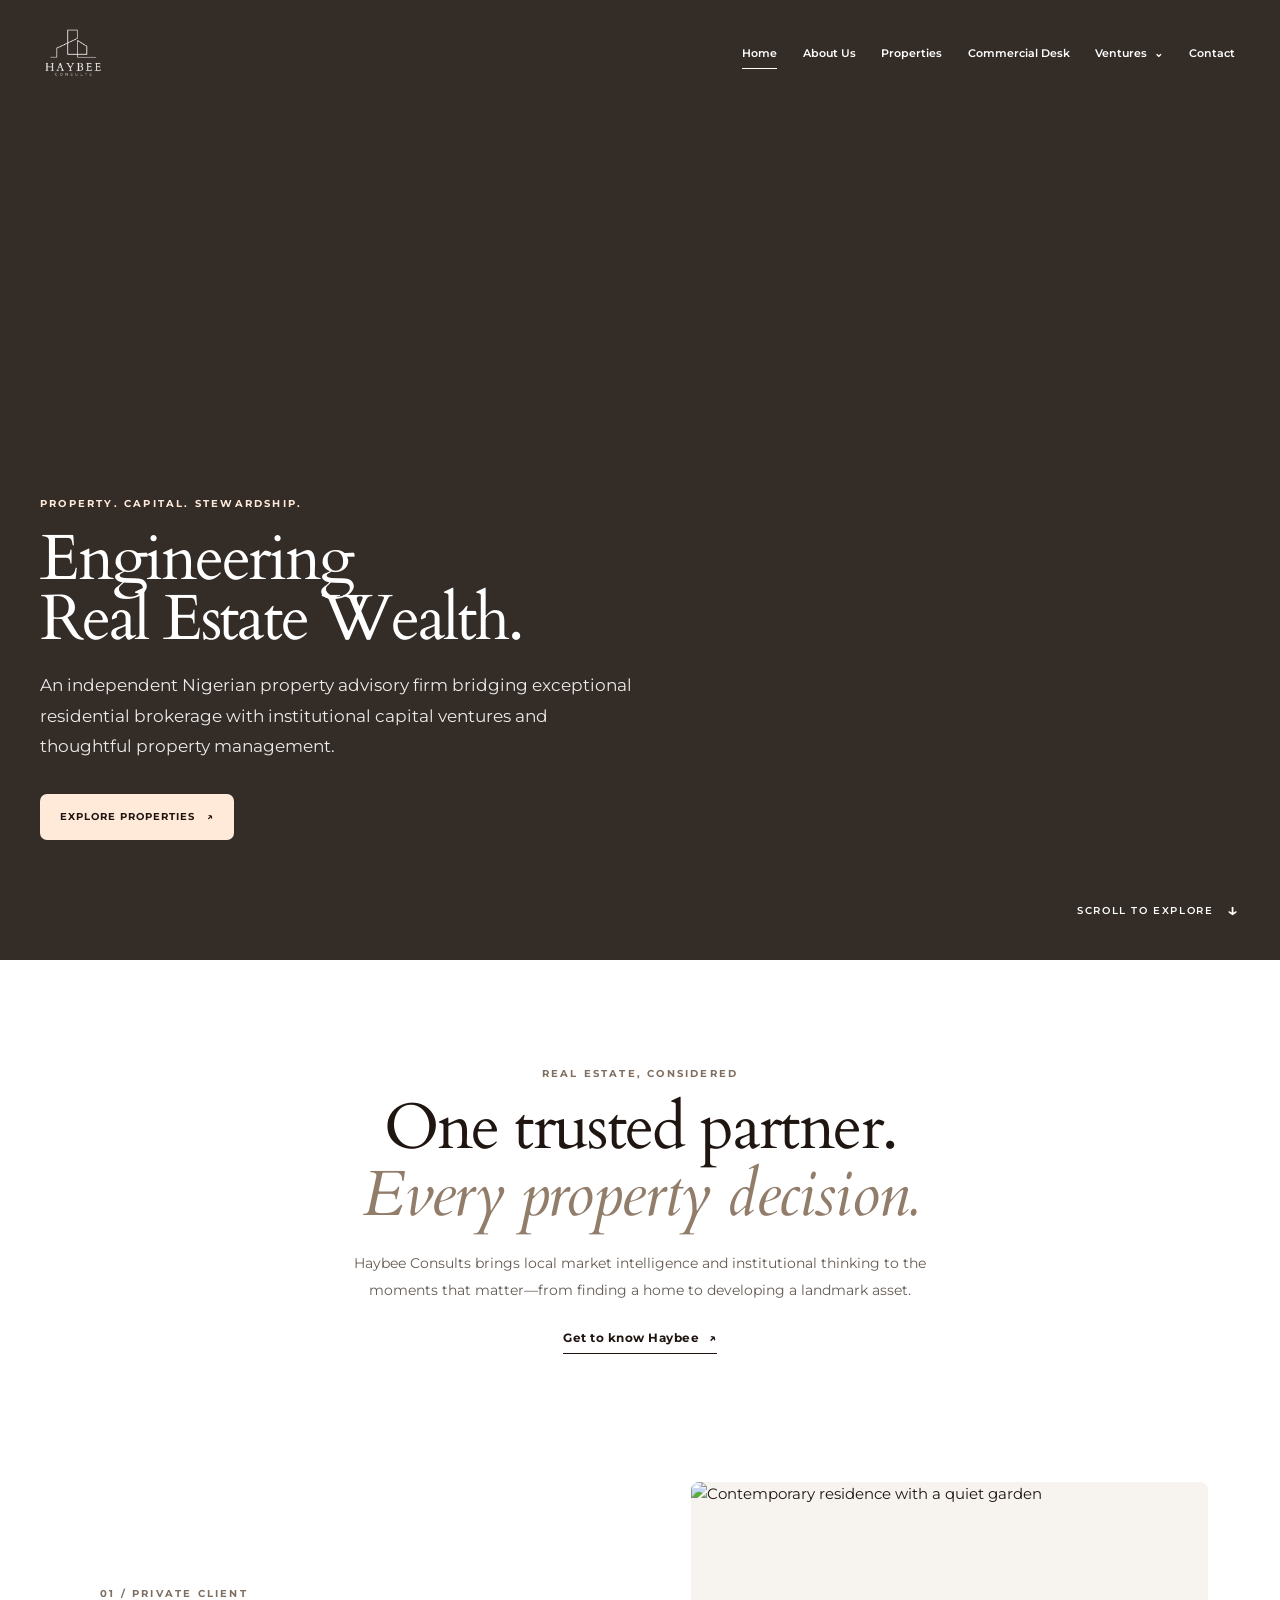
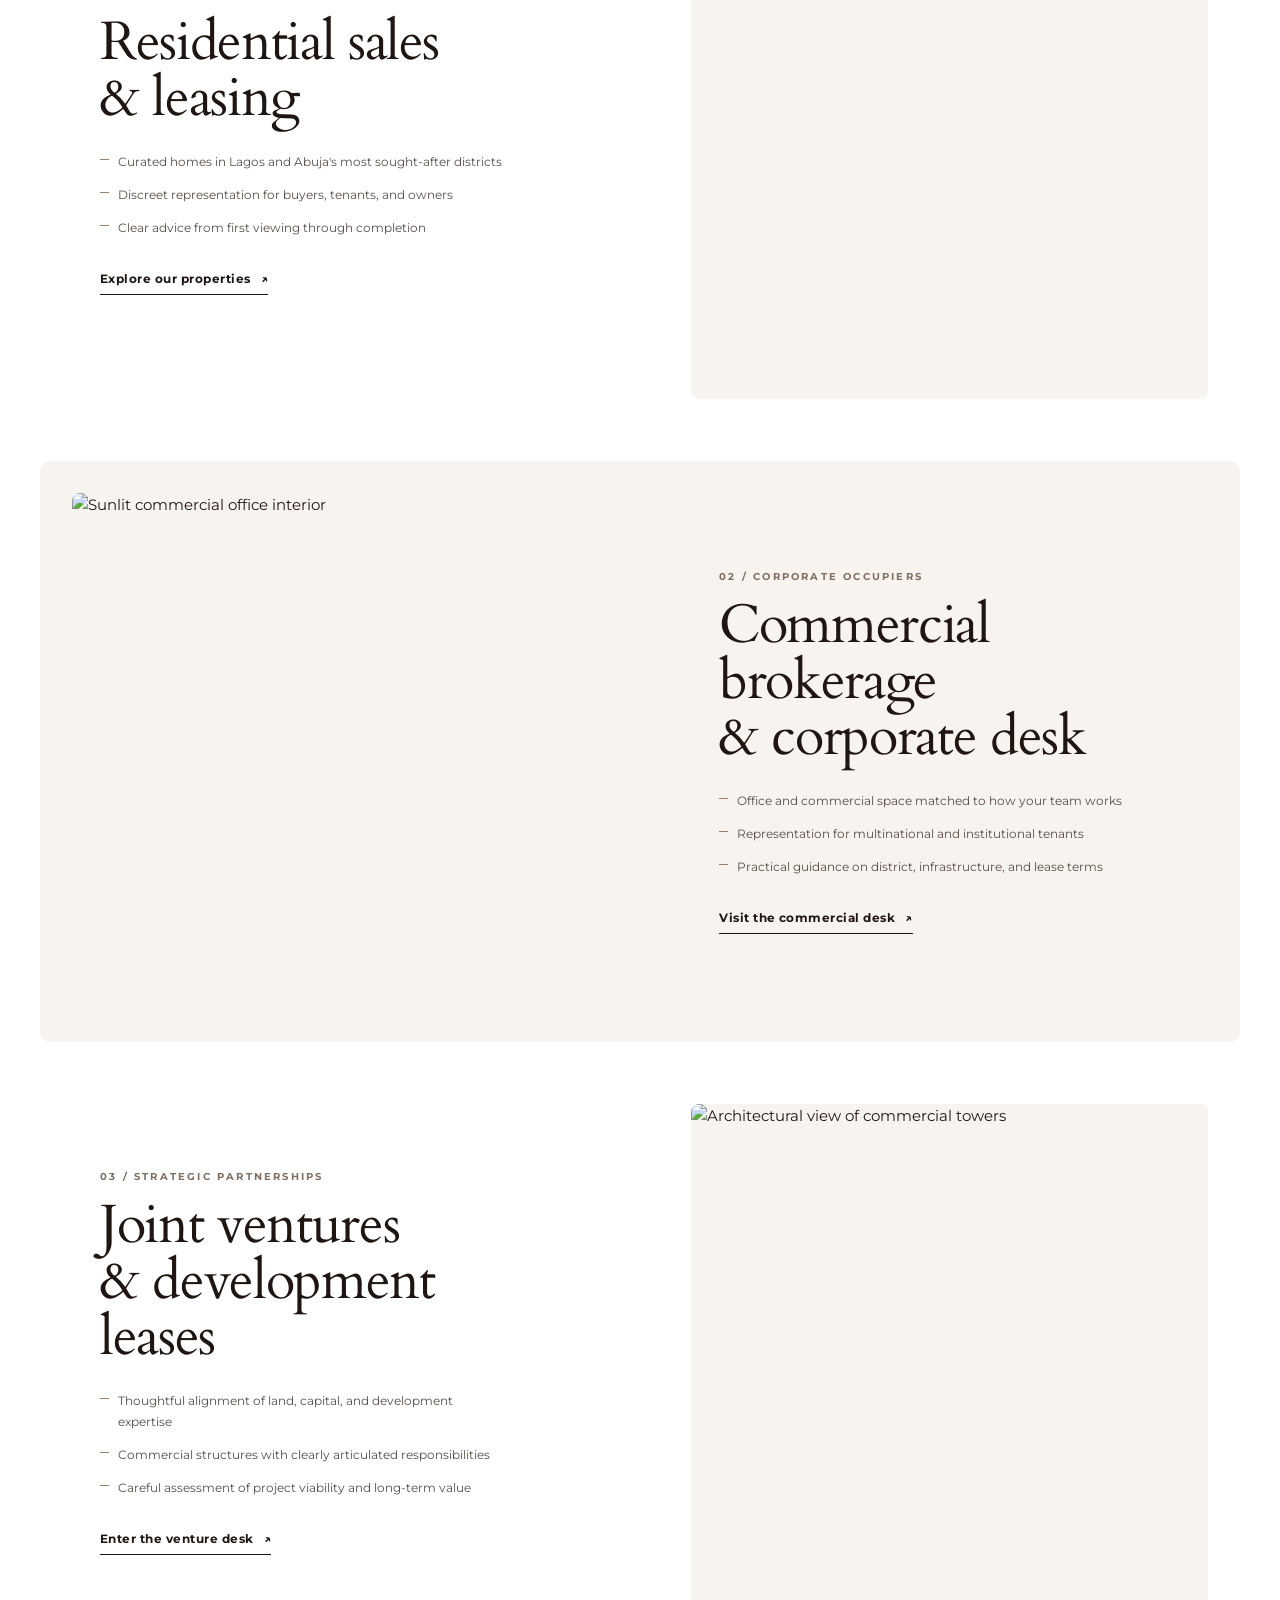
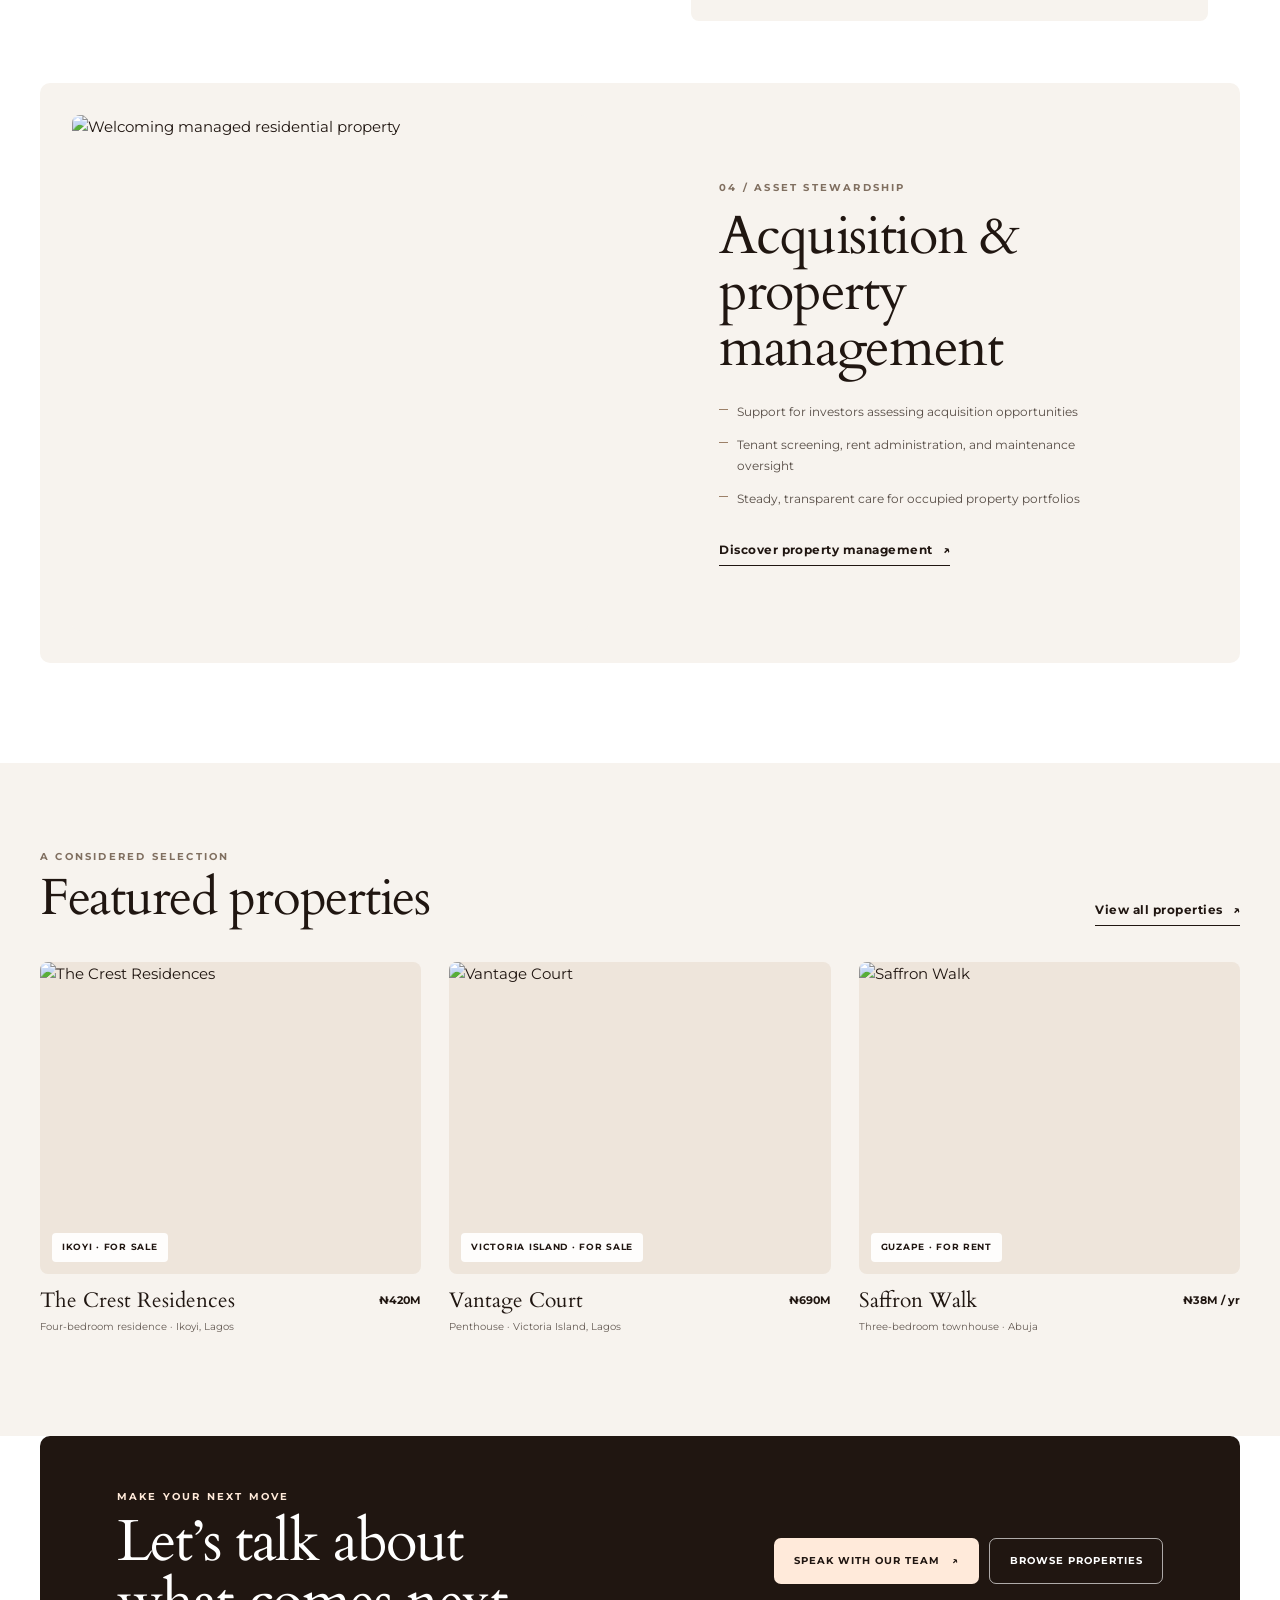
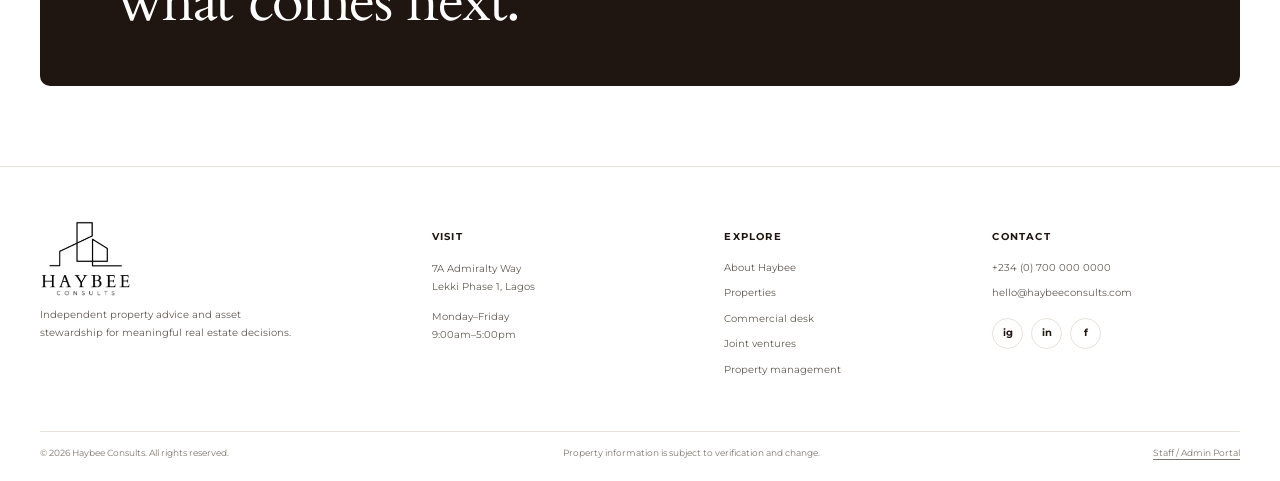
==== index.html @ 66739ade "first commit" ====
<!doctype html>
<html lang="en">
<head>
  <meta charset="utf-8">
  <meta name="viewport" content="width=device-width, initial-scale=1">
  <meta name="description" content="Haybee Consults connects premium Nigerian property with expert brokerage, investment partnerships and asset management.">
  <title>Haybee Consults | Engineering Real Estate Wealth</title>
  <link rel="preconnect" href="https://fonts.googleapis.com">
  <link rel="preconnect" href="https://fonts.gstatic.com" crossorigin>
  <link href="https://fonts.googleapis.com/css2?family=Cardo:wght@400;700&family=Montserrat:wght@400;500;600;700&display=swap" rel="stylesheet">
  <link rel="stylesheet" href="styles.css">
  <script defer src="app.js"></script>
</head>
<body>
  <header class="site-header">
    <a class="brand" href="index.html" aria-label="Haybee Consults home">
      <img src="assets/logo.png" alt="Haybee Consults">
    </a>
    <button class="menu-toggle" type="button" aria-expanded="false" aria-label="Open navigation"><span></span><span></span></button>
    <nav class="site-nav" aria-label="Main navigation">
      <a class="nav-link active" href="index.html">Home</a>
      <a class="nav-link" href="about.html">About Us</a>
      <a class="nav-link" href="properties.html">Properties</a>
      <a class="nav-link" href="commercial.html">Commercial Desk</a>
      <div class="nav-dropdown">
        <button class="dropdown-toggle" type="button" aria-expanded="false">Ventures <span aria-hidden="true">⌄</span></button>
        <div class="dropdown-menu">
          <a href="joint-ventures.html">Joint Ventures</a>
          <a href="property-management.html">Property Management</a>
        </div>
      </div>
      <a class="nav-link" href="contact.html">Contact</a>
    </nav>
  </header>

  <main>
    <section class="hero hero-home">
      <video class="hero-video" autoplay muted loop playsinline poster="https://images.unsplash.com/photo-1600607687939-ce8a6c25118c?auto=format&fit=crop&w=2000&q=85" aria-label="Modern architectural residence">
        <source src="https://www.pexels.com/download/video/31617700/" type="video/mp4">
      </video>
      <div class="hero-shade"></div>
      <div class="hero-content">
        <p class="eyebrow light">Property. Capital. Stewardship.</p>
        <h1>Engineering<br>Real Estate Wealth.</h1>
        <p class="hero-copy">An independent Nigerian property advisory firm bridging exceptional residential brokerage with institutional capital ventures and thoughtful property management.</p>
        <a class="button button-light" href="properties.html">Explore properties <span aria-hidden="true">↗</span></a>
      </div>
      <a class="scroll-cue" href="#intro">Scroll to explore <span aria-hidden="true">↓</span></a>
    </section>

    <section class="intro section-wrap reveal" id="intro">
      <p class="eyebrow">Real estate, considered</p>
      <h2>One trusted partner.<br><em>Every property decision.</em></h2>
      <p>Haybee Consults brings local market intelligence and institutional thinking to the moments that matter—from finding a home to developing a landmark asset.</p>
      <a class="text-link" href="about.html">Get to know Haybee <span aria-hidden="true">↗</span></a>
    </section>

    <section class="service-section section-wrap reveal">
      <div class="service-row">
        <div class="service-copy">
          <p class="eyebrow">01 / Private client</p>
          <h2>Residential sales<br>&amp; leasing</h2>
          <ul class="dash-list">
            <li>Curated homes in Lagos and Abuja's most sought-after districts</li>
            <li>Discreet representation for buyers, tenants, and owners</li>
            <li>Clear advice from first viewing through completion</li>
          </ul>
          <a class="text-link" href="properties.html">Explore our properties <span aria-hidden="true">↗</span></a>
        </div>
        <a class="service-photo" href="properties.html" aria-label="Explore residential properties"><img src="https://images.unsplash.com/photo-1600607687939-ce8a6c25118c?auto=format&fit=crop&w=1200&q=85" alt="Contemporary residence with a quiet garden" loading="lazy"></a>
      </div>
      <div class="service-row service-row-reverse">
        <div class="service-copy">
          <p class="eyebrow">02 / Corporate occupiers</p>
          <h2>Commercial brokerage<br>&amp; corporate desk</h2>
          <ul class="dash-list">
            <li>Office and commercial space matched to how your team works</li>
            <li>Representation for multinational and institutional tenants</li>
            <li>Practical guidance on district, infrastructure, and lease terms</li>
          </ul>
          <a class="text-link" href="commercial.html">Visit the commercial desk <span aria-hidden="true">↗</span></a>
        </div>
        <a class="service-photo" href="commercial.html" aria-label="Visit the commercial desk"><img src="https://images.unsplash.com/photo-1497366754035-f200968a6e72?auto=format&fit=crop&w=1200&q=85" alt="Sunlit commercial office interior" loading="lazy"></a>
      </div>
      <div class="service-row">
        <div class="service-copy">
          <p class="eyebrow">03 / Strategic partnerships</p>
          <h2>Joint ventures<br>&amp; development leases</h2>
          <ul class="dash-list">
            <li>Thoughtful alignment of land, capital, and development expertise</li>
            <li>Commercial structures with clearly articulated responsibilities</li>
            <li>Careful assessment of project viability and long-term value</li>
          </ul>
          <a class="text-link" href="joint-ventures.html">Enter the venture desk <span aria-hidden="true">↗</span></a>
        </div>
        <a class="service-photo" href="joint-ventures.html" aria-label="Explore joint ventures"><img src="https://images.unsplash.com/photo-1486406146926-c627a92ad1ab?auto=format&fit=crop&w=1200&q=85" alt="Architectural view of commercial towers" loading="lazy"></a>
      </div>
      <div class="service-row service-row-reverse">
        <div class="service-copy">
          <p class="eyebrow">04 / Asset stewardship</p>
          <h2>Acquisition &amp;<br>property management</h2>
          <ul class="dash-list">
            <li>Support for investors assessing acquisition opportunities</li>
            <li>Tenant screening, rent administration, and maintenance oversight</li>
            <li>Steady, transparent care for occupied property portfolios</li>
          </ul>
          <a class="text-link" href="property-management.html">Discover property management <span aria-hidden="true">↗</span></a>
        </div>
        <a class="service-photo" href="property-management.html" aria-label="Discover property management"><img src="https://images.unsplash.com/photo-1554469384-e58fac16e23a?auto=format&fit=crop&w=1200&q=85" alt="Welcoming managed residential property" loading="lazy"></a>
      </div>
    </section>

    <section class="featured-section reveal">
      <div class="section-wrap">
        <div class="section-heading">
          <div><p class="eyebrow">A considered selection</p><h2>Featured properties</h2></div>
          <a class="text-link" href="properties.html">View all properties <span aria-hidden="true">↗</span></a>
        </div>
        <div class="property-grid">
          <a class="property-card" href="property.html?id=crest">
            <div class="property-image"><img src="https://images.unsplash.com/photo-1502672260266-1c1ef2d93688?auto=format&fit=crop&w=1000&q=85" alt="The Crest Residences" loading="lazy"><span class="property-tag">Ikoyi · For sale</span></div>
            <div class="property-info"><div><h3>The Crest Residences</h3><p>Four-bedroom residence · Ikoyi, Lagos</p></div><strong>₦420M</strong></div>
          </a>
          <a class="property-card" href="property.html?id=vantage">
            <div class="property-image"><img src="https://images.unsplash.com/photo-1494526585095-c41746248156?auto=format&fit=crop&w=1000&q=85" alt="Vantage Court" loading="lazy"><span class="property-tag">Victoria Island · For sale</span></div>
            <div class="property-info"><div><h3>Vantage Court</h3><p>Penthouse · Victoria Island, Lagos</p></div><strong>₦690M</strong></div>
          </a>
          <a class="property-card" href="property.html?id=saffron">
            <div class="property-image"><img src="https://images.unsplash.com/photo-1484154218962-a197022b5858?auto=format&fit=crop&w=1000&q=85" alt="Saffron Walk" loading="lazy"><span class="property-tag">Guzape · For rent</span></div>
            <div class="property-info"><div><h3>Saffron Walk</h3><p>Three-bedroom townhouse · Abuja</p></div><strong>₦38M / yr</strong></div>
          </a>
        </div>
      </div>
    </section>

    <section class="cta-band section-wrap">
      <div><p class="eyebrow light">Make your next move</p><h2>Let’s talk about<br>what comes next.</h2></div>
      <div class="cta-actions"><a class="button button-light" href="contact.html">Speak with our team <span aria-hidden="true">↗</span></a><a class="button button-outline-light" href="properties.html">Browse properties</a></div>
    </section>
  </main>

  <footer class="site-footer">
    <div class="footer-grid section-wrap">
      <div class="footer-about"><a class="footer-brand" href="index.html"><img src="assets/logo2.png" alt="Haybee Consults"></a><p>Independent property advice and asset stewardship for meaningful real estate decisions.</p></div>
      <div><h2 class="footer-heading">Visit</h2><p>7A Admiralty Way<br>Lekki Phase 1, Lagos</p><p>Monday–Friday<br>9:00am–5:00pm</p></div>
      <div><h2 class="footer-heading">Explore</h2><a href="about.html">About Haybee</a><a href="properties.html">Properties</a><a href="commercial.html">Commercial desk</a><a href="joint-ventures.html">Joint ventures</a><a href="property-management.html">Property management</a></div>
      <div><h2 class="footer-heading">Contact</h2><a href="tel:+2347000000000">+234 (0) 700 000 0000</a><a href="mailto:hello@haybeeconsults.com">hello@haybeeconsults.com</a><div class="social-links"><a href="https://www.instagram.com/" aria-label="Instagram"><span>ig</span></a><a href="https://www.linkedin.com/" aria-label="LinkedIn"><span>in</span></a><a href="https://www.facebook.com/" aria-label="Facebook"><span>f</span></a></div></div>
    </div>
    <div class="footer-bottom section-wrap"><p>© <span data-year></span> Haybee Consults. All rights reserved.</p><p>Property information is subject to verification and change.</p><a href="staff-portal.html">Staff / Admin Portal</a></div>
  </footer>
</body>
</html>
---- styles.css ----
:root {
  --walnut: #201611;
  --charcoal: #212121;
  --cream: #ffeada;
  --paper: #fff;
  --sand: #f7f3ee;
  --sand-deep: #eee5db;
  --ink-soft: #655b54;
  --line: #e8e1da;
  --serif: "Cardo", Georgia, serif;
  --sans:
    "Montserrat", -apple-system, BlinkMacSystemFont, "Segoe UI", sans-serif;
  --content-width: 1200px;
}

* {
  box-sizing: border-box;
}
[hidden] {
  display: none !important;
}
html {
  scroll-behavior: smooth;
  scroll-padding-top: 100px;
}
body {
  margin: 0;
  color: var(--walnut);
  background: var(--paper);
  font-family: var(--sans);
  font-size: 15px;
  line-height: 1.65;
  -webkit-font-smoothing: antialiased;
}
body,
input,
select,
textarea,
button {
  font-family: var(--sans);
}
img,
video {
  display: block;
  max-width: 100%;
}
a {
  color: inherit;
  text-decoration: none;
}
button,
input,
select,
textarea {
  font: inherit;
}
button,
a {
  -webkit-tap-highlight-color: transparent;
}
::selection {
  color: var(--walnut);
  background: var(--cream);
}

.section-wrap {
  width: min(100% - 48px, var(--content-width));
  margin-inline: auto;
}
.section-heading {
  display: flex;
  align-items: end;
  justify-content: space-between;
  gap: 32px;
  margin-bottom: 36px;
}
.section-heading h2,
.intro h2,
.service-copy h2,
.form-layout h2,
.about-intro h2,
.governance-copy h2,
.contact-panel h2,
.deal-copy h2,
.cta-band h2 {
  margin: 8px 0 0;
  font: 400 clamp(2.45rem, 5vw, 4.3rem)/1.04 var(--serif);
  letter-spacing: -0.025em;
}
.section-heading h2 {
  font-size: clamp(2.2rem, 4vw, 3.4rem);
}
.eyebrow {
  margin: 0;
  color: #806f60;
  font-size: 10px;
  font-weight: 700;
  letter-spacing: 0.22em;
  line-height: 1.5;
  text-transform: uppercase;
}
.eyebrow.light {
  color: var(--cream);
}
.section-intro {
  max-width: 390px;
  margin: 0;
  color: var(--ink-soft);
  font-size: 13px;
}
.text-link {
  display: inline-flex;
  width: fit-content;
  align-items: center;
  gap: 10px;
  border-bottom: 1px solid currentColor;
  padding: 0 0 5px;
  font-size: 12px;
  font-weight: 700;
  letter-spacing: 0.04em;
  transition:
    color 0.2s ease,
    gap 0.2s ease;
}
.text-link:hover {
  gap: 15px;
  color: #866c56;
}

/* Floating navigation */
.site-header {
  position: fixed;
  z-index: 20;
  top: 18px;
  left: 50%;
  display: flex;
  width: min(calc(100% - 40px), 1260px);
  min-height: 70px;
  align-items: center;
  justify-content: space-between;
  gap: 24px;
  padding: 10px 24px;
  border: 1px solid transparent;
  border-radius: 12px;
  color: #fff;
  transform: translateX(-50%);
  transition:
    color 0.25s ease,
    background-color 0.25s ease,
    border-color 0.25s ease,
    box-shadow 0.25s ease,
    backdrop-filter 0.25s ease;
}
.site-header.scrolled {
  border-color: rgba(32, 22, 17, 0.08);
  color: var(--walnut);
  background: rgba(255, 255, 255, 0.86);
  box-shadow: 0 8px 30px rgba(32, 22, 17, 0.09);
  backdrop-filter: blur(18px);
  -webkit-backdrop-filter: blur(18px);
}
.brand {
  display: inline-flex;
  flex: 0 0 auto;
  align-items: center;
}
.brand img {
  width: 100%;
  height: 48px;
  object-fit: contain;
}
.site-header:not(.scrolled) .brand img {
  filter: brightness(0) invert(1);
}
.site-nav {
  display: flex;
  align-items: center;
  gap: clamp(12px, 2vw, 28px);
}
.nav-link,
.dropdown-toggle {
  position: relative;
  border: 0;
  padding: 8px 0;
  color: inherit;
  background: transparent;
  font-size: 11px;
  font-weight: 600;
  white-space: nowrap;
  transition: opacity 0.2s ease;
}
.nav-link::after,
.dropdown-toggle::after {
  position: absolute;
  right: 0;
  bottom: 1px;
  left: 0;
  height: 1px;
  background: currentColor;
  content: "";
  transform: scaleX(0);
  transform-origin: left;
  transition: transform 0.2s ease;
}
.nav-link:hover::after,
.nav-link.active::after,
.dropdown-toggle:hover::after {
  transform: scaleX(1);
}
.nav-dropdown {
  position: relative;
}
.dropdown-toggle {
  cursor: pointer;
}
.dropdown-toggle span {
  display: inline-block;
  margin-left: 4px;
  transition: transform 0.2s ease;
}
.nav-dropdown.open .dropdown-toggle span {
  transform: rotate(180deg);
}
.dropdown-menu {
  position: absolute;
  top: calc(100% + 15px);
  left: -18px;
  display: grid;
  min-width: 200px;
  gap: 2px;
  padding: 8px;
  border: 1px solid var(--line);
  border-radius: 10px;
  background: rgba(255, 255, 255, 0.98);
  box-shadow: 0 16px 36px rgba(32, 22, 17, 0.12);
  opacity: 0;
  pointer-events: none;
  transform: translateY(7px);
  transition:
    opacity 0.18s ease,
    transform 0.18s ease;
}
.nav-dropdown.open .dropdown-menu,
.nav-dropdown:hover .dropdown-menu,
.nav-dropdown:focus-within .dropdown-menu {
  opacity: 1;
  pointer-events: auto;
  transform: translateY(0);
}
.dropdown-menu a {
  padding: 10px 12px;
  border-radius: 6px;
  color: var(--walnut);
  font-size: 11px;
  transition: background 0.2s ease;
}
.dropdown-menu a:hover,
.dropdown-menu a.active {
  background: var(--sand);
}
.menu-toggle {
  display: none;
}
.portal-return {
  font-size: 12px;
  font-weight: 600;
}
.portal-page .site-header {
  border-color: var(--line);
  color: var(--walnut);
  background: rgba(255, 255, 255, 0.9);
  box-shadow: 0 8px 30px rgba(32, 22, 17, 0.08);
}
.portal-page .brand img {
  filter: none;
}
.property-page .site-header {
  border-color: var(--line);
  color: var(--walnut);
  background: rgba(255, 255, 255, 0.9);
  box-shadow: 0 8px 30px rgba(32, 22, 17, 0.08);
}
.property-page .brand img {
  filter: none;
}

/* Full-viewport page headers */
.hero {
  position: relative;
  display: flex;
  min-height: 100vh;
  min-height: 100svh;
  align-items: center;
  overflow: hidden;
  color: #fff;
  background-color: #51463c;
  background-position: center;
  background-size: cover;
}
.hero-image {
  background-image: var(--hero-image);
}
.hero-home {
  background: #4a423b;
}
.hero-video,
.hero-image::before {
  position: absolute;
  inset: 0;
  width: 100%;
  height: 100%;
  object-fit: cover;
}
.hero-image::before {
  background-image: var(--hero-image);
  background-position: center;
  background-size: cover;
  content: "";
}
.hero-shade {
  position: absolute;
  inset: 0;
  background: rgba(22, 16, 13, 0.43);
}
.hero-content {
  position: relative;
  z-index: 1;
  width: min(100% - 48px, var(--content-width));
  margin: 60px auto 0;
  padding: 60px 0 120px;
  animation: rise-in 0.8s both;
  position: relative;
  min-height: 100vh; /* or your desired full-screen height */
  display: flex;
  flex-direction: column;
  justify-content: flex-end; /* pushes content down to bottom */
  align-items: flex-start;
}
.hero-content h1 {
  max-width: 850px;
  margin: 18px 0 20px;
  font: 400 clamp(3rem, 5vw, 4rem)/0.95 var(--serif);
  letter-spacing: -0.035em;
}
.hero-copy {
  max-width: 600px;
  margin: 0 0 32px;
  color: rgba(255, 255, 255, 0.9);
  font-size: clamp(14px, 1.5vw, 17px);
  line-height: 1.8;
}
.scroll-cue {
  position: absolute;
  right: max(24px, calc((100vw - var(--content-width)) / 2));
  bottom: 34px;
  display: flex;
  align-items: center;
  gap: 14px;
  color: white;
  font-size: 10px;
  font-weight: 600;
  letter-spacing: 0.16em;
  text-transform: uppercase;
}
.scroll-cue span {
  font-size: 18px;
}
.button {
  display: inline-flex;
  min-height: 46px;
  align-items: center;
  justify-content: center;
  gap: 12px;
  border: 1px solid transparent;
  border-radius: 7px;
  padding: 12px 19px;
  cursor: pointer;
  font-size: 10px;
  font-weight: 700;
  letter-spacing: 0.1em;
  line-height: 1.35;
  text-align: center;
  text-transform: uppercase;
  transition:
    color 0.2s ease,
    background-color 0.2s ease,
    border-color 0.2s ease,
    transform 0.2s ease;
}
.button:hover {
  transform: translateY(-2px);
}
.button-light {
  color: var(--walnut);
  background: var(--cream);
}
.button-light:hover {
  background: #fff;
}
.button-dark {
  color: #fff;
  background: var(--walnut);
}
.button-dark:hover {
  background: #49372c;
}
.button-outline-light {
  border-color: rgba(255, 255, 255, 0.64);
  color: #fff;
  background: transparent;
}
.button-outline-light:hover {
  border-color: #fff;
  background: rgba(255, 255, 255, 0.1);
}
.button-outline-dark {
  border-color: var(--walnut);
  color: var(--walnut);
  background: transparent;
}
.button-outline-dark:hover {
  color: #fff;
  background: var(--walnut);
}

/* Homepage narrative and image panels */
.intro {
  max-width: 810px;
  padding-top: 106px;
  padding-bottom: 96px;
  text-align: center;
}
.intro h2 {
  margin-top: 14px;
}
.intro h2 em {
  color: #927d6b;
  font-weight: 400;
}
.intro > p:not(.eyebrow) {
  max-width: 620px;
  margin: 22px auto 0;
  color: var(--ink-soft);
  font-size: 14px;
  line-height: 1.9;
}
.intro .text-link {
  margin-top: 25px;
}
.service-section {
  display: grid;
  gap: 30px;
  padding-bottom: 100px;
}
.service-row {
  display: grid;
  min-height: 470px;
  grid-template-columns: 1fr 1fr;
  align-items: center;
  gap: clamp(36px, 8vw, 120px);
  padding: 32px;
  border-radius: 10px;
  background: var(--paper);
}
.service-row-reverse {
  background: var(--sand);
}
.service-row-reverse .service-copy {
  order: 2;
}
.service-row-reverse .service-photo {
  order: 1;
}
.service-copy {
  max-width: 460px;
  padding: 28px;
}
.service-copy h2 {
  margin-top: 14px;
  font-size: clamp(2.35rem, 4.2vw, 3.75rem);
}
.dash-list {
  display: grid;
  gap: 12px;
  margin: 24px 0 28px;
  padding: 0;
  color: #574d46;
  font-size: 12px;
  line-height: 1.75;
  list-style: none;
}
.dash-list li {
  position: relative;
  padding-left: 18px;
}
.dash-list li::before {
  position: absolute;
  top: 0.68em;
  left: 0;
  width: 9px;
  height: 1px;
  background: #9c8068;
  content: "";
}
.service-photo {
  display: block;
  width: 100%;
  aspect-ratio: 1;
  overflow: hidden;
  border-radius: 8px;
  background: var(--sand);
}
.service-photo img {
  width: 100%;
  height: 100%;
  object-fit: cover;
  transition: transform 0.7s cubic-bezier(0.2, 0.7, 0.2, 1);
}
.service-photo:hover img {
  transform: scale(1.035);
}
.featured-section {
  padding: 86px 0 100px;
  background: var(--sand);
}
.property-grid {
  display: grid;
  grid-template-columns: repeat(3, minmax(0, 1fr));
  gap: 28px;
}
.property-card {
  display: block;
  min-width: 0;
  transition: transform 0.25s ease;
}
.property-card:hover {
  transform: translateY(-4px);
}
.property-image {
  position: relative;
  overflow: hidden;
  aspect-ratio: 1 / 0.82;
  border-radius: 8px;
  background: var(--sand-deep);
}
.property-image img {
  width: 100%;
  height: 100%;
  object-fit: cover;
  transition: transform 0.6s ease;
}
.property-card:hover .property-image img {
  transform: scale(1.035);
}
.property-tag {
  position: absolute;
  bottom: 12px;
  left: 12px;
  max-width: calc(100% - 24px);
  border-radius: 4px;
  padding: 7px 10px;
  color: var(--walnut);
  background: rgba(255, 255, 255, 0.93);
  font-size: 9px;
  font-weight: 700;
  letter-spacing: 0.08em;
  text-transform: uppercase;
}
.property-info {
  display: flex;
  align-items: start;
  justify-content: space-between;
  gap: 12px;
  padding-top: 14px;
}
.property-info h3 {
  margin: 0;
  font: 400 21px/1.2 var(--serif);
}
.property-info p {
  margin: 6px 0 0;
  color: var(--ink-soft);
  font-size: 10px;
}
.property-info strong {
  flex: 0 0 auto;
  padding-top: 3px;
  font-size: 11px;
}
.featured-section .section-heading {
  align-items: end;
}

/* Inner pages */
.listing-section,
.content-section,
.contact-directory {
  padding-top: 90px;
  padding-bottom: 95px;
}
.filter-bar {
  display: flex;
  flex-wrap: wrap;
  align-items: end;
  gap: 14px;
  margin-bottom: 30px;
  padding: 17px;
  border: 1px solid var(--line);
  border-radius: 8px;
  background: #fff;
}
.filter-bar label {
  display: grid;
  min-width: 170px;
  gap: 6px;
  color: #75685d;
  font-size: 9px;
  font-weight: 700;
  letter-spacing: 0.13em;
  text-transform: uppercase;
}
.filter-bar select,
.contact-form input,
.contact-form select,
.contact-form textarea,
.inline-form input {
  width: 100%;
  min-height: 43px;
  border: 1px solid #ded5cc;
  border-radius: 5px;
  padding: 10px 12px;
  color: var(--walnut);
  background: #fff;
  font-size: 12px;
  outline: none;
  transition:
    border-color 0.2s ease,
    box-shadow 0.2s ease;
}
.price-filter input[type="range"] {
  min-height: 18px;
  margin: 4px 0;
  padding: 0;
  accent-color: var(--walnut);
}
.price-filter span {
  color: var(--ink-soft);
  font-size: 9px;
  font-weight: 500;
  letter-spacing: normal;
  text-transform: none;
}
.filter-bar select:focus,
.contact-form input:focus,
.contact-form select:focus,
.contact-form textarea:focus,
.inline-form input:focus {
  border-color: #967d68;
  box-shadow: 0 0 0 3px rgba(150, 125, 104, 0.12);
}
.filter-count {
  margin: 0 0 10px auto;
  color: var(--ink-soft);
  font-size: 10px;
}
.catalog-grid {
  row-gap: 36px;
}
.empty-state {
  margin: 30px 0;
  padding: 30px;
  border-radius: 8px;
  background: var(--sand);
  color: var(--ink-soft);
  text-align: center;
}
.commercial-grid {
  display: grid;
  grid-template-columns: repeat(2, minmax(0, 1fr));
  gap: 20px;
}
.commercial-card {
  padding: 30px;
  border: 1px solid var(--line);
  border-radius: 8px;
  background: #fff;
  transition:
    border-color 0.2s ease,
    transform 0.2s ease;
}
.commercial-card:hover {
  border-color: #c9b9a7;
  transform: translateY(-3px);
}
.commercial-card h3,
.directory-grid h3 {
  margin: 8px 0 20px;
  font: 400 30px/1.15 var(--serif);
}
.commercial-card dl {
  margin: 0 0 24px;
}
.commercial-card dl div {
  display: flex;
  justify-content: space-between;
  gap: 16px;
  padding: 12px 0;
  border-top: 1px solid var(--line);
  font-size: 11px;
}
.commercial-card dt {
  color: var(--ink-soft);
}
.commercial-card dd {
  margin: 0;
  font-weight: 600;
  text-align: right;
}
.content-section {
  padding-top: 85px;
}
.form-section {
  padding: 90px 0;
  background: var(--sand);
}
.form-layout {
  display: grid;
  grid-template-columns: 0.8fr 1.2fr;
  align-items: start;
  gap: 80px;
}
.form-layout > div {
  position: sticky;
  top: 120px;
}
.form-layout > div > p:not(.eyebrow) {
  max-width: 370px;
  margin-top: 20px;
  color: var(--ink-soft);
  font-size: 13px;
  line-height: 1.9;
}
.contact-form {
  display: grid;
  grid-template-columns: repeat(2, minmax(0, 1fr));
  gap: 17px;
  padding: 28px;
  border: 1px solid var(--line);
  border-radius: 8px;
  background: #fff;
}
.contact-form label,
.inline-form label {
  display: grid;
  align-content: start;
  gap: 7px;
  color: var(--walnut);
  font-size: 10px;
  font-weight: 700;
  letter-spacing: 0.04em;
}
.contact-form input,
.contact-form select,
.contact-form textarea {
  font-weight: 400;
  letter-spacing: normal;
  resize: vertical;
}
.form-wide {
  grid-column: 1 / -1;
}
.form-message {
  margin: 0;
  color: #526b4c;
  font-size: 11px;
  line-height: 1.6;
}
.cta-band {
  display: flex;
  min-height: 250px;
  align-items: center;
  justify-content: space-between;
  gap: 35px;
  margin-top: 0;
  margin-bottom: 80px;
  border-radius: 10px;
  padding: 42px clamp(28px, 6vw, 80px);
  color: #fff;
  background: var(--walnut);
}
.cta-band h2 {
  margin-top: 9px;
  font-size: clamp(2.4rem, 4.5vw, 3.65rem);
}
.cta-actions {
  display: flex;
  flex-wrap: wrap;
  justify-content: flex-end;
  gap: 10px;
}
.cta-actions .button {
  min-width: 174px;
}

/* Joint ventures, landlord services, about and contact */
.deal-section {
  display: grid;
  grid-template-columns: 0.85fr 1.15fr;
  align-items: start;
  gap: 70px;
  padding-top: 75px;
  padding-bottom: 100px;
}
.deal-copy {
  position: sticky;
  top: 120px;
  padding-top: 15px;
}
.deal-copy h2 {
  font-size: clamp(2.5rem, 4.3vw, 3.8rem);
}
.deal-copy .dash-list {
  margin-top: 27px;
}
.deal-form {
  grid-template-columns: 1fr;
}
.deal-form h3 {
  grid-column: 1 / -1;
  margin: 0 0 4px;
  font: 400 29px var(--serif);
}
.investment-section {
  padding: 90px 0;
  background: var(--sand);
}
.metric-grid {
  display: grid;
  grid-template-columns: repeat(3, minmax(0, 1fr));
  gap: 14px;
}
.metric-grid article {
  display: grid;
  min-height: 180px;
  align-content: space-between;
  padding: 24px;
  border: 1px solid var(--line);
  border-radius: 8px;
  background: #fff;
}
.metric-grid p {
  margin: 0;
  color: var(--ink-soft);
  font-size: 10px;
  font-weight: 600;
  letter-spacing: 0.08em;
  text-transform: uppercase;
}
.metric-grid strong {
  font: 400 clamp(2.4rem, 4vw, 3.7rem)/1 var(--serif);
}
.metric-grid span {
  color: #897b70;
  font-size: 9px;
}
.deal-structure {
  display: grid;
  grid-template-columns: 0.8fr 1fr 1.1fr;
  align-items: start;
  gap: 36px;
  margin-top: 34px;
  padding: 30px;
  border: 1px solid var(--line);
  border-radius: 8px;
  background: #fff;
}
.deal-structure h3 {
  margin: 8px 0;
  font: 400 30px/1.1 var(--serif);
}
.deal-structure .dash-list {
  margin-top: 0;
}
.inline-form {
  display: grid;
  gap: 10px;
}
.pillar-section {
  display: grid;
  grid-template-columns: repeat(3, minmax(0, 1fr));
  gap: 20px;
  padding-top: 25px;
  padding-bottom: 100px;
}
.pillar-card {
  position: relative;
  min-height: 330px;
  padding: 30px 26px;
  border: 1px solid var(--line);
  border-radius: 8px;
  background: #fff;
}
.pillar-card:nth-child(2) {
  background: var(--sand);
}
.pillar-card > span {
  display: inline-grid;
  width: 39px;
  height: 39px;
  place-items: center;
  border: 1px solid var(--sand-deep);
  border-radius: 50%;
  color: #8e7560;
  font: 16px var(--serif);
}
.pillar-card .eyebrow {
  margin-top: 28px;
}
.pillar-card h2 {
  margin: 8px 0 14px;
  font: 400 28px/1.15 var(--serif);
}
.pillar-card p:not(.eyebrow) {
  color: var(--ink-soft);
  font-size: 12px;
  line-height: 1.8;
}
.pillar-card .dash-list {
  gap: 7px;
  margin: 14px 0 0;
  font-size: 11px;
}
.about-intro {
  display: grid;
  grid-template-columns: 1fr 1fr;
  gap: 90px;
  padding-top: 105px;
  padding-bottom: 80px;
}
.about-intro h2 {
  font-size: clamp(2.6rem, 5vw, 4rem);
}
.about-intro h2 em {
  color: #927d6b;
}
.about-intro > div:nth-child(2) > p {
  margin: 0 0 18px;
  color: var(--ink-soft);
  font-size: 13px;
  line-height: 1.9;
}
.about-intro .text-link {
  margin-top: 8px;
}
.track-record {
  padding: 80px 0 90px;
  background: var(--sand);
}
.governance-section {
  display: grid;
  grid-template-columns: 1fr 1fr;
  gap: 80px;
  padding-top: 90px;
  padding-bottom: 95px;
}
.governance-copy h2 {
  font-size: clamp(2.6rem, 5vw, 4rem);
}
.governance-section .dash-list {
  margin-top: 0;
}
.directory-grid {
  display: grid;
  grid-template-columns: repeat(3, minmax(0, 1fr));
  gap: 18px;
}
.directory-grid article {
  display: flex;
  min-height: 220px;
  flex-direction: column;
  align-items: flex-start;
  padding: 25px;
  border: 1px solid var(--line);
  border-radius: 8px;
}
.directory-grid h3 {
  margin: 8px 0 14px;
}
.directory-grid > article > a {
  margin-top: 7px;
  color: var(--ink-soft);
  font-size: 11px;
}
.directory-grid > article > a:hover {
  color: var(--walnut);
  text-decoration: underline;
}
.contact-lower {
  display: grid;
  grid-template-columns: 1fr 1fr;
  align-items: start;
  gap: 30px;
  padding-top: 0;
  padding-bottom: 100px;
}
.map-card {
  overflow: hidden;
  border: 1px solid var(--line);
  border-radius: 8px;
}
.map-art {
  position: relative;
  display: grid;
  min-height: 390px;
  place-items: center;
  overflow: hidden;
  background: #eeeae2;
}
.map-art::before,
.map-art::after {
  position: absolute;
  width: 120%;
  height: 1px;
  background: #d3c9bd;
  content: "";
  transform: rotate(-24deg);
}
.map-art::after {
  transform: rotate(48deg);
}
.map-pin {
  position: relative;
  z-index: 1;
  display: grid;
  width: 45px;
  height: 45px;
  place-items: center;
  border: 1px solid rgba(32, 22, 17, 0.2);
  border-radius: 50%;
  color: #fff;
  background: var(--walnut);
  box-shadow: 0 0 0 9px rgba(32, 22, 17, 0.08);
  font-size: 12px;
}
.map-label {
  position: absolute;
  z-index: 1;
  bottom: 20px;
  left: 20px;
  min-width: 220px;
  padding: 15px 18px;
  border: 1px solid rgba(32, 22, 17, 0.08);
  border-radius: 6px;
  background: rgba(255, 255, 255, 0.95);
}
.map-label h3 {
  margin: 5px 0;
  font: 400 22px var(--serif);
}
.map-label p:last-child {
  margin: 0;
  color: var(--ink-soft);
  font-size: 10px;
}
.map-caption {
  display: flex;
  justify-content: space-between;
  gap: 14px;
  padding: 13px 15px;
  font-size: 10px;
}
.map-caption span {
  color: var(--ink-soft);
}
.contact-panel {
  padding: 18px;
}
.contact-panel h2 {
  margin-bottom: 22px;
  font-size: 38px;
}
.contact-panel .contact-form {
  padding: 0;
  border: 0;
}

/* Individual property detail */
.property-detail-page {
  padding-top: 100px;
}
.detail-back {
  margin-bottom: 22px;
}
.detail-layout {
  display: grid;
  grid-template-columns: 1.15fr 0.85fr;
  align-items: start;
  gap: 50px;
  padding-bottom: 85px;
}
.detail-image {
  overflow: hidden;
  aspect-ratio: 1 / 0.78;
  border-radius: 8px;
  background: var(--sand);
}
.detail-image img {
  width: 100%;
  height: 100%;
  object-fit: cover;
}
.detail-copy {
  padding-top: 12px;
}
.detail-copy h1 {
  margin: 10px 0;
  font: 400 clamp(2.7rem, 5vw, 4.4rem)/1.02 var(--serif);
}
.detail-price {
  display: block;
  margin: 18px 0;
  font: 400 30px var(--serif);
}
.detail-description {
  color: var(--ink-soft);
  font-size: 13px;
  line-height: 1.9;
}
.detail-facts {
  display: grid;
  grid-template-columns: repeat(2, minmax(0, 1fr));
  margin: 24px 0;
  border-top: 1px solid var(--line);
}
.detail-facts div {
  padding: 13px 8px 13px 0;
  border-bottom: 1px solid var(--line);
}
.detail-facts dt {
  color: var(--ink-soft);
  font-size: 9px;
  letter-spacing: 0.1em;
  text-transform: uppercase;
}
.detail-facts dd {
  margin: 4px 0 0;
  font-size: 12px;
  font-weight: 600;
}
.detail-features {
  margin: 22px 0 27px;
}
.detail-loading,
.detail-not-found {
  min-height: 320px;
  padding: 60px 0;
  color: var(--ink-soft);
}
.detail-cta-row {
  display: flex;
  flex-wrap: wrap;
  gap: 10px;
}
.detail-cta-row .button {
  min-width: 180px;
}

/* Footer */
.site-footer {
  padding-top: 54px;
  border-top: 1px solid var(--line);
  background: #fff;
}
.footer-grid {
  display: grid;
  grid-template-columns: 1.4fr 1fr 0.9fr 1fr;
  gap: 45px;
  padding-bottom: 44px;
}
.footer-brand img {
  width: 100%;
  height: 76px;
  object-fit: contain;
  object-position: left center;
  filter: brightness(0);
}
.footer-about p,
.footer-grid > div > p {
  max-width: 260px;
  margin: 9px 0 0;
  color: var(--ink-soft);
  font-size: 10px;
  line-height: 1.8;
}
.footer-grid > div > p + p {
  margin-top: 12px;
}
.footer-heading {
  margin: 9px 0 17px;
  font: 700 10px var(--sans);
  letter-spacing: 0.12em;
  text-transform: uppercase;
}
.footer-grid > div:not(.footer-about) > a:not(.footer-brand) {
  display: block;
  width: fit-content;
  margin: 0 0 9px;
  color: var(--ink-soft);
  font-size: 10px;
}
.footer-grid > div > a:hover {
  color: var(--walnut);
  text-decoration: underline;
  text-underline-offset: 3px;
}
.social-links {
  display: flex;
  gap: 8px;
  margin-top: 16px;
}
.social-links a {
  display: grid;
  width: 31px;
  height: 31px;
  place-items: center;
  border: 1px solid var(--line);
  border-radius: 50%;
  color: var(--walnut);
  font-size: 10px;
  font-weight: 700;
  transition:
    color 0.2s ease,
    background 0.2s ease;
}
.social-links a:hover {
  color: #fff;
  background: var(--walnut);
}
.footer-bottom {
  display: flex;
  flex-wrap: wrap;
  align-items: center;
  justify-content: space-between;
  gap: 12px;
  padding-top: 14px;
  padding-bottom: 20px;
  border-top: 1px solid var(--line);
  color: #81776e;
  font-size: 9px;
}
.footer-bottom p {
  margin: 0;
}
.footer-bottom a {
  text-decoration: underline;
  text-underline-offset: 3px;
}
.portal-content {
  min-height: 100vh;
  display: flex;
  flex-direction: column;
  align-items: flex-start;
  justify-content: center;
  padding-top: 90px;
  padding-bottom: 80px;
}
.portal-content h1 {
  max-width: 760px;
  margin: 12px 0;
  font: 400 clamp(3rem, 7vw, 6rem)/1 var(--serif);
}
.portal-content > p:not(.eyebrow) {
  max-width: 620px;
  margin: 0 0 25px;
  color: var(--ink-soft);
}

/* Entrance and scroll animations */
.reveal {
  opacity: 0;
  transform: translateY(22px);
  transition:
    opacity 0.7s ease,
    transform 0.7s cubic-bezier(0.2, 0.7, 0.2, 1);
}
.reveal.is-visible {
  opacity: 1;
  transform: translateY(0);
}
@keyframes rise-in {
  from {
    opacity: 0;
    transform: translateY(18px);
  }
  to {
    opacity: 1;
    transform: translateY(0);
  }
}
@media (prefers-reduced-motion: reduce) {
  *,
  *::before,
  *::after {
    scroll-behavior: auto !important;
    animation-duration: 0.01ms !important;
    animation-iteration-count: 1 !important;
    transition-duration: 0.01ms !important;
  }
  .reveal {
    opacity: 1;
    transform: none;
  }
}

@media (min-width: 1500px) {
  .hero-content {
    padding-top: 70px;
  }
}

@media (max-width: 1050px) {
  .site-header {
    width: min(calc(100% - 28px), 900px);
    min-height: 64px;
    padding-inline: 18px;
  }
  .brand img {
    width: 100%;
  }
  .site-nav {
    gap: 15px;
  }
  .nav-link,
  .dropdown-toggle {
    font-size: 10px;
  }
  .deal-section {
    gap: 35px;
  }
  .deal-structure {
    grid-template-columns: 1fr 1fr;
  }
  .deal-structure .inline-form {
    grid-column: 1 / -1;
    grid-template-columns: 1fr auto;
    align-items: end;
  }
  .deal-structure .inline-form .form-message {
    grid-column: 1 / -1;
  }
}
@media (max-width: 780px) {
  .section-wrap {
    width: min(100% - 36px, var(--content-width));
  }
  .site-header {
    top: 10px;
    width: calc(100% - 24px);
    min-height: 58px;
    padding: 7px 12px 7px 15px;
  }
  .brand img {
    width: 100%;
    height: 42px;
  }
  .menu-toggle {
    display: grid;
    width: 38px;
    height: 38px;
    align-content: center;
    justify-items: center;
    gap: 5px;
    border: 1px solid currentColor;
    border-radius: 6px;
    color: inherit;
    background: transparent;
    cursor: pointer;
  }
  .menu-toggle span {
    width: 16px;
    height: 1px;
    background: currentColor;
    transition: transform 0.2s ease;
  }
  .menu-toggle[aria-expanded="true"] span:first-child {
    transform: translateY(3px) rotate(45deg);
  }
  .menu-toggle[aria-expanded="true"] span:last-child {
    transform: translateY(-3px) rotate(-45deg);
  }
  .site-nav {
    position: absolute;
    top: calc(100% + 8px);
    right: 0;
    left: 0;
    display: none;
    align-items: stretch;
    gap: 0;
    padding: 10px 15px 15px;
    border: 1px solid rgba(32, 22, 17, 0.08);
    border-radius: 8px;
    color: var(--walnut);
    background: rgba(255, 255, 255, 0.97);
    box-shadow: 0 14px 32px rgba(32, 22, 17, 0.12);
  }
  .site-header.menu-open .site-nav {
    display: grid;
    animation: rise-in 0.2s both;
  }
  .nav-link,
  .dropdown-toggle {
    display: block;
    width: 100%;
    padding: 12px 4px;
    border-bottom: 1px solid var(--line);
    font-size: 12px;
    text-align: left;
  }
  .nav-link::after,
  .dropdown-toggle::after {
    display: none;
  }
  .dropdown-menu {
    position: static;
    display: none;
    min-width: 0;
    gap: 0;
    margin: 0 0 5px 10px;
    padding: 0 0 0 8px;
    border: 0;
    border-left: 1px solid var(--line);
    border-radius: 0;
    box-shadow: none;
    opacity: 1;
    pointer-events: auto;
    transform: none;
  }
  .nav-dropdown.open .dropdown-menu {
    display: grid;
  }
  .dropdown-menu a {
    padding: 10px;
  }
  .hero-content {
    width: min(100% - 40px, var(--content-width));
    margin-top: 45px;
    padding: 55px 0 85px;
  }
  .hero-content h1 {
    max-width: 650px;
    font-size: clamp(3rem, 5vw, 5rem);
  }
  .hero-copy {
    max-width: 500px;
  }
  .section-heading {
    align-items: flex-start;
    flex-direction: column;
    gap: 12px;
    margin-bottom: 26px;
  }
  .intro {
    padding-top: 78px;
    padding-bottom: 70px;
  }
  .service-section {
    gap: 20px;
    padding-bottom: 70px;
  }
  .service-row {
    min-height: 0;
    grid-template-columns: 1fr 1fr;
    gap: 20px;
    padding: 16px;
  }
  .service-copy {
    padding: 12px;
  }
  .service-copy h2 {
    font-size: clamp(2rem, 5vw, 2.8rem);
  }
  .service-copy .dash-list {
    gap: 8px;
    margin: 15px 0 19px;
    font-size: 10px;
  }
  .service-copy .text-link {
    font-size: 10px;
  }
  .featured-section {
    padding: 68px 0 72px;
  }
  .property-grid {
    grid-template-columns: repeat(2, minmax(0, 1fr));
    gap: 22px 16px;
  }
  .property-info {
    display: block;
  }
  .property-info strong {
    display: inline-block;
    margin-top: 8px;
  }
  .filter-bar {
    align-items: stretch;
  }
  .filter-bar label {
    flex: 1 1 42%;
    min-width: 140px;
  }
  .filter-count {
    flex: 1 0 100%;
    margin: 0;
  }
  .commercial-grid {
    gap: 14px;
  }
  .form-layout {
    grid-template-columns: 1fr;
    gap: 30px;
  }
  .form-layout > div,
  .deal-copy {
    position: static;
  }
  .deal-section {
    grid-template-columns: 1fr;
    gap: 28px;
    padding-top: 60px;
    padding-bottom: 70px;
  }
  .deal-copy {
    max-width: 620px;
  }
  .deal-structure {
    grid-template-columns: 1fr 1fr;
    gap: 22px;
    padding: 22px;
  }
  .deal-structure .inline-form {
    grid-column: 1 / -1;
  }
  .about-intro {
    grid-template-columns: 1fr;
    gap: 24px;
    padding-top: 76px;
    padding-bottom: 65px;
  }
  .governance-section {
    grid-template-columns: 1fr;
    gap: 25px;
    padding-top: 70px;
    padding-bottom: 70px;
  }
  .contact-lower {
    grid-template-columns: 1fr;
    gap: 28px;
    padding-bottom: 70px;
  }
  .contact-directory {
    padding-top: 70px;
    padding-bottom: 70px;
  }
  .directory-grid {
    grid-template-columns: repeat(2, minmax(0, 1fr));
  }
  .detail-layout {
    grid-template-columns: 1fr;
    gap: 25px;
  }
  .detail-image {
    aspect-ratio: 1 / 0.74;
  }
  .cta-band {
    min-height: 0;
    margin-bottom: 55px;
    padding: 32px;
  }
  .cta-actions {
    align-items: flex-start;
    flex-direction: column;
  }
  .cta-actions .button {
    min-width: 190px;
  }
  .footer-grid {
    grid-template-columns: repeat(2, minmax(0, 1fr));
    gap: 28px 24px;
  }
}
@media (max-width: 540px) {
  .section-wrap {
    width: min(100% - 32px, var(--content-width));
  }
  .hero {
    min-height: 100vh;
    min-height: 100svh;
  }
  .hero-content {
    width: min(100% - 34px, var(--content-width));
    margin-top: 45px;
    padding: 60px 0 120px;
  }
  .hero-content h1 {
    font-size: clamp(2.5rem, 5vw, 3rem);
  }
  .hero-copy {
    font-size: 13px;
  }
  .scroll-cue {
    right: 18px;
    bottom: 24px;
    font-size: 8px;
  }
  .intro {
    padding-top: 68px;
    padding-bottom: 60px;
  }
  .intro h2,
  .section-heading h2 {
    font-size: 2.45rem;
  }
  .service-section {
    gap: 15px;
  }
  .service-row,
  .service-row-reverse {
    grid-template-columns: 1fr;
    gap: 14px;
    padding: 14px;
  }
  .service-row-reverse .service-copy,
  .service-row-reverse .service-photo {
    order: initial;
  }
  .service-copy {
    padding: 11px 6px 12px;
  }
  .service-copy h2 {
    font-size: 2.45rem;
  }
  .service-copy .dash-list {
    font-size: 11px;
  }
  .service-photo {
    aspect-ratio: 1;
  }
  .property-grid {
    grid-template-columns: 1fr;
    gap: 24px;
  }
  .property-info {
    display: flex;
  }
  .property-info strong {
    margin-top: 0;
  }
  .property-image {
    aspect-ratio: 1 / 0.8;
  }
  .listing-section,
  .content-section {
    padding-top: 62px;
    padding-bottom: 65px;
  }
  .filter-bar {
    gap: 12px;
  }
  .filter-bar label {
    flex-basis: 100%;
  }
  .commercial-grid {
    grid-template-columns: 1fr;
  }
  .commercial-card {
    padding: 23px;
  }
  .form-section {
    padding: 65px 0;
  }
  .contact-form {
    grid-template-columns: 1fr;
    gap: 14px;
    padding: 20px;
  }
  .form-wide {
    grid-column: auto;
  }
  .deal-structure {
    grid-template-columns: 1fr;
  }
  .deal-structure .inline-form {
    grid-column: auto;
    grid-template-columns: 1fr;
  }
  .deal-structure .inline-form .form-message {
    grid-column: auto;
  }
  .metric-grid {
    grid-template-columns: 1fr;
  }
  .metric-grid article {
    min-height: 150px;
  }
  .pillar-section {
    grid-template-columns: 1fr;
    gap: 13px;
    padding-bottom: 65px;
  }
  .pillar-card {
    min-height: 0;
    padding: 23px;
  }
  .pillar-card .eyebrow {
    margin-top: 19px;
  }
  .track-record,
  .investment-section {
    padding: 65px 0;
  }
  .directory-grid {
    grid-template-columns: 1fr;
  }
  .directory-grid article {
    min-height: 0;
  }
  .map-art {
    min-height: 300px;
  }
  .map-caption {
    align-items: flex-start;
    flex-direction: column;
    gap: 4px;
  }
  .contact-panel {
    padding: 4px 0;
  }
  .contact-panel .contact-form {
    padding: 0;
  }
  .cta-band {
    align-items: stretch;
    flex-direction: column;
    gap: 25px;
    margin-bottom: 42px;
    padding: 27px 22px;
  }
  .cta-band h2 {
    font-size: 2.55rem;
  }
  .cta-actions {
    flex-direction: column;
    justify-content: flex-start;
  }
  .cta-actions .button {
    flex: 1 1 100%;
  }
  .footer-grid {
    grid-template-columns: 1fr 1fr;
    gap: 25px 18px;
    padding-bottom: 32px;
  }
  .footer-about {
    grid-column: 1 / -1;
  }
  .footer-bottom {
    align-items: flex-start;
    flex-direction: column;
    padding-top: 13px;
  }
  .footer-brand img {
    height: 64px;
  }
  .property-detail-page {
    padding-top: 83px;
  }
  .detail-layout {
    padding-bottom: 60px;
  }
  .detail-cta-row {
    align-items: stretch;
    flex-direction: column;
  }
  .portal-content {
    padding-top: 85px;
  }
}
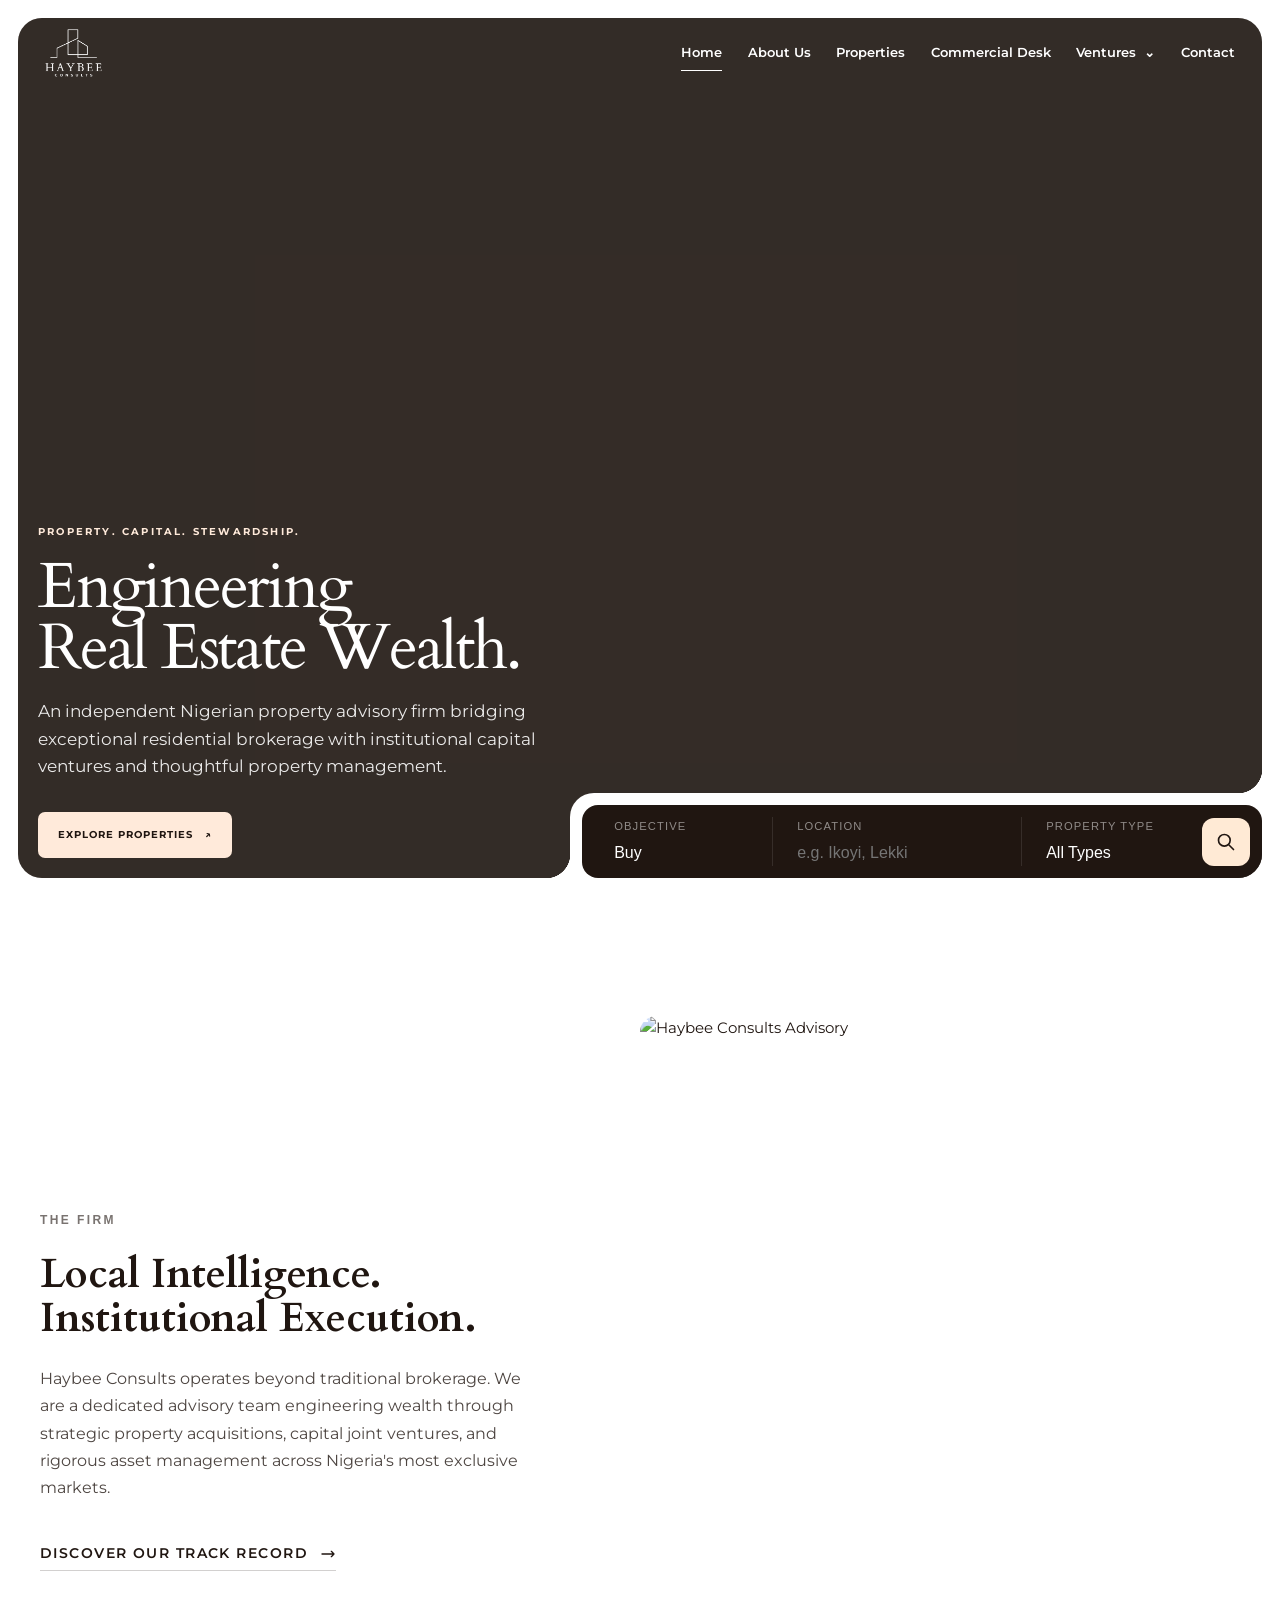
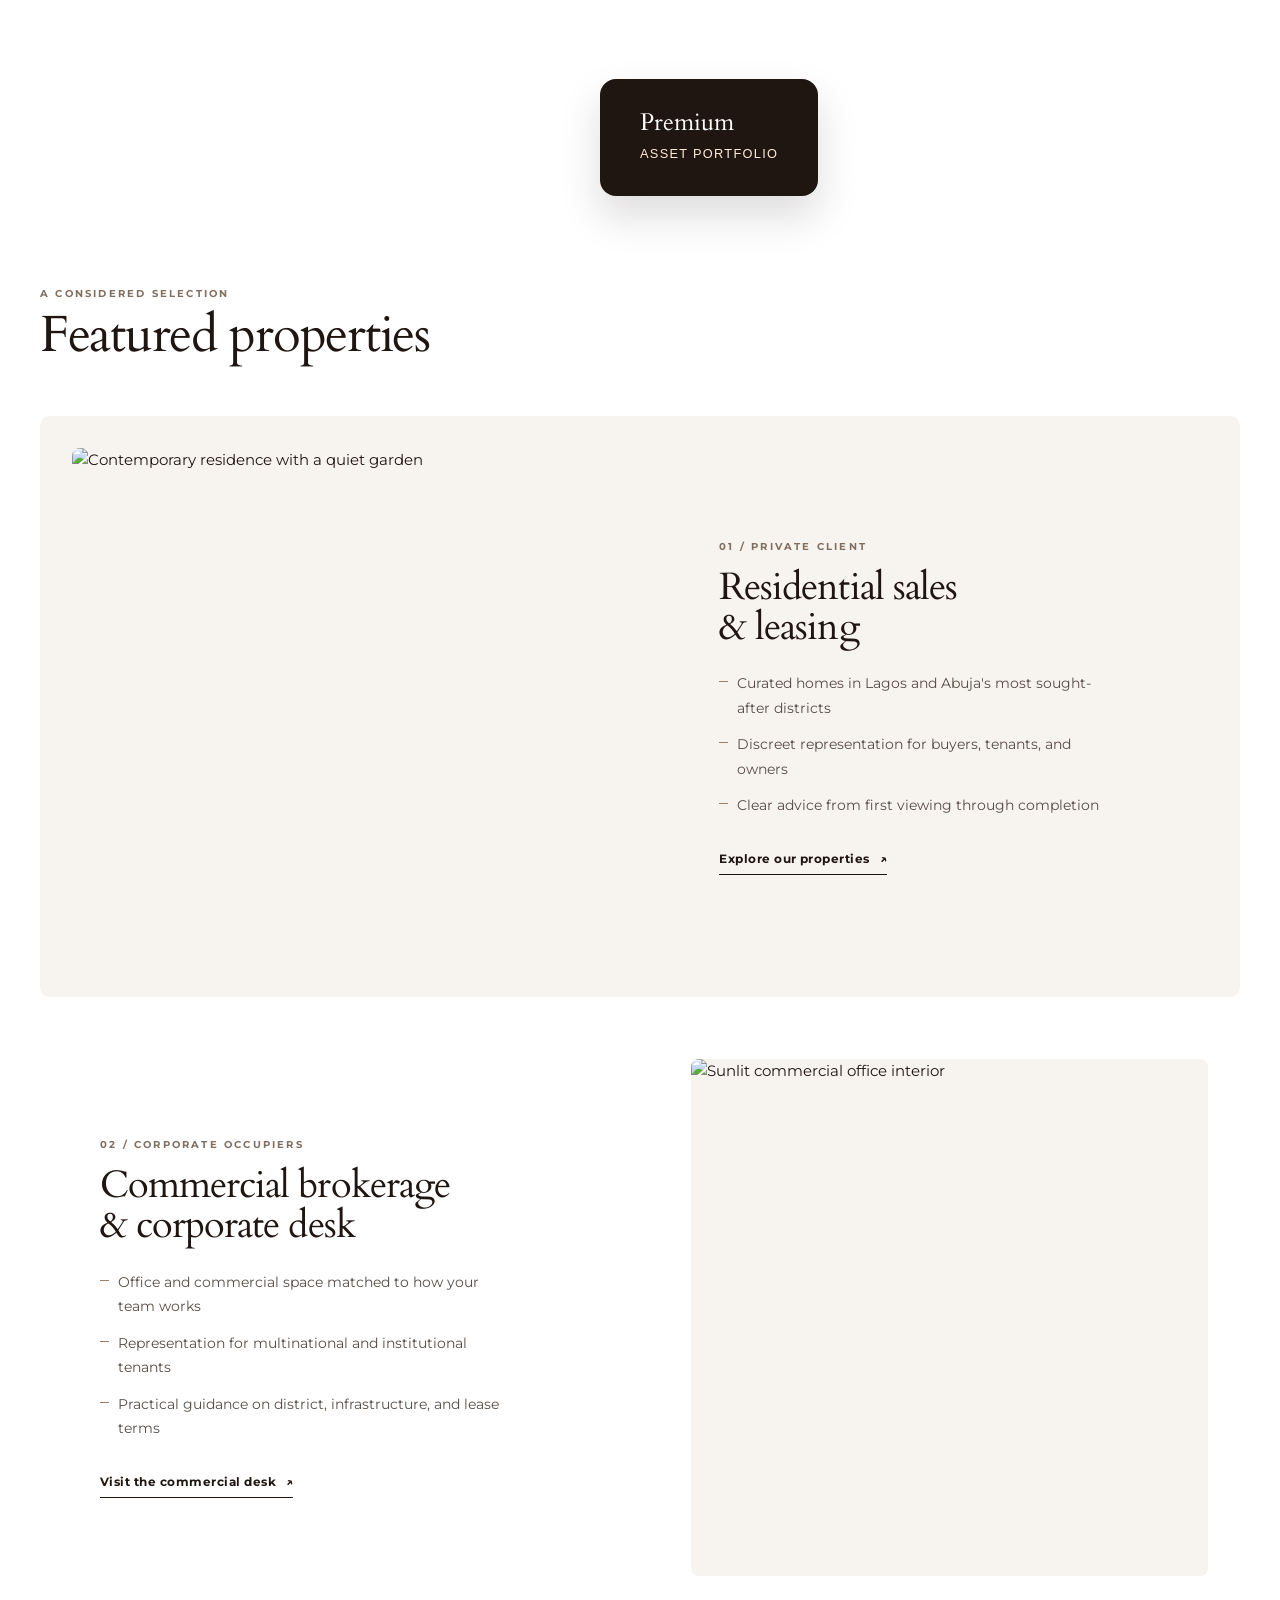
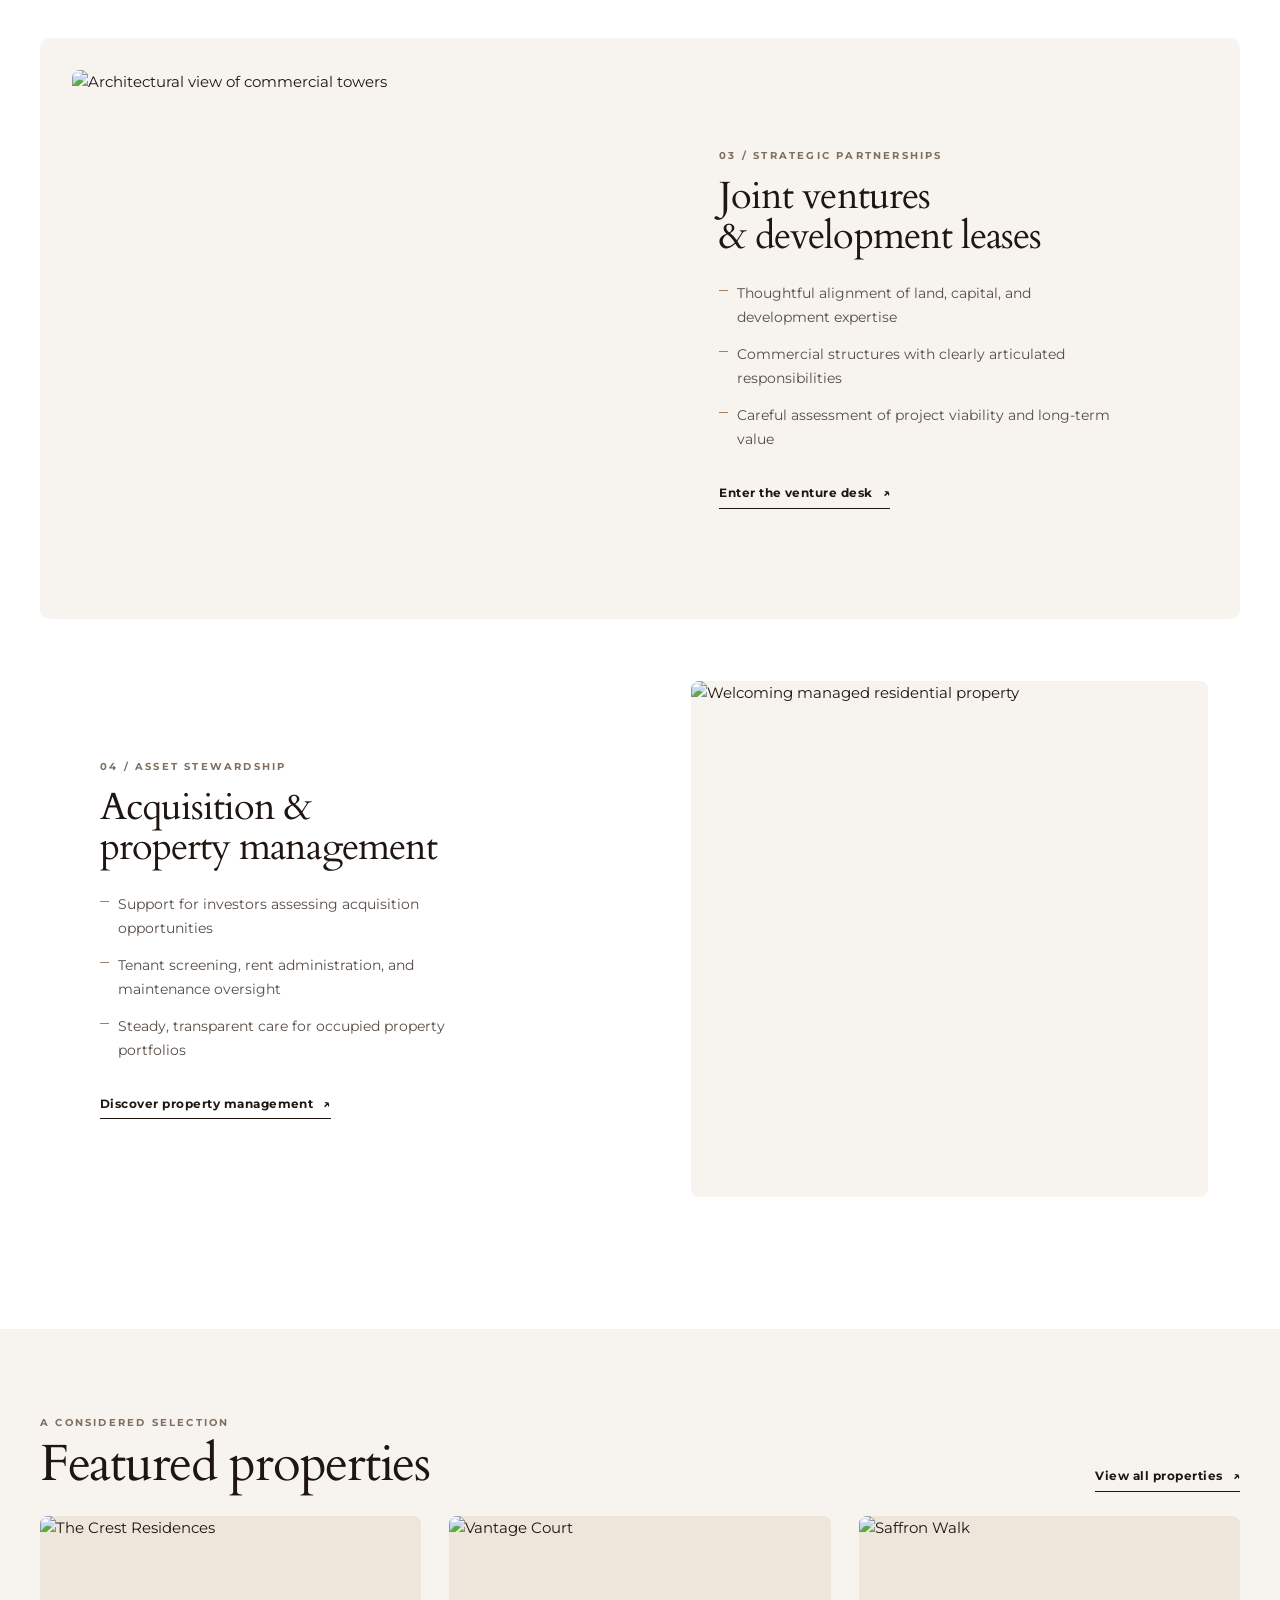
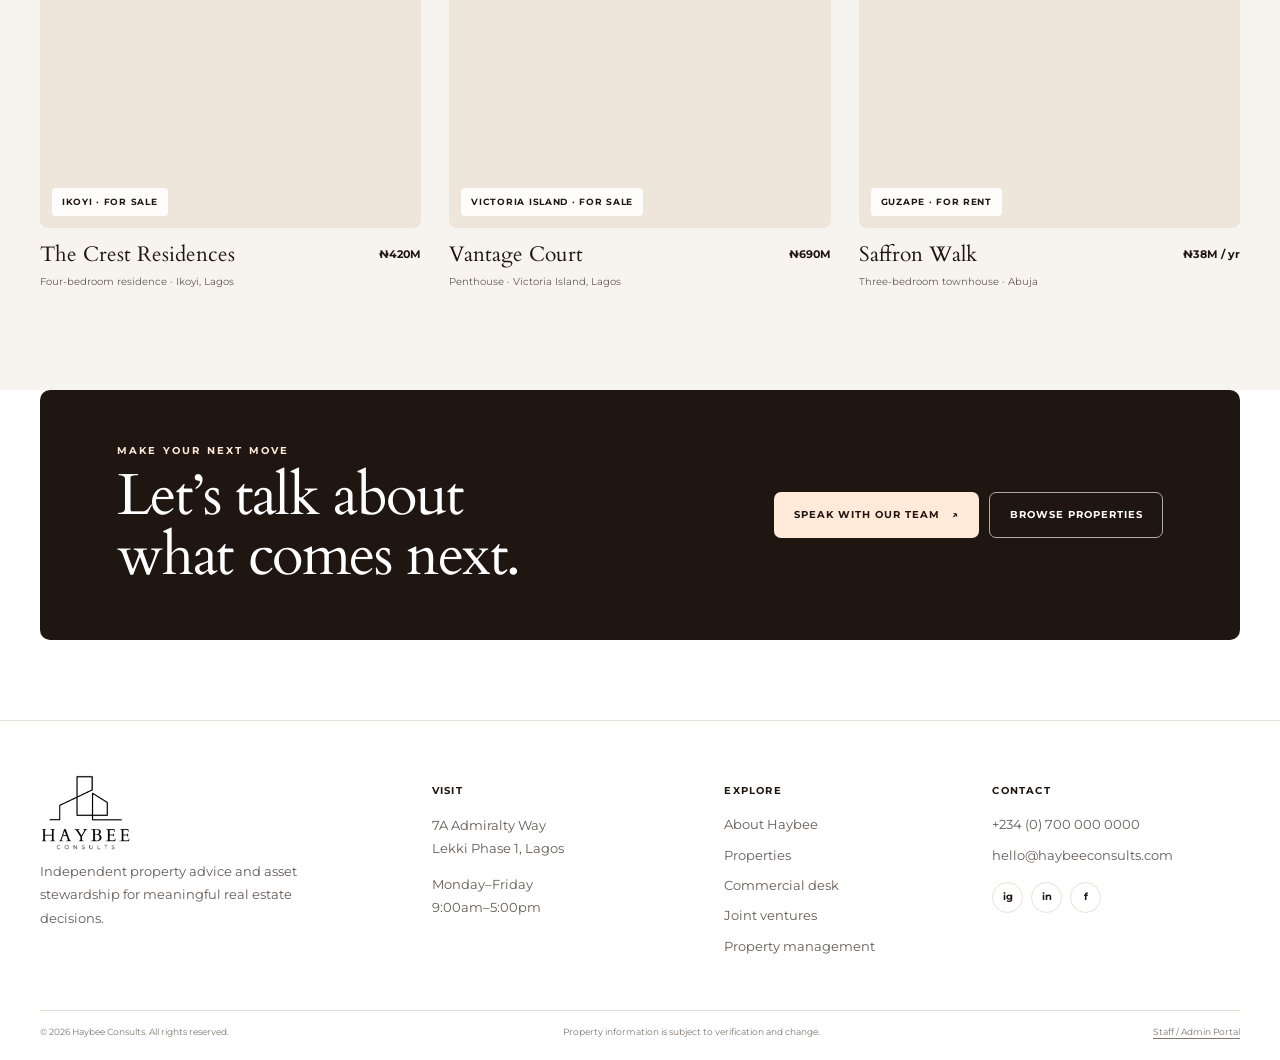
==== commit 432e7a3b: "Refactor styles for improved layout and responsiveness; adjust margins, font sizes, and add new sear" ====
--- a/index.html
+++ b/index.html
@@ -1,29 +1,36 @@
 <!doctype html>
 <html lang="en">
+
 <head>
   <meta charset="utf-8">
   <meta name="viewport" content="width=device-width, initial-scale=1">
-  <meta name="description" content="Haybee Consults connects premium Nigerian property with expert brokerage, investment partnerships and asset management.">
+  <meta name="description"
+    content="Haybee Consults connects premium Nigerian property with expert brokerage, investment partnerships and asset management.">
   <title>Haybee Consults | Engineering Real Estate Wealth</title>
   <link rel="preconnect" href="https://fonts.googleapis.com">
   <link rel="preconnect" href="https://fonts.gstatic.com" crossorigin>
-  <link href="https://fonts.googleapis.com/css2?family=Cardo:wght@400;700&family=Montserrat:wght@400;500;600;700&display=swap" rel="stylesheet">
+  <link
+    href="https://fonts.googleapis.com/css2?family=Cardo:wght@400;700&family=Montserrat:wght@400;500;600;700&display=swap"
+    rel="stylesheet">
   <link rel="stylesheet" href="styles.css">
   <script defer src="app.js"></script>
 </head>
+
 <body>
   <header class="site-header">
     <a class="brand" href="index.html" aria-label="Haybee Consults home">
       <img src="assets/logo.png" alt="Haybee Consults">
     </a>
-    <button class="menu-toggle" type="button" aria-expanded="false" aria-label="Open navigation"><span></span><span></span></button>
+    <button class="menu-toggle" type="button" aria-expanded="false"
+      aria-label="Open navigation"><span></span><span></span></button>
     <nav class="site-nav" aria-label="Main navigation">
       <a class="nav-link active" href="index.html">Home</a>
       <a class="nav-link" href="about.html">About Us</a>
       <a class="nav-link" href="properties.html">Properties</a>
       <a class="nav-link" href="commercial.html">Commercial Desk</a>
       <div class="nav-dropdown">
-        <button class="dropdown-toggle" type="button" aria-expanded="false">Ventures <span aria-hidden="true">⌄</span></button>
+        <button class="dropdown-toggle" type="button" aria-expanded="false">Ventures <span
+            aria-hidden="true">⌄</span></button>
         <div class="dropdown-menu">
           <a href="joint-ventures.html">Joint Ventures</a>
           <a href="property-management.html">Property Management</a>
@@ -35,28 +42,195 @@
 
   <main>
     <section class="hero hero-home">
-      <video class="hero-video" autoplay muted loop playsinline poster="https://images.unsplash.com/photo-1600607687939-ce8a6c25118c?auto=format&fit=crop&w=2000&q=85" aria-label="Modern architectural residence">
+      <video class="hero-video" autoplay muted loop playsinline
+        poster="https://images.unsplash.com/photo-1600607687939-ce8a6c25118c?auto=format&fit=crop&w=2000&q=85"
+        aria-label="Modern architectural residence">
         <source src="https://www.pexels.com/download/video/31617700/" type="video/mp4">
       </video>
       <div class="hero-shade"></div>
       <div class="hero-content">
         <p class="eyebrow light">Property. Capital. Stewardship.</p>
         <h1>Engineering<br>Real Estate Wealth.</h1>
-        <p class="hero-copy">An independent Nigerian property advisory firm bridging exceptional residential brokerage with institutional capital ventures and thoughtful property management.</p>
+        <p class="hero-copy">An independent Nigerian property advisory firm bridging exceptional residential brokerage
+          with institutional capital ventures and thoughtful property management.</p>
         <a class="button button-light" href="properties.html">Explore properties <span aria-hidden="true">↗</span></a>
       </div>
-      <a class="scroll-cue" href="#intro">Scroll to explore <span aria-hidden="true">↓</span></a>
+      <!-- The White Cutout Wrapper -->
+    <!-- Mobile Search Trigger (Hidden on Desktop) -->
+<button id="mobileSearchBtn" class="mobile-search-trigger" type="button" aria-label="Open Search">
+  <svg width="20" height="20" fill="none" stroke="currentColor" stroke-width="2" viewBox="0 0 24 24">
+    <path stroke-linecap="round" stroke-linejoin="round" d="M21 21l-6-6m2-5a7 7 0 11-14 0 7 7 0 0114 0z"></path>
+  </svg>
+  <!-- <span>Find Property</span> -->
+</button>
+
+<!-- The Cutout (Desktop) / Modal Overlay (Mobile) -->
+<div class="search-cutout" id="searchModal">
+  <!-- Dark blur backdrop (Hidden on Desktop) -->
+  <div class="modal-backdrop" id="searchBackdrop"></div>
+  
+  <form class="hero-search-bar" action="catalog.html" method="GET">
+    <!-- Mobile Close Button (Hidden on Desktop) -->
+    <button type="button" id="closeSearchBtn" class="mobile-close-btn" aria-label="Close">
+      <svg width="20" height="20" fill="none" stroke="currentColor" stroke-width="2" viewBox="0 0 24 24"><path stroke-linecap="round" stroke-linejoin="round" d="M6 18L18 6M6 6l12 12"></path></svg>
+    </button>
+
+    <div class="search-field">
+      <label>Objective</label>
+      <select class="search-input" name="objective">
+        <option value="buy">Buy</option>
+        <option value="rent">Rent</option>
+        <option value="commercial">Commercial Lease</option>
+        <option value="jv">Joint Venture</option>
+      </select>
+    </div>
+    
+    <div class="search-field">
+      <label>Location</label>
+      <input type="text" class="search-input" name="location" placeholder="e.g. Ikoyi, Lekki">
+    </div>
+    
+    <div class="search-field">
+      <label>Property Type</label>
+      <select class="search-input" name="type">
+        <option value="all">All Types</option>
+        <option value="duplex">Duplex</option>
+        <option value="terrace">Terrace</option>
+        <option value="land">Land</option>
+      </select>
+    </div>
+    
+    <button type="submit" class="search-action-btn" aria-label="Search properties">
+      <svg width="20" height="20" fill="none" stroke="currentColor" stroke-width="2" viewBox="0 0 24 24">
+        <path stroke-linecap="round" stroke-linejoin="round" d="M21 21l-6-6m2-5a7 7 0 11-14 0 7 7 0 0114 0z"></path>
+      </svg>
+    </button>
+  </form>
+</div>
+  </section>
     </section>
 
-    <section class="intro section-wrap reveal" id="intro">
+    <!-- <section class="intro section-wrap reveal" id="intro">
       <p class="eyebrow">Real estate, considered</p>
       <h2>One trusted partner.<br><em>Every property decision.</em></h2>
       <p>Haybee Consults brings local market intelligence and institutional thinking to the moments that matter—from finding a home to developing a landmark asset.</p>
       <a class="text-link" href="about.html">Get to know Haybee <span aria-hidden="true">↗</span></a>
-    </section>
+    </section> -->
+
+    <!-- <section class="intro section-wrap reveal" id="intro">
+      <!-- Left Column: Text --
+      <div class="intro-content">
+        <p class="eyebrow">Real estate, considered</p>
+        <h2>One trusted partner.<br>Every property decision.</h2>
+        <p>Haybee Consults brings local market intelligence and institutional thinking to the moments that matter from
+          finding a home to developing a landmark asset.</p>
+        <a class="text-link" href="about.html">Get to know Haybee <span aria-hidden="true">↗</span></a>
+      </div>
+
+      <!-- Right Column: Image --
+      <div class="intro-image">
+        <img src="https://images.pexels.com/photos/3786322/pexels-photo-3786322.jpeg"
+          alt="Haybee Consults Property Strategy">
+      </div>
+    </section> -->
+
+    <section class="firm-bio-section" id="intro">
+  <div class="bio-container">
+    <!-- Left: Editorial Text -->
+    <div class="bio-text">
+      <span class="eyebrow">The Firm</span>
+      <h2>Local Intelligence.<br>Institutional Execution.</h2>
+      <p>Haybee Consults operates beyond traditional brokerage. We are a dedicated advisory team engineering wealth through strategic property acquisitions, capital joint ventures, and rigorous asset management across Nigeria's most exclusive markets.</p>
+      
+      <!-- Clean, high-end text link instead of a bulky button -->
+      <a href="about.html" class="editorial-link">
+        Discover our track record 
+        <svg width="16" height="16" fill="none" stroke="currentColor" stroke-width="2" viewBox="0 0 24 24"><path stroke-linecap="round" stroke-linejoin="round" d="M17 8l4 4m0 0l-4 4m4-4H3"></path></svg>
+      </a>
+    </div>
+
+    <!-- Right: Offset Image with Floating Card -->
+    <div class="bio-visual">
+      <div class="image-wrapper">
+        <!-- Use a tall, portrait-oriented architectural image here -->
+        <img src="https://images.unsplash.com/photo-1600596542815-ffad4c1539a9?auto=format&fit=crop&w=800&q=80" alt="Haybee Consults Advisory">
+      </div>
+      
+      <!-- The sharp overlap element -->
+      <div class="floating-stat">
+        <span class="stat-number">Premium</span>
+        <span class="stat-label">Asset Portfolio</span>
+      </div>
+    </div>
+  </div>
+</section>
+
+
+<!-- <section class="bio-bento-section" id="intro">
+  <!-- Left Side: Sticky Bio --
+  <div class="bio-sticky-left">
+    <p class="eyebrow">The Firm</p>
+    <h2>Local Intelligence.<br>Institutional Execution.</h2>
+    <p class="bio-copy">Haybee Consults operates beyond traditional brokerage. We are a dedicated advisory team engineering wealth through strategic property acquisitions, capital joint ventures, and rigorous asset management across Nigeria's most exclusive markets.</p>
+    
+    <a class="button button-dark" href="about.html">Read our history <span aria-hidden="true">↗</span></a>
+  </div>
+
+  <!-- Right Side: Scrolling Image & Bento Grid --
+  <div class="scrolling-right">
+    <!-- The Side-by-Side Image --
+    <img class="lead-image" src="https://images.unsplash.com/photo-1600607687939-ce8a6c25118c?auto=format&fit=crop&w=1200&q=80" alt="Haybee Consults Institutional Real Estate">
+    
+    <!-- The Bento Grid --
+    <div class="bento-grid">
+      <!-- Card 1: Residential (Tall) --
+      <a href="catalog.html" class="bento-card card-tall">
+        <div class="card-overlay"></div>
+        <div class="card-content">
+          <h3>Residential Sales</h3>
+          <p>Premium acquisitions and luxury rentals.</p>
+        </div>
+      </a>
+      
+      <!-- Card 2: Commercial (Square) --
+      <a href="commercial.html" class="bento-card card-square">
+        <div class="card-overlay"></div>
+        <div class="card-content">
+          <h3>Commercial</h3>
+          <p>Corporate brokerage & leases.</p>
+        </div>
+      </a>
+      
+      <!-- Card 3: JV (Square) --
+      <a href="jv.html" class="bento-card card-square">
+        <div class="card-overlay"></div>
+        <div class="card-content">
+          <h3>Joint Ventures</h3>
+          <p>Capital partnerships.</p>
+        </div>
+      </a>
+      
+      <!-- Card 4: Asset Management (Wide) --
+      <a href="landlords.html" class="bento-card card-wide">
+        <div class="card-overlay"></div>
+        <div class="card-content">
+          <h3>Asset Management</h3>
+          <p>Protecting your yield.</p>
+        </div>
+      </a>
+    </div>
+  </div>
+</section> -->
 
     <section class="service-section section-wrap reveal">
-      <div class="service-row">
+      <div class="section-heading" style="border-bottom: 1px;">
+        <div>
+          <p class="eyebrow">A considered selection</p>
+          <h2>Featured properties</h2>
+        </div>
+
+      </div>
+      <div class="service-row service-row-reverse">
         <div class="service-copy">
           <p class="eyebrow">01 / Private client</p>
           <h2>Residential sales<br>&amp; leasing</h2>
@@ -67,9 +241,11 @@
           </ul>
           <a class="text-link" href="properties.html">Explore our properties <span aria-hidden="true">↗</span></a>
         </div>
-        <a class="service-photo" href="properties.html" aria-label="Explore residential properties"><img src="https://images.unsplash.com/photo-1600607687939-ce8a6c25118c?auto=format&fit=crop&w=1200&q=85" alt="Contemporary residence with a quiet garden" loading="lazy"></a>
-      </div>
-      <div class="service-row service-row-reverse">
+        <a class="service-photo" href="properties.html" aria-label="Explore residential properties"><img
+            src="https://images.unsplash.com/photo-1600607687939-ce8a6c25118c?auto=format&fit=crop&w=1200&q=85"
+            alt="Contemporary residence with a quiet garden" loading="lazy"></a>
+      </div>
+      <div class="service-row ">
         <div class="service-copy">
           <p class="eyebrow">02 / Corporate occupiers</p>
           <h2>Commercial brokerage<br>&amp; corporate desk</h2>
@@ -80,9 +256,11 @@
           </ul>
           <a class="text-link" href="commercial.html">Visit the commercial desk <span aria-hidden="true">↗</span></a>
         </div>
-        <a class="service-photo" href="commercial.html" aria-label="Visit the commercial desk"><img src="https://images.unsplash.com/photo-1497366754035-f200968a6e72?auto=format&fit=crop&w=1200&q=85" alt="Sunlit commercial office interior" loading="lazy"></a>
-      </div>
-      <div class="service-row">
+        <a class="service-photo" href="commercial.html" aria-label="Visit the commercial desk"><img
+            src="https://images.unsplash.com/photo-1497366754035-f200968a6e72?auto=format&fit=crop&w=1200&q=85"
+            alt="Sunlit commercial office interior" loading="lazy"></a>
+      </div>
+      <div class="service-row service-row-reverse">
         <div class="service-copy">
           <p class="eyebrow">03 / Strategic partnerships</p>
           <h2>Joint ventures<br>&amp; development leases</h2>
@@ -93,9 +271,11 @@
           </ul>
           <a class="text-link" href="joint-ventures.html">Enter the venture desk <span aria-hidden="true">↗</span></a>
         </div>
-        <a class="service-photo" href="joint-ventures.html" aria-label="Explore joint ventures"><img src="https://images.unsplash.com/photo-1486406146926-c627a92ad1ab?auto=format&fit=crop&w=1200&q=85" alt="Architectural view of commercial towers" loading="lazy"></a>
-      </div>
-      <div class="service-row service-row-reverse">
+        <a class="service-photo" href="joint-ventures.html" aria-label="Explore joint ventures"><img
+            src="https://images.unsplash.com/photo-1486406146926-c627a92ad1ab?auto=format&fit=crop&w=1200&q=85"
+            alt="Architectural view of commercial towers" loading="lazy"></a>
+      </div>
+      <div class="service-row">
         <div class="service-copy">
           <p class="eyebrow">04 / Asset stewardship</p>
           <h2>Acquisition &amp;<br>property management</h2>
@@ -104,49 +284,103 @@
             <li>Tenant screening, rent administration, and maintenance oversight</li>
             <li>Steady, transparent care for occupied property portfolios</li>
           </ul>
-          <a class="text-link" href="property-management.html">Discover property management <span aria-hidden="true">↗</span></a>
-        </div>
-        <a class="service-photo" href="property-management.html" aria-label="Discover property management"><img src="https://images.unsplash.com/photo-1554469384-e58fac16e23a?auto=format&fit=crop&w=1200&q=85" alt="Welcoming managed residential property" loading="lazy"></a>
+          <a class="text-link" href="property-management.html">Discover property management <span
+              aria-hidden="true">↗</span></a>
+        </div>
+        <a class="service-photo" href="property-management.html" aria-label="Discover property management"><img
+            src="https://images.unsplash.com/photo-1554469384-e58fac16e23a?auto=format&fit=crop&w=1200&q=85"
+            alt="Welcoming managed residential property" loading="lazy"></a>
       </div>
     </section>
 
     <section class="featured-section reveal">
       <div class="section-wrap">
         <div class="section-heading">
-          <div><p class="eyebrow">A considered selection</p><h2>Featured properties</h2></div>
+          <div>
+            <p class="eyebrow">A considered selection</p>
+            <h2>Featured properties</h2>
+          </div>
           <a class="text-link" href="properties.html">View all properties <span aria-hidden="true">↗</span></a>
         </div>
         <div class="property-grid">
           <a class="property-card" href="property.html?id=crest">
-            <div class="property-image"><img src="https://images.unsplash.com/photo-1502672260266-1c1ef2d93688?auto=format&fit=crop&w=1000&q=85" alt="The Crest Residences" loading="lazy"><span class="property-tag">Ikoyi · For sale</span></div>
-            <div class="property-info"><div><h3>The Crest Residences</h3><p>Four-bedroom residence · Ikoyi, Lagos</p></div><strong>₦420M</strong></div>
+            <div class="property-image"><img
+                src="https://images.unsplash.com/photo-1502672260266-1c1ef2d93688?auto=format&fit=crop&w=1000&q=85"
+                alt="The Crest Residences" loading="lazy"><span class="property-tag">Ikoyi · For sale</span></div>
+            <div class="property-info">
+              <div>
+                <h3>The Crest Residences</h3>
+                <p>Four-bedroom residence · Ikoyi, Lagos</p>
+              </div><strong>₦420M</strong>
+            </div>
           </a>
           <a class="property-card" href="property.html?id=vantage">
-            <div class="property-image"><img src="https://images.unsplash.com/photo-1494526585095-c41746248156?auto=format&fit=crop&w=1000&q=85" alt="Vantage Court" loading="lazy"><span class="property-tag">Victoria Island · For sale</span></div>
-            <div class="property-info"><div><h3>Vantage Court</h3><p>Penthouse · Victoria Island, Lagos</p></div><strong>₦690M</strong></div>
+            <div class="property-image"><img
+                src="https://images.unsplash.com/photo-1494526585095-c41746248156?auto=format&fit=crop&w=1000&q=85"
+                alt="Vantage Court" loading="lazy"><span class="property-tag">Victoria Island · For sale</span></div>
+            <div class="property-info">
+              <div>
+                <h3>Vantage Court</h3>
+                <p>Penthouse · Victoria Island, Lagos</p>
+              </div><strong>₦690M</strong>
+            </div>
           </a>
           <a class="property-card" href="property.html?id=saffron">
-            <div class="property-image"><img src="https://images.unsplash.com/photo-1484154218962-a197022b5858?auto=format&fit=crop&w=1000&q=85" alt="Saffron Walk" loading="lazy"><span class="property-tag">Guzape · For rent</span></div>
-            <div class="property-info"><div><h3>Saffron Walk</h3><p>Three-bedroom townhouse · Abuja</p></div><strong>₦38M / yr</strong></div>
+            <div class="property-image"><img
+                src="https://images.unsplash.com/photo-1484154218962-a197022b5858?auto=format&fit=crop&w=1000&q=85"
+                alt="Saffron Walk" loading="lazy"><span class="property-tag">Guzape · For rent</span></div>
+            <div class="property-info">
+              <div>
+                <h3>Saffron Walk</h3>
+                <p>Three-bedroom townhouse · Abuja</p>
+              </div><strong>₦38M / yr</strong>
+            </div>
           </a>
         </div>
       </div>
     </section>
 
     <section class="cta-band section-wrap">
-      <div><p class="eyebrow light">Make your next move</p><h2>Let’s talk about<br>what comes next.</h2></div>
-      <div class="cta-actions"><a class="button button-light" href="contact.html">Speak with our team <span aria-hidden="true">↗</span></a><a class="button button-outline-light" href="properties.html">Browse properties</a></div>
+      <div>
+        <p class="eyebrow light">Make your next move</p>
+        <h2>Let’s talk about<br>what comes next.</h2>
+      </div>
+      <div class="cta-actions"><a class="button button-light" href="contact.html">Speak with our team <span
+            aria-hidden="true">↗</span></a><a class="button button-outline-light" href="properties.html">Browse
+          properties</a></div>
     </section>
   </main>
 
   <footer class="site-footer">
     <div class="footer-grid section-wrap">
-      <div class="footer-about"><a class="footer-brand" href="index.html"><img src="assets/logo2.png" alt="Haybee Consults"></a><p>Independent property advice and asset stewardship for meaningful real estate decisions.</p></div>
-      <div><h2 class="footer-heading">Visit</h2><p>7A Admiralty Way<br>Lekki Phase 1, Lagos</p><p>Monday–Friday<br>9:00am–5:00pm</p></div>
-      <div><h2 class="footer-heading">Explore</h2><a href="about.html">About Haybee</a><a href="properties.html">Properties</a><a href="commercial.html">Commercial desk</a><a href="joint-ventures.html">Joint ventures</a><a href="property-management.html">Property management</a></div>
-      <div><h2 class="footer-heading">Contact</h2><a href="tel:+2347000000000">+234 (0) 700 000 0000</a><a href="mailto:hello@haybeeconsults.com">hello@haybeeconsults.com</a><div class="social-links"><a href="https://www.instagram.com/" aria-label="Instagram"><span>ig</span></a><a href="https://www.linkedin.com/" aria-label="LinkedIn"><span>in</span></a><a href="https://www.facebook.com/" aria-label="Facebook"><span>f</span></a></div></div>
-    </div>
-    <div class="footer-bottom section-wrap"><p>© <span data-year></span> Haybee Consults. All rights reserved.</p><p>Property information is subject to verification and change.</p><a href="staff-portal.html">Staff / Admin Portal</a></div>
+      <div class="footer-about"><a class="footer-brand" href="index.html"><img src="assets/logo2.png"
+            alt="Haybee Consults"></a>
+        <p>Independent property advice and asset stewardship for meaningful real estate decisions.</p>
+      </div>
+      <div>
+        <h2 class="footer-heading">Visit</h2>
+        <p>7A Admiralty Way<br>Lekki Phase 1, Lagos</p>
+        <p>Monday–Friday<br>9:00am–5:00pm</p>
+      </div>
+      <div>
+        <h2 class="footer-heading">Explore</h2><a href="about.html">About Haybee</a><a
+          href="properties.html">Properties</a><a href="commercial.html">Commercial desk</a><a
+          href="joint-ventures.html">Joint ventures</a><a href="property-management.html">Property management</a>
+      </div>
+      <div>
+        <h2 class="footer-heading">Contact</h2><a href="tel:+2347000000000">+234 (0) 700 000 0000</a><a
+          href="mailto:hello@haybeeconsults.com">hello@haybeeconsults.com</a>
+        <div class="social-links"><a href="https://www.instagram.com/" aria-label="Instagram"><span>ig</span></a><a
+            href="https://www.linkedin.com/" aria-label="LinkedIn"><span>in</span></a><a
+            href="https://www.facebook.com/" aria-label="Facebook"><span>f</span></a></div>
+      </div>
+    </div>
+    <div class="footer-bottom section-wrap">
+      <p>© <span data-year></span> Haybee Consults. All rights reserved.</p>
+      <p>Property information is subject to verification and change.</p><a href="staff-portal.html">Staff / Admin
+        Portal</a>
+    </div>
   </footer>
 </body>
-</html>
+
+</html>
--- a/styles.css
+++ b/styles.css
@@ -72,7 +72,7 @@
   align-items: end;
   justify-content: space-between;
   gap: 32px;
-  margin-bottom: 36px;
+  margin-bottom: 24px;
 }
 .section-heading h2,
 .intro h2,
@@ -84,7 +84,7 @@
 .deal-copy h2,
 .cta-band h2 {
   margin: 8px 0 0;
-  font: 400 clamp(2.45rem, 5vw, 4.3rem)/1.04 var(--serif);
+  font: 400 clamp(2rem, 3vw, 2.5rem)/1.04 var(--serif);
   letter-spacing: -0.025em;
 }
 .section-heading h2 {
@@ -152,12 +152,13 @@
     backdrop-filter 0.25s ease;
 }
 .site-header.scrolled {
-  border-color: rgba(32, 22, 17, 0.08);
-  color: var(--walnut);
-  background: rgba(255, 255, 255, 0.86);
-  box-shadow: 0 8px 30px rgba(32, 22, 17, 0.09);
+background: rgba(255, 255, 255, 0.3);
   backdrop-filter: blur(18px);
   -webkit-backdrop-filter: blur(18px);
+  border: 1px solid rgba(32, 22, 17, 0.08);
+  box-shadow: 0 8px 30px rgba(32, 22, 17, 0.09);
+  color: var(--walnut, #201611);
+  border-radius: 12px;
 }
 .brand {
   display: inline-flex;
@@ -184,7 +185,7 @@
   padding: 8px 0;
   color: inherit;
   background: transparent;
-  font-size: 11px;
+  font-size: 13px;
   font-weight: 600;
   white-space: nowrap;
   transition: opacity 0.2s ease;
@@ -288,14 +289,14 @@
 .hero {
   position: relative;
   display: flex;
-  min-height: 100vh;
-  min-height: 100svh;
-  align-items: center;
-  overflow: hidden;
+  /* Subtract the top/bottom margins so it fits the screen perfectly */
+  min-height: calc(100vh - 40px);
+  min-height: calc(100svh - 40px);
+  margin: 18px; /* Pulls it away from the edges */
+  border-radius: 24px; /* The heavy curve from the reference */
+  overflow: hidden; /* Clips the video and overlay to the curved corners */
   color: #fff;
   background-color: #51463c;
-  background-position: center;
-  background-size: cover;
 }
 .hero-image {
   background-image: var(--hero-image);
@@ -311,6 +312,13 @@
   height: 100%;
   object-fit: cover;
 }
+
+.hero-shade {
+  position: absolute;
+  inset: 0;
+  background: rgba(22, 16, 13, 0.43);
+}
+
 .hero-image::before {
   background-image: var(--hero-image);
   background-position: center;
@@ -326,11 +334,10 @@
   position: relative;
   z-index: 1;
   width: min(100% - 48px, var(--content-width));
-  margin: 60px auto 0;
-  padding: 60px 0 120px;
+  margin: 20px 20px 0;
+  padding: 20px 0 20px;
   animation: rise-in 0.8s both;
   position: relative;
-  min-height: 100vh; /* or your desired full-screen height */
   display: flex;
   flex-direction: column;
   justify-content: flex-end; /* pushes content down to bottom */
@@ -343,16 +350,16 @@
   letter-spacing: -0.035em;
 }
 .hero-copy {
-  max-width: 600px;
+  max-width: 500px; /* Slightly tighter so it reads elegantly */
   margin: 0 0 32px;
   color: rgba(255, 255, 255, 0.9);
   font-size: clamp(14px, 1.5vw, 17px);
-  line-height: 1.8;
+  line-height: 1.6;
 }
 .scroll-cue {
   position: absolute;
-  right: max(24px, calc((100vw - var(--content-width)) / 2));
-  bottom: 34px;
+  right: 40px;
+  bottom: 60px;
   display: flex;
   align-items: center;
   gap: 14px;
@@ -361,6 +368,7 @@
   font-weight: 600;
   letter-spacing: 0.16em;
   text-transform: uppercase;
+  z-index: 2;
 }
 .scroll-cue span {
   font-size: 18px;
@@ -423,9 +431,578 @@
   background: var(--walnut);
 }
 
+
+/* ========================================= */
+/* THE CUTOUT EFFECT                         */
+/* ========================================= */
+
+.search-cutout {
+  position: absolute;
+  bottom: 0;
+  right: 0;
+  background: #ffffff; /* Must match your site's body background */
+  padding: 12px 0 0 12px; /* Creates the white gap */
+  border-top-left-radius: 24px; /* Matches your hero border-radius */
+  z-index: 5;
+}
+
+/* Top-left inverted curve */
+/* Top-left inverted curve */
+.search-cutout::before {
+  content: "";
+  position: absolute;
+  bottom: 100%; 
+  right: 0;
+  width: 24px; 
+  height: 24px;
+  /* Draws a transparent circle from the top-left, filling the rest with white */
+  background: radial-gradient(circle at top left, transparent 24px, #ffffff 24.5px);
+}
+
+/* Bottom-left inverted curve */
+.search-cutout::after {
+  content: "";
+  position: absolute;
+  bottom: 0; 
+  right: 100%;
+  width: 24px; 
+  height: 24px;
+  background: radial-gradient(circle at top left, transparent 24px, #ffffff 24.5px);
+}
+
+/* ========================================= */
+/* THE DARK SEARCH BAR (Inside the Cutout)   */
+/* ========================================= */
+
+.hero-search-bar {
+  display: flex;
+  align-items: center;
+  gap: 24px;
+  background: var(--walnut, #201611); /* Solid dark color instead of glass */
+  padding: 12px 12px 12px 32px;
+  border-radius: 16px; /* Pill shape for the dark bar */
+}
+
+.search-field {
+  display: flex;
+  flex-direction: column;
+  gap: 4px;
+  border-right: 1px solid rgba(255, 255, 255, 0.1);
+  padding-right: 24px;
+}
+.search-field:nth-last-of-type(1) {
+  border-right: none;
+}
+
+.search-field label {
+  font-family: 'Urbanist', sans-serif;
+  font-size: 0.7rem;
+  text-transform: uppercase;
+  letter-spacing: 0.1em;
+  color: rgba(255, 255, 255, 0.5);
+}
+
+.search-input {
+  background: transparent;
+  border: none;
+  font-family: 'Urbanist', sans-serif;
+  font-size: 1rem;
+  color: #ffffff;
+  outline: none;
+  padding: 0;
+  cursor: pointer;
+  appearance: none;
+}
+
+.search-input option {
+  background: var(--walnut, #201611);
+}
+
+.search-action-btn {
+  background: #FFEAD5; 
+  color: #201611;
+  width: 48px;
+  height: 48px;
+  border-radius: 12px;
+  border: none;
+  display: flex;
+  justify-content: center;
+  align-items: center;
+  cursor: pointer;
+  transition: transform 0.2s ease;
+}
+
+.search-action-btn:hover {
+  transform: scale(1.05);
+}
+
+/* Desktop default states for mobile elements */
+.mobile-search-trigger,
+.modal-backdrop,
+.mobile-close-btn {
+  display: none;
+}
+
+@media (max-width: 1024px) {
+  /* Return hero padding to normal since the form is now hidden */
+  .hero-content {
+    padding: 0 24px 100px 24px; 
+  }
+
+  /* 1. The Glass Trigger Button at Bottom Left */
+  .mobile-search-trigger {
+    /* display: flex;
+    align-items: center;
+    gap: 10px;
+    position: absolute;
+    bottom: 24px;
+    left: 24px;
+    z-index: 10;
+    padding: 14px 24px;
+    border-radius: 100px;
+    background: rgba(255, 255, 255, 0.15);
+    backdrop-filter: blur(16px);
+    -webkit-backdrop-filter: blur(16px);
+    border: 1px solid rgba(255, 255, 255, 0.2);
+    color: #fff;
+    font-family: 'Urbanist', sans-serif;
+    font-size: 1rem;
+    cursor: pointer; */
+    z-index: 10;
+    background: #FFEAD5;
+    color: #201611;
+    width: 48px;
+    height: 48px;
+    border-radius: 12px;
+    border: none;
+    display: flex;
+    justify-content: center;
+    align-items: center;
+    cursor: pointer;
+    transition: transform 0.2s ease;
+      position: absolute;
+    bottom: 24px;
+    right: 24px;
+  }
+
+  /* 2. Convert Cutout into the Full-Screen Modal Overlay */
+  .search-cutout {
+    position: fixed;
+    inset: 0;
+    width: 100vw;
+    height: 100vh;
+    background: transparent;
+    padding: 24px;
+    display: flex;
+    align-items: flex-end; /* Drops the form to the bottom of the screen */
+    justify-content: center;
+    z-index: 100;
+    border-radius: 0;
+    
+    /* Hidden state */
+    opacity: 0;
+    pointer-events: none;
+    visibility: hidden;
+    transition: opacity 0.3s ease, visibility 0.3s ease;
+  }
+
+  /* Active state triggered by JS */
+  .search-cutout.active {
+    opacity: 1;
+    pointer-events: auto;
+    visibility: visible;
+  }
+
+  /* Hide the white webbed corners */
+  .search-cutout::before,
+  .search-cutout::after {
+    display: none;
+  }
+
+  /* 3. The Dark Blur Backdrop */
+  .modal-backdrop {
+    display: block;
+    position: absolute;
+    inset: 0;
+    background: rgba(10, 10, 10, 0.7);
+    backdrop-filter: blur(12px);
+    -webkit-backdrop-filter: blur(12px);
+    z-index: -1;
+  }
+
+  /* 4. The Stacked Form Card (Slides up from bottom) */
+  .hero-search-bar {
+    width: 100%;
+    flex-direction: column;
+    align-items: stretch;
+    gap: 16px;
+    padding: 48px 24px 32px 24px;
+    border-radius: 24px;
+    background: var(--walnut, #201611);
+    position: relative;
+    
+    /* Slide Animation Setup */
+    transform: translateY(100%); 
+    transition: transform 0.4s cubic-bezier(0.16, 1, 0.3, 1);
+  }
+
+  .search-cutout.active .hero-search-bar {
+    transform: translateY(0);
+  }
+
+  /* 5. Mobile Close Button */
+  .mobile-close-btn {
+    display: flex;
+    position: absolute;
+    top: 16px;
+    right: 16px;
+    background: rgba(255, 255, 255, 0.05);
+    border: 1px solid rgba(255, 255, 255, 0.1);
+    color: #fff;
+    width: 40px;
+    height: 40px;
+    border-radius: 50%;
+    align-items: center;
+    justify-content: center;
+    cursor: pointer;
+  }
+
+  /* Mobile Input Stacking */
+  .search-field {
+    border-right: none;
+    padding-right: 0;
+    padding-bottom: 16px;
+    border-bottom: 1px solid rgba(255, 255, 255, 0.1);
+  }
+  
+  .search-field:nth-last-of-type(1) {
+    border-bottom: none;
+    padding-bottom: 0;
+  }
+
+  .search-action-btn {
+    width: 100%;
+    height: 56px;
+    border-radius: 12px;
+    margin-top: 8px;
+  }
+}
+
+.firm-bio-section {
+  padding: 120px 24px;
+  background-color: #ffffff;
+  color: var(--walnut, #201611);
+}
+
+.bio-container {
+  max-width: 1200px;
+  margin: 0 auto;
+  display: grid;
+  grid-template-columns: 5fr 1fr 6fr; /* Creates the asymmetrical gap */
+  align-items: center;
+}
+
+/* Typography & Left Column */
+.bio-text {
+  grid-column: 1 / 2;
+}
+
+.bio-text .eyebrow {
+  display: block;
+  font-family: 'Urbanist', sans-serif;
+  font-size: 0.75rem;
+  text-transform: uppercase;
+  letter-spacing: 0.2em;
+  margin-bottom: 24px;
+  color: rgba(32, 22, 17, 0.6);
+}
+
+.bio-text h2 {
+  font-family: var(--serif);
+  font-size: clamp(2rem, 4vw, 2.5rem);
+  line-height: 1.1;
+  margin: 0 0 24px 0;
+  color: var(--walnut);
+}
+
+.bio-text p {
+  font-family: var(--sans);
+  font-size: 1rem;
+  line-height: 1.7;
+  color: rgba(32, 22, 17, 0.8);
+  margin: 0 0 40px 0;
+}
+
+.editorial-link {
+  display: inline-flex;
+  align-items: center;
+  gap: 12px;
+  font-family: var(--sans);
+  font-weight: 600;
+  font-size: 0.9rem;
+  text-transform: uppercase;
+  letter-spacing: 0.1em;
+  color: var(--walnut, #201611);
+  text-decoration: none;
+  border-bottom: 1px solid rgba(32, 22, 17, 0.2);
+  padding-bottom: 4px;
+  transition: gap 0.3s ease, border-color 0.3s ease;
+}
+
+.editorial-link:hover {
+  gap: 20px; /* Arrow slides right on hover */
+  border-color: var(--walnut, #201611);
+}
+
+/* Right Column & Overlap Effects */
+.bio-visual {
+  grid-column: 3 / 4;
+  position: relative;
+}
+
+.image-wrapper {
+  border-radius: 16px;
+  overflow: hidden;
+  aspect-ratio: 4 / 5; /* Forces a tall, elegant portrait shape */
+}
+
+.image-wrapper img {
+  width: 100%;
+  height: 100%;
+  object-fit: cover;
+  transition: transform 0.7s ease;
+}
+
+.image-wrapper:hover img {
+  transform: scale(1.03);
+}
+
+/* The Floating Card */
+.floating-stat {
+  position: absolute;
+  bottom: -30px;
+  left: -40px;
+  background: var(--walnut, #201611);
+  color: #ffffff;
+  padding: 32px 40px;
+  border-radius: 16px;
+  display: flex;
+  flex-direction: column;
+  gap: 8px;
+  box-shadow: 0 20px 40px rgba(32, 22, 17, 0.15);
+}
+
+.floating-stat .stat-number {
+  font-family: var(--serif);
+  font-size: 1.5rem;
+  line-height: 1;
+}
+
+.floating-stat .stat-label {
+  font-family: 'Urbanist', sans-serif;
+  font-size: 0.8rem;
+  text-transform: uppercase;
+  letter-spacing: 0.1em;
+  color: var(--peach, #FFEAD5);
+}
+
+/* Mobile Responsive Stacking */
+@media (max-width: 1024px) {
+  .firm-bio-section {
+    padding: 60px 12px;
+  }
+  
+  .bio-container {
+    grid-template-columns: 1fr; /* Stacks everything into one column */
+    gap: 60px;
+  }
+  
+  .bio-text {
+    grid-column: 1 / -1;
+  }
+  
+  .bio-visual {
+    grid-column: 1 / -1;
+    margin-bottom: 30px; /* Space for the floating card */
+  }
+
+  .floating-stat {
+    bottom: -30px;
+    left: 24px; /* Pulls it inside the screen bounds */
+    padding: 24px;
+    text-align: center;
+  }
+}
+
+
+.bio-bento-section {
+  display: flex;
+  align-items: flex-start; /* Crucial: Allows the left side to stick relative to the section height */
+  gap: 80px;
+  max-width: 1400px;
+  margin: 0 auto;
+  padding: 120px 40px;
+  background-color: #ffffff;
+}
+
+/* ========================================= */
+/* LEFT COLUMN (STICKY TEXT)                 */
+/* ========================================= */
+
+.bio-sticky-left {
+  position: sticky;
+  top: 140px; /* How far from the top of the screen the text stops */
+  width: 40%;
+  color: var(--walnut, #201611);
+}
+
+.bio-sticky-left .eyebrow {
+  font-family: 'Urbanist', sans-serif;
+  font-size: 0.75rem;
+  text-transform: uppercase;
+  letter-spacing: 0.2em;
+  margin-bottom: 24px;
+  color: rgba(32, 22, 17, 0.6);
+}
+
+.bio-sticky-left h2 {
+  font-family: 'Cardo', serif;
+  font-size: clamp(2.5rem, 4vw, 3.5rem);
+  line-height: 1.1;
+  margin: 0 0 24px 0;
+}
+
+.bio-copy {
+  font-family: 'Urbanist', sans-serif;
+  font-size: 1.125rem;
+  line-height: 1.7;
+  color: rgba(32, 22, 17, 0.8);
+  margin-bottom: 40px;
+}
+
+/* ========================================= */
+/* RIGHT COLUMN (IMAGE + BENTO)              */
+/* ========================================= */
+
+.scrolling-right {
+  width: 60%;
+  display: flex;
+  flex-direction: column;
+  gap: 40px;
+}
+
+.lead-image {
+  width: 100%;
+  height: 65vh; /* Massive, elegant portrait height */
+  object-fit: cover;
+  border-radius: 24px;
+}
+
+.bento-grid {
+  display: grid;
+  grid-template-columns: repeat(2, 1fr);
+  grid-auto-rows: 300px;
+  gap: 24px;
+}
+
+.bento-card {
+  position: relative;
+  border-radius: 24px;
+  overflow: hidden;
+  text-decoration: none;
+  display: flex;
+  align-items: flex-end;
+  padding: 32px;
+  /* Add background images to these via inline styles or dedicated classes */
+  background-color: var(--walnut, #201611); 
+  color: #ffffff;
+  transition: transform 0.3s ease;
+}
+
+.bento-card:hover {
+  transform: translateY(-4px);
+}
+
+.card-overlay {
+  position: absolute;
+  inset: 0;
+  background: linear-gradient(to top, rgba(32, 22, 17, 0.9) 0%, rgba(32, 22, 17, 0.1) 60%);
+  z-index: 1;
+}
+
+.card-content {
+  position: relative;
+  z-index: 2;
+}
+
+.card-content h3 {
+  font-family: 'Cardo', serif;
+  font-size: 1.75rem;
+  margin: 0 0 8px 0;
+}
+
+.card-content p {
+  font-family: 'Urbanist', sans-serif;
+  font-size: 0.9rem;
+  opacity: 0.8;
+  margin: 0;
+}
+
+/* Asymmetric Grid Mapping */
+.card-tall {
+  grid-column: 1 / 2;
+  grid-row: span 2;
+}
+
+.card-square {
+  grid-column: 2 / 3;
+  grid-row: span 1;
+}
+
+.card-wide {
+  grid-column: 1 / -1;
+  grid-row: span 1;
+}
+
+/* ========================================= */
+/* MOBILE RESPONSIVE                         */
+/* ========================================= */
+
+@media (max-width: 1024px) {
+  .bio-bento-section {
+    flex-direction: column;
+    padding: 80px 24px;
+    gap: 40px;
+  }
+  
+  .bio-sticky-left {
+    position: relative; /* Disables sticky on mobile */
+    top: 0;
+    width: 100%;
+  }
+  
+  .scrolling-right {
+    width: 100%;
+  }
+
+  .lead-image {
+    height: 400px;
+  }
+
+  .bento-grid {
+    grid-template-columns: 1fr;
+    grid-auto-rows: 250px;
+  }
+  
+  .card-tall, .card-square, .card-wide {
+    grid-column: 1 / -1;
+    grid-row: span 1;
+  }
+}
+
 /* Homepage narrative and image panels */
 .intro {
-  max-width: 810px;
+  max-width: 1200px;
   padding-top: 106px;
   padding-bottom: 96px;
   text-align: center;
@@ -477,7 +1054,6 @@
 }
 .service-copy h2 {
   margin-top: 14px;
-  font-size: clamp(2.35rem, 4.2vw, 3.75rem);
 }
 .dash-list {
   display: grid;
@@ -485,7 +1061,7 @@
   margin: 24px 0 28px;
   padding: 0;
   color: #574d46;
-  font-size: 12px;
+  font-size: 14px;
   line-height: 1.75;
   list-style: none;
 }
@@ -1189,7 +1765,7 @@
   max-width: 260px;
   margin: 9px 0 0;
   color: var(--ink-soft);
-  font-size: 10px;
+  font-size: 13px;
   line-height: 1.8;
 }
 .footer-grid > div > p + p {
@@ -1206,7 +1782,7 @@
   width: fit-content;
   margin: 0 0 9px;
   color: var(--ink-soft);
-  font-size: 10px;
+  font-size: 13px;
 }
 .footer-grid > div > a:hover {
   color: var(--walnut);
@@ -1354,10 +1930,9 @@
     width: min(100% - 36px, var(--content-width));
   }
   .site-header {
-    top: 10px;
+
     width: calc(100% - 24px);
     min-height: 58px;
-    padding: 7px 12px 7px 15px;
   }
   .brand img {
     width: 100%;
@@ -1594,7 +2169,8 @@
   }
   .hero {
     min-height: 100vh;
-    min-height: 100svh;
+    min-height: calc(100svh - 24px) ;
+    margin: 8px;
   }
   .hero-content {
     width: min(100% - 34px, var(--content-width));
@@ -1618,7 +2194,7 @@
   }
   .intro h2,
   .section-heading h2 {
-    font-size: 2.45rem;
+    font-size: 2rem;
   }
   .service-section {
     gap: 15px;
@@ -1626,6 +2202,8 @@
   .service-row,
   .service-row-reverse {
     grid-template-columns: 1fr;
+    flex-direction: column-reverse;
+    display: flex;
     gap: 14px;
     padding: 14px;
   }
@@ -1785,3 +2363,88 @@
     padding-top: 85px;
   }
 }
+
+.intro.section-wrap {
+  display: flex;
+  flex-direction: column;
+  gap: 48px;
+  text-align: left;
+}
+
+.intro-content {
+  width: 100%;
+  max-width: 460px;
+}
+
+.intro-image {
+  width: 100%;
+}
+
+.intro-image img {
+  width: 100%;
+  object-fit: cover;
+  border-radius: 4px;
+  aspect-ratio: 1/1;
+}
+
+@media (min-width: 768px) {
+  .intro.section-wrap {
+    flex-direction: row;
+    align-items: center; /* Centers both columns vertically */
+  }
+
+  .intro-content {
+    flex: 1; /* Takes up 50% of the space */
+    padding-right: 40px; /* Gives breathing room between text and image */
+  }
+
+  .intro-image {
+    flex: 1; /* Takes up the other 50% */
+  }
+}
+
+.section-header {
+  text-align: left;
+  margin-bottom: 56px; /* Gives breathing room before the content starts */
+  max-width: 650px; /* Prevents the subtitle from getting too wide and hard to read */
+}
+
+.section-header .eyebrow {
+  display: block;
+  font-family: 'Urbanist', sans-serif;
+  font-size: 0.75rem; 
+  text-transform: uppercase;
+  letter-spacing: 0.25em; /* Wide spacing for the luxury aesthetic */
+  color: var(--walnut, #201611);
+  margin-bottom: 16px;
+  opacity: 0.7;
+}
+
+.section-header .section-title {
+  font-family: 'Cardo', serif;
+  font-size: 2.75rem;
+  color: var(--walnut, #201611);
+  margin: 0 0 20px 0;
+  line-height: 1.1;
+}
+
+.section-header .section-subtitle {
+  font-family: 'Urbanist', sans-serif;
+  font-size: 1.125rem;
+  color: #4a4a4a; /* Muted dark grey so it doesn't compete with the title */
+  line-height: 1.6;
+  margin: 0;
+}
+
+/* Mobile responsive scaling */
+@media (max-width: 768px) {
+  .section-header {
+    margin-bottom: 40px;
+  }
+  .section-header .section-title {
+    font-size: 2.25rem;
+  }
+  .section-header .section-subtitle {
+    font-size: 1rem;
+  }
+}
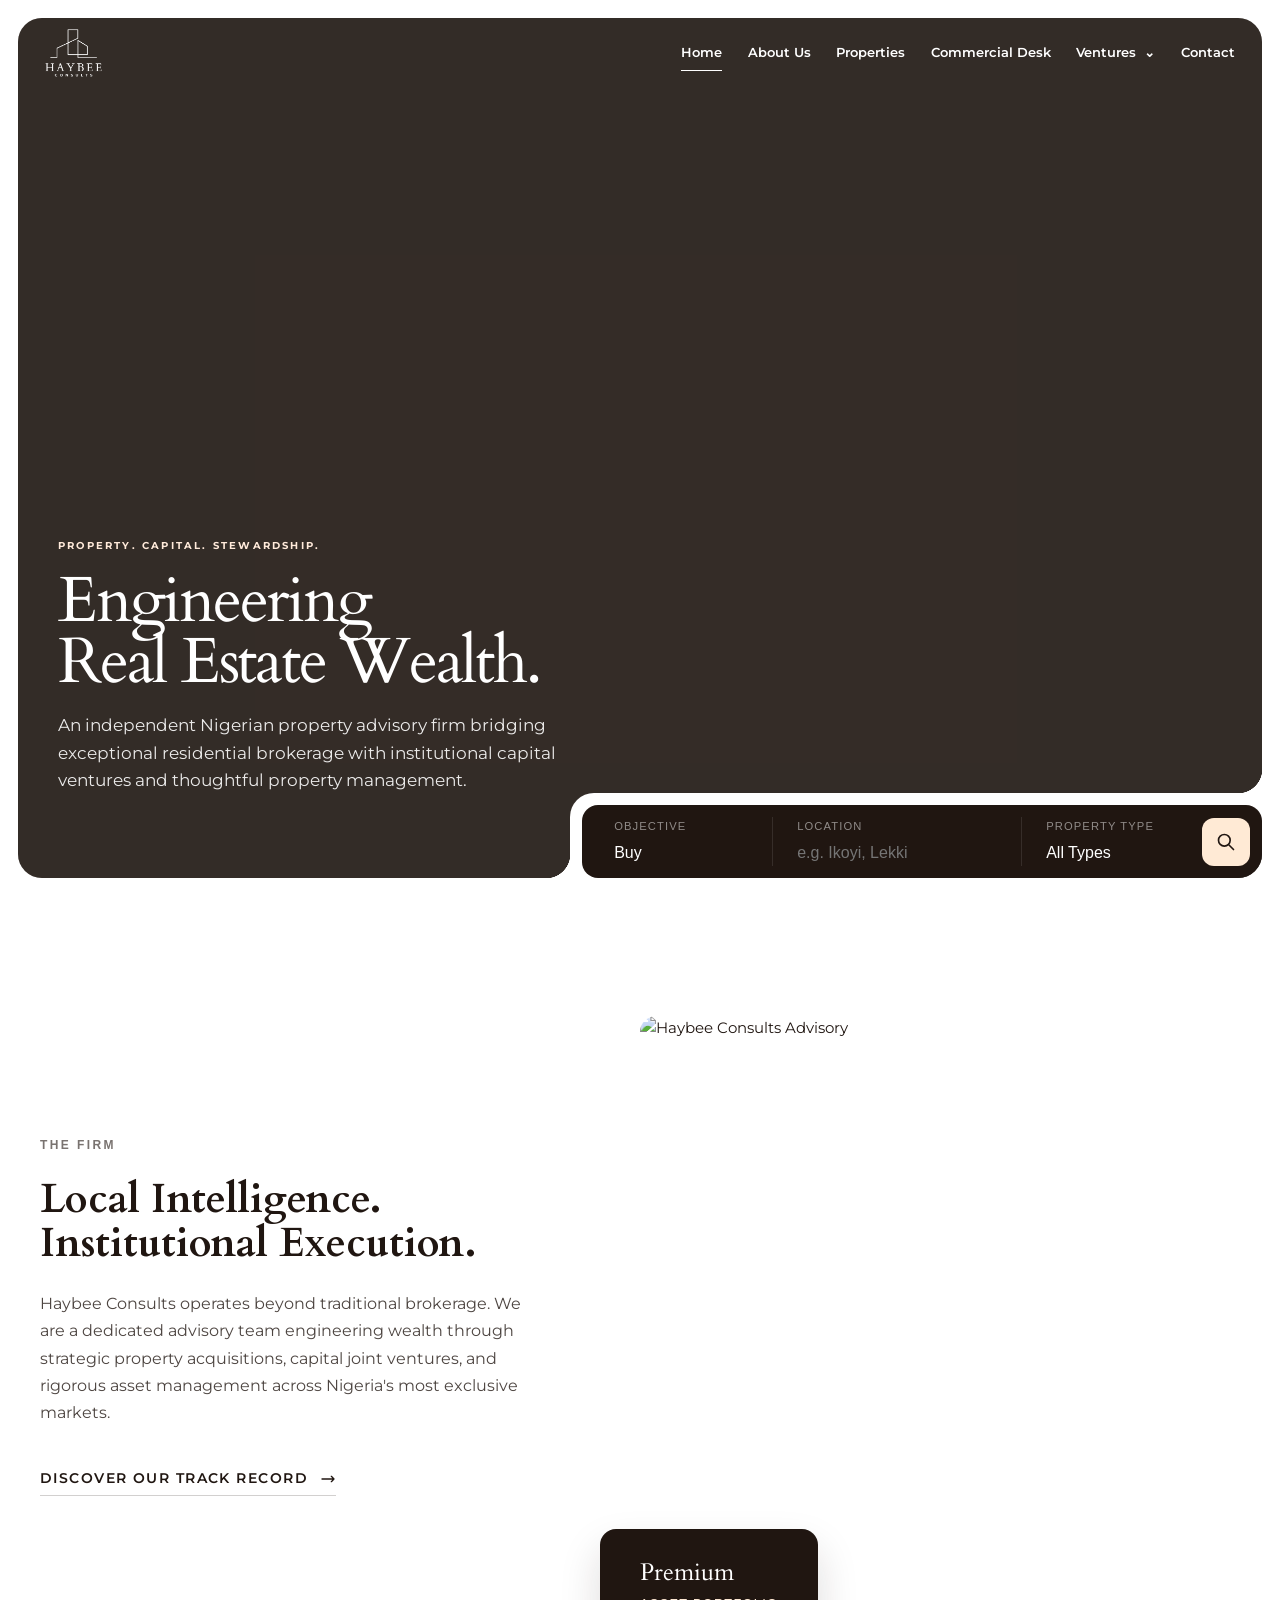
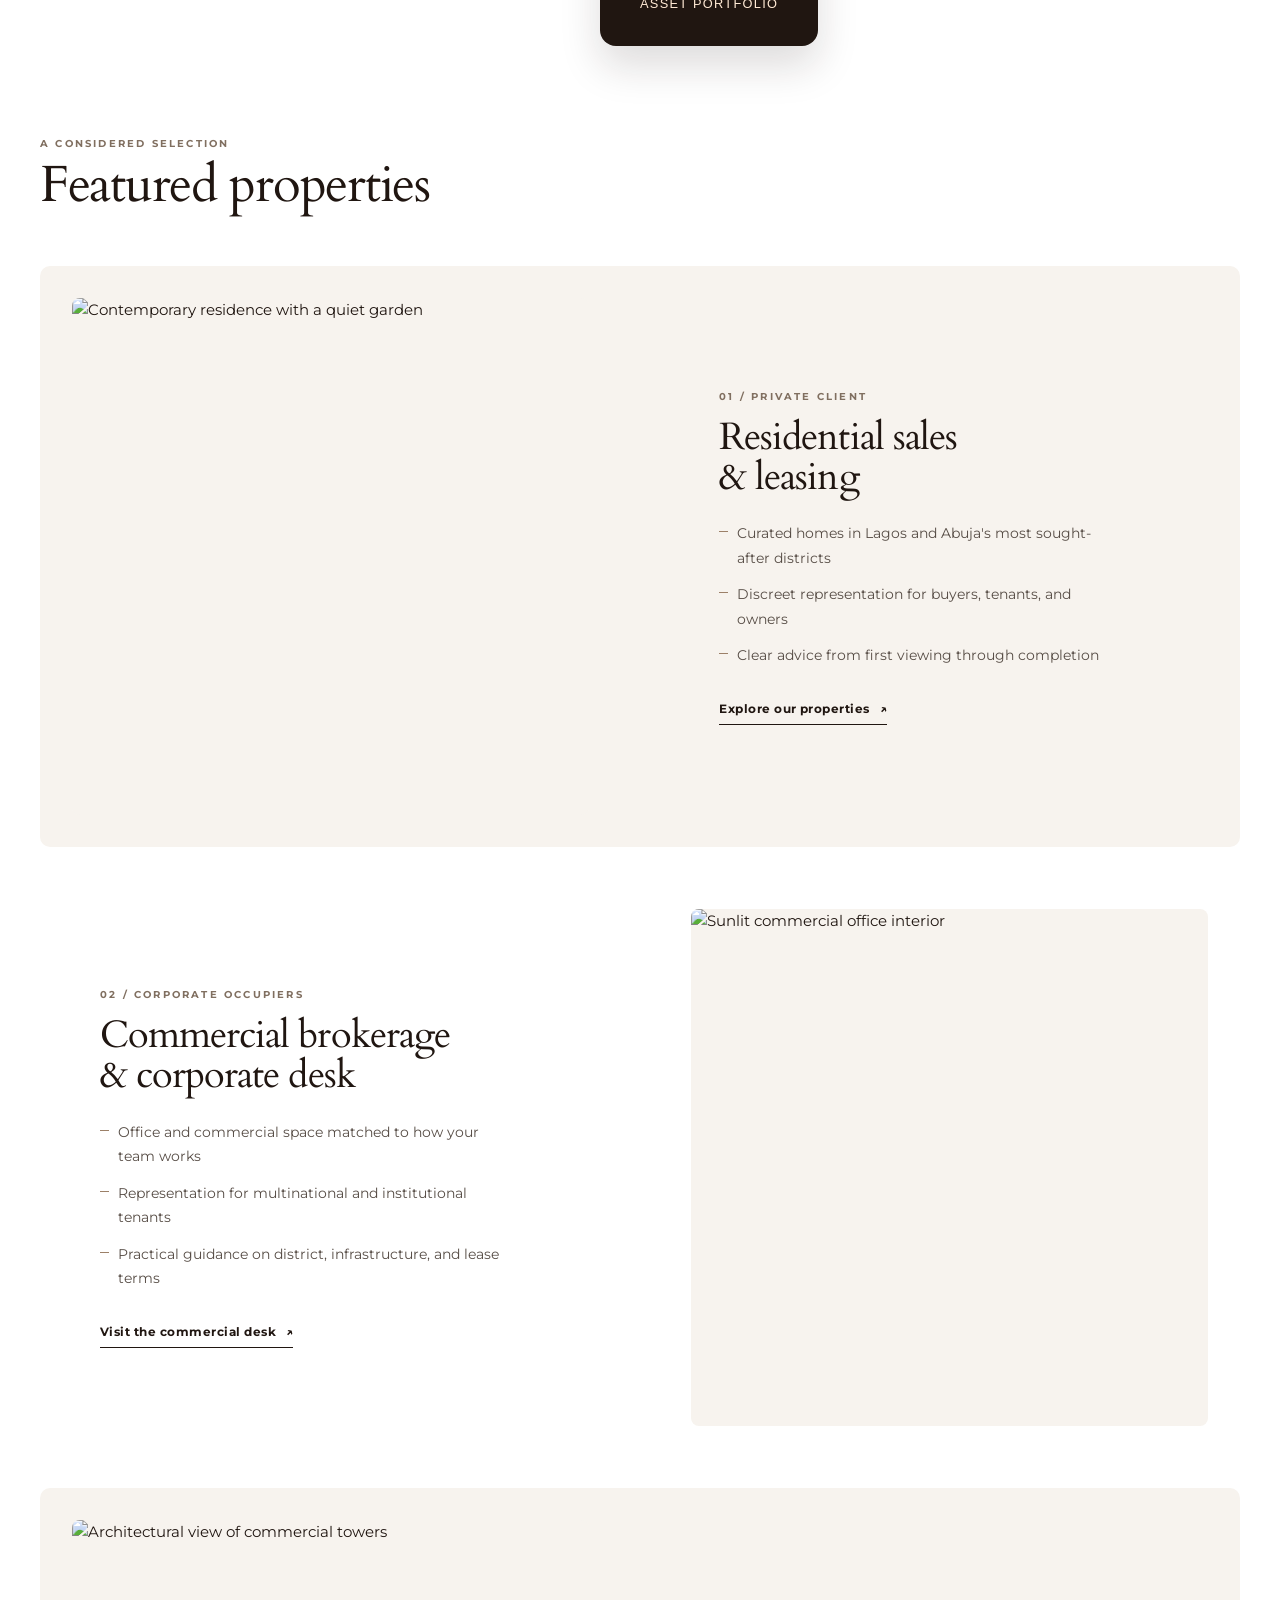
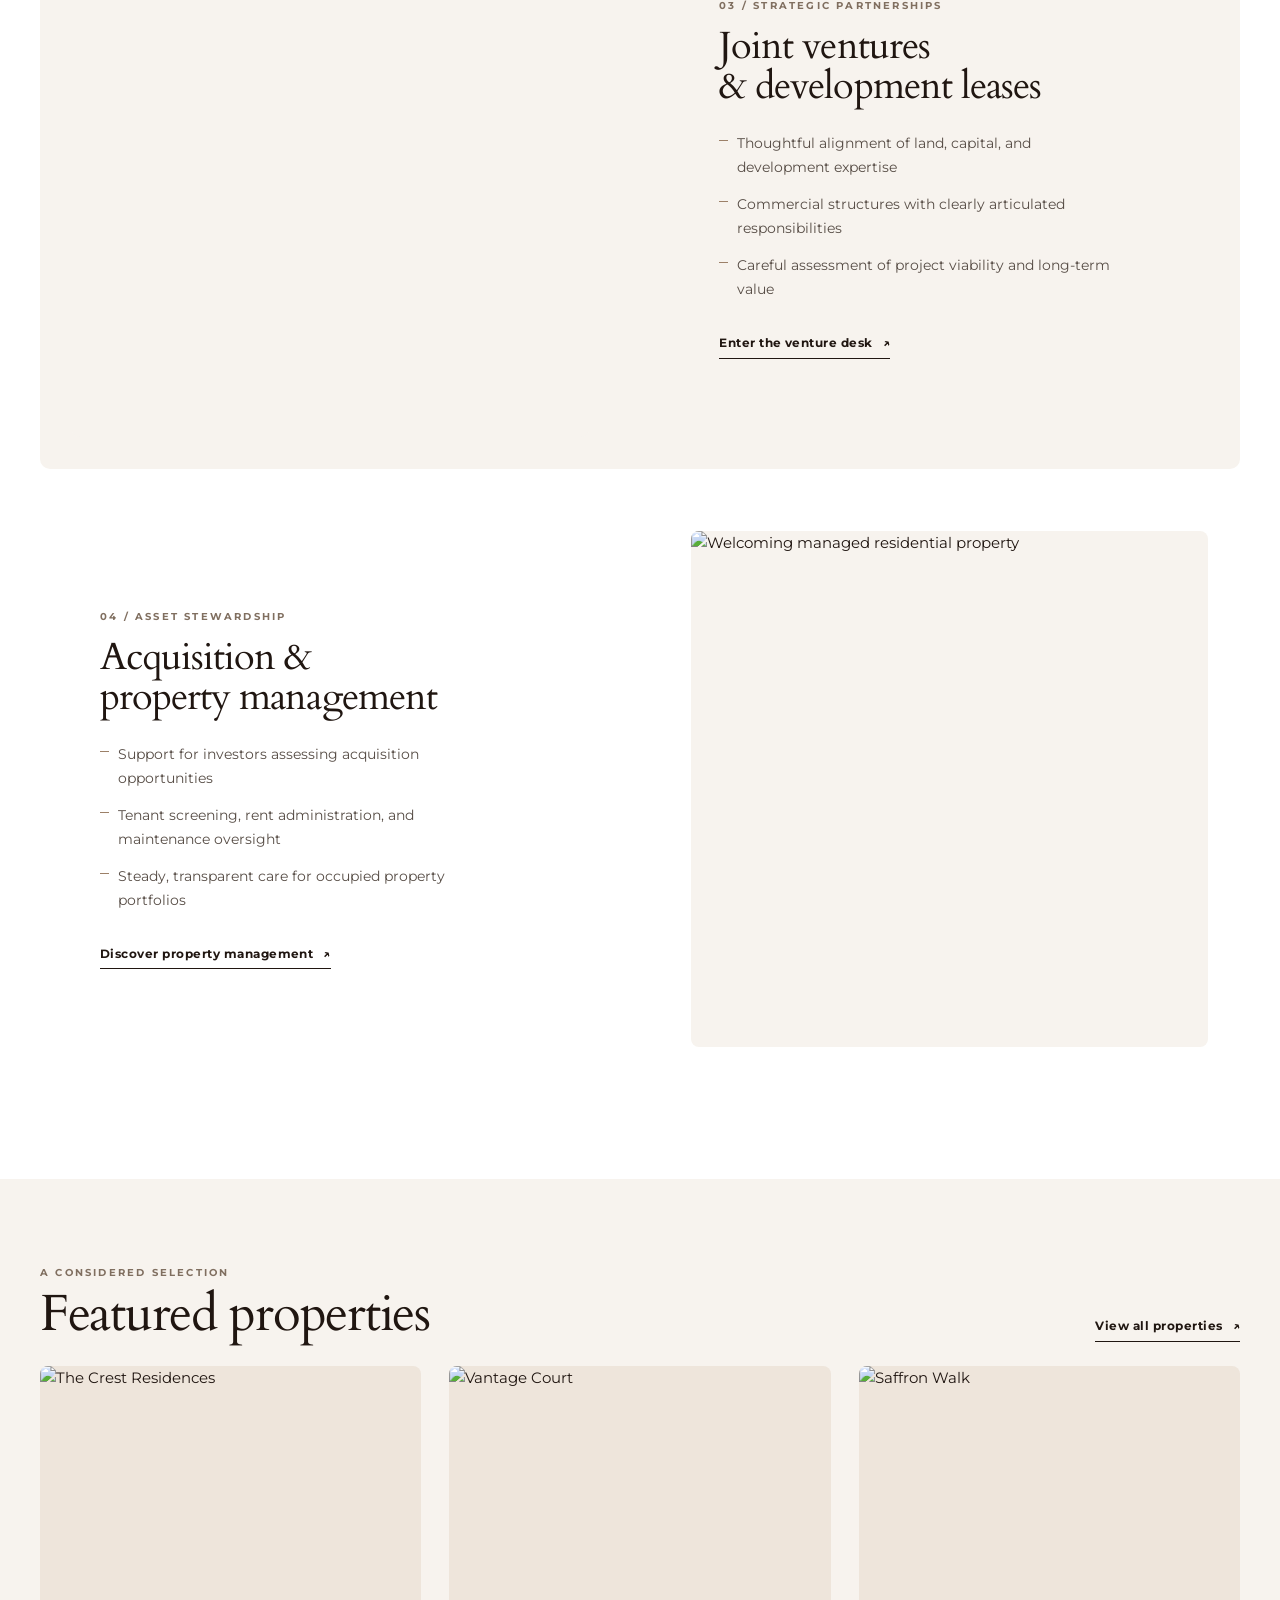
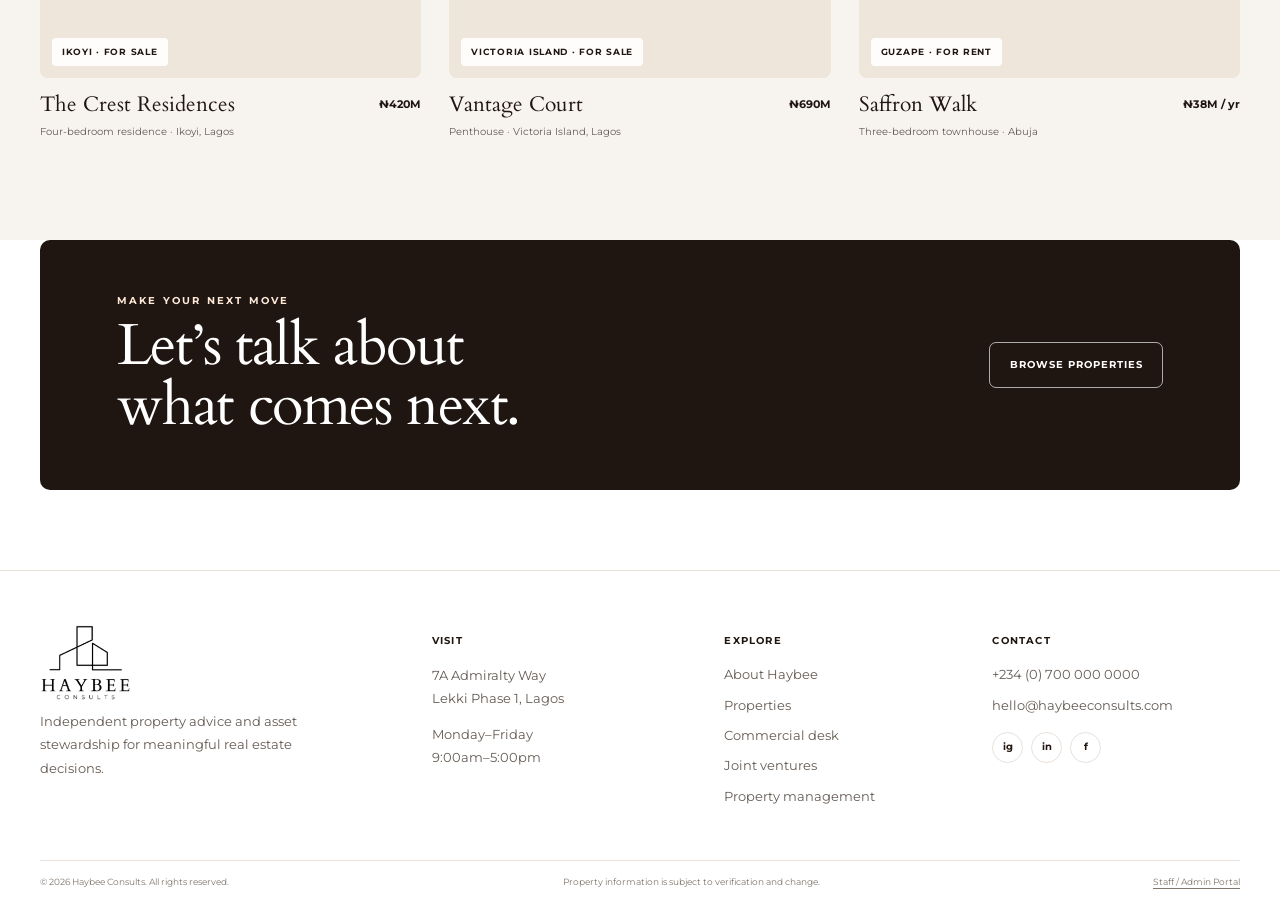
==== commit 2e4de9d9: "Add mobile search button and update styles for improved layout" ====
--- a/index.html
+++ b/index.html
@@ -53,16 +53,17 @@
         <h1>Engineering<br>Real Estate Wealth.</h1>
         <p class="hero-copy">An independent Nigerian property advisory firm bridging exceptional residential brokerage
           with institutional capital ventures and thoughtful property management.</p>
-        <a class="button button-light" href="properties.html">Explore properties <span aria-hidden="true">↗</span></a>
+        <!-- <a class="button button-light" href="properties.html">Explore properties <span aria-hidden="true">↗</span></a> -->
+      <button  class="button button-light" id="mobileSearchBtn" class="mobile-search-trigger" type="button" aria-label="Open Search">
+        <svg width="20" height="20" fill="none" stroke="currentColor" stroke-width="2" viewBox="0 0 24 24">
+          <path stroke-linecap="round" stroke-linejoin="round" d="M21 21l-6-6m2-5a7 7 0 11-14 0 7 7 0 0114 0z"></path>
+        </svg>
+        <span>Find Property</span>
+      </button>
       </div>
       <!-- The White Cutout Wrapper -->
     <!-- Mobile Search Trigger (Hidden on Desktop) -->
-<button id="mobileSearchBtn" class="mobile-search-trigger" type="button" aria-label="Open Search">
-  <svg width="20" height="20" fill="none" stroke="currentColor" stroke-width="2" viewBox="0 0 24 24">
-    <path stroke-linecap="round" stroke-linejoin="round" d="M21 21l-6-6m2-5a7 7 0 11-14 0 7 7 0 0114 0z"></path>
-  </svg>
-  <!-- <span>Find Property</span> -->
-</button>
+
 
 <!-- The Cutout (Desktop) / Modal Overlay (Mobile) -->
 <div class="search-cutout" id="searchModal">
--- a/styles.css
+++ b/styles.css
@@ -334,7 +334,7 @@
   position: relative;
   z-index: 1;
   width: min(100% - 48px, var(--content-width));
-  margin: 20px 20px 0;
+  margin: 20px 40px 32px;
   padding: 20px 0 20px;
   animation: rise-in 0.8s both;
   position: relative;
@@ -401,6 +401,7 @@
 .button-light {
   color: var(--walnut);
   background: var(--cream);
+  display: none;
 }
 .button-light:hover {
   background: #fff;
@@ -548,6 +549,12 @@
   .hero-content {
     padding: 0 24px 100px 24px; 
   }
+
+  .button-light {
+  color: var(--walnut);
+  background: var(--cream);
+  display: flex;
+}
 
   /* 1. The Glass Trigger Button at Bottom Left */
   .mobile-search-trigger {
@@ -763,7 +770,7 @@
 .image-wrapper {
   border-radius: 16px;
   overflow: hidden;
-  aspect-ratio: 4 / 5; /* Forces a tall, elegant portrait shape */
+  aspect-ratio: 1/1; /* Forces a tall, elegant portrait shape */
 }
 
 .image-wrapper img {
@@ -2175,7 +2182,8 @@
   .hero-content {
     width: min(100% - 34px, var(--content-width));
     margin-top: 45px;
-    padding: 60px 0 120px;
+    padding: 60px 0 60px;
+    margin: 16px 16px 0;
   }
   .hero-content h1 {
     font-size: clamp(2.5rem, 5vw, 3rem);
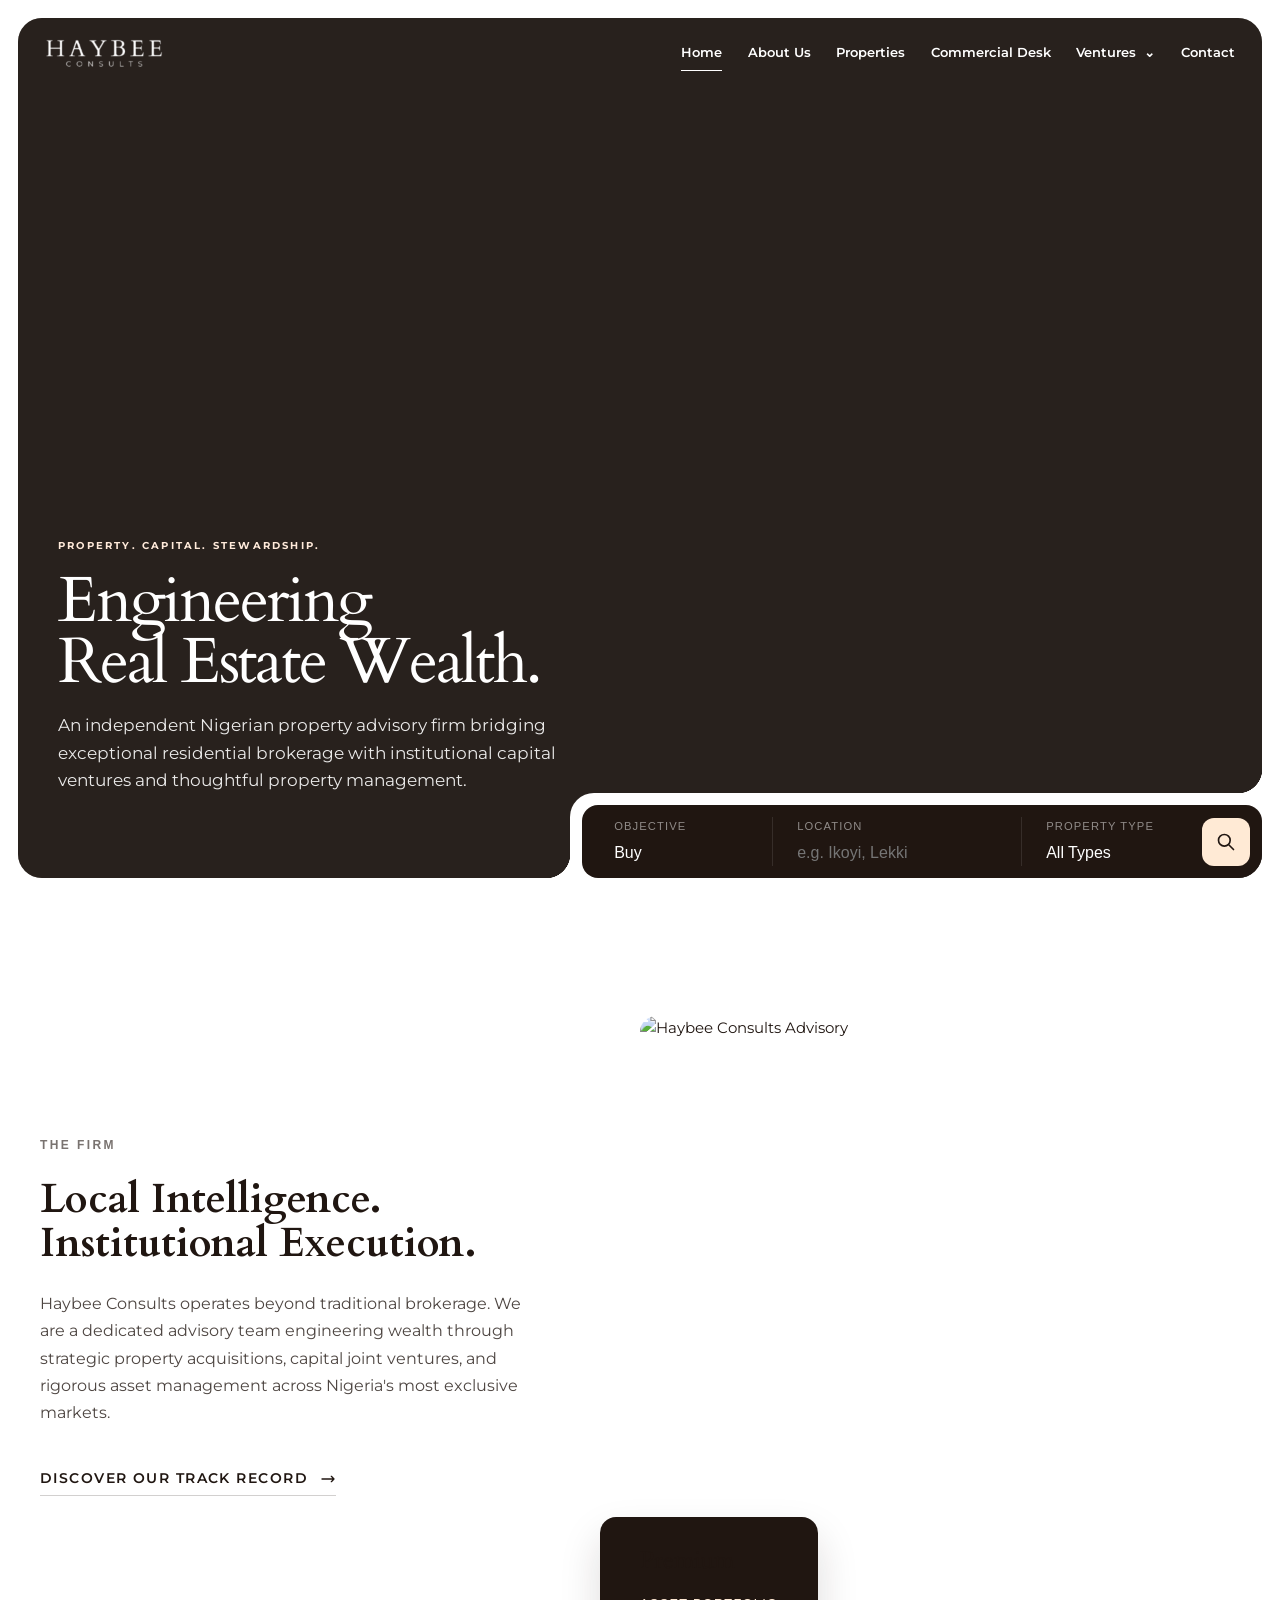
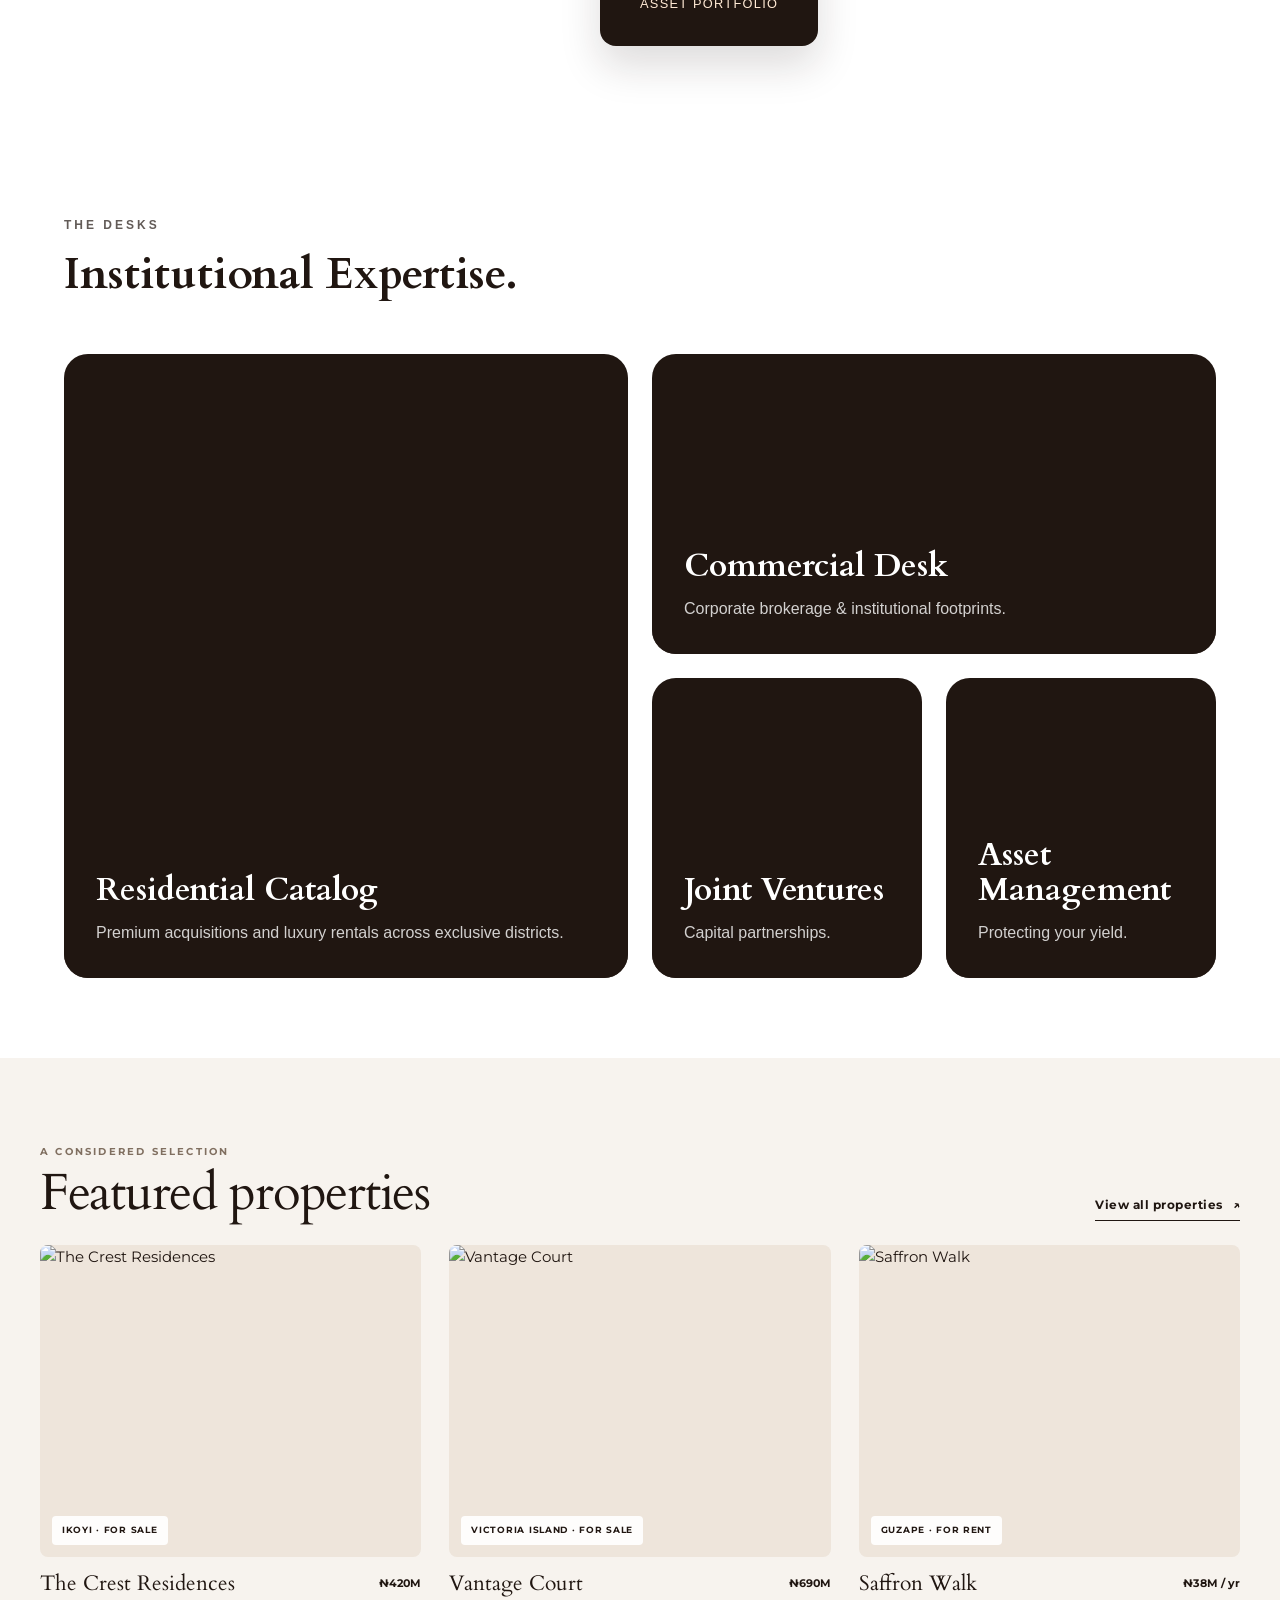
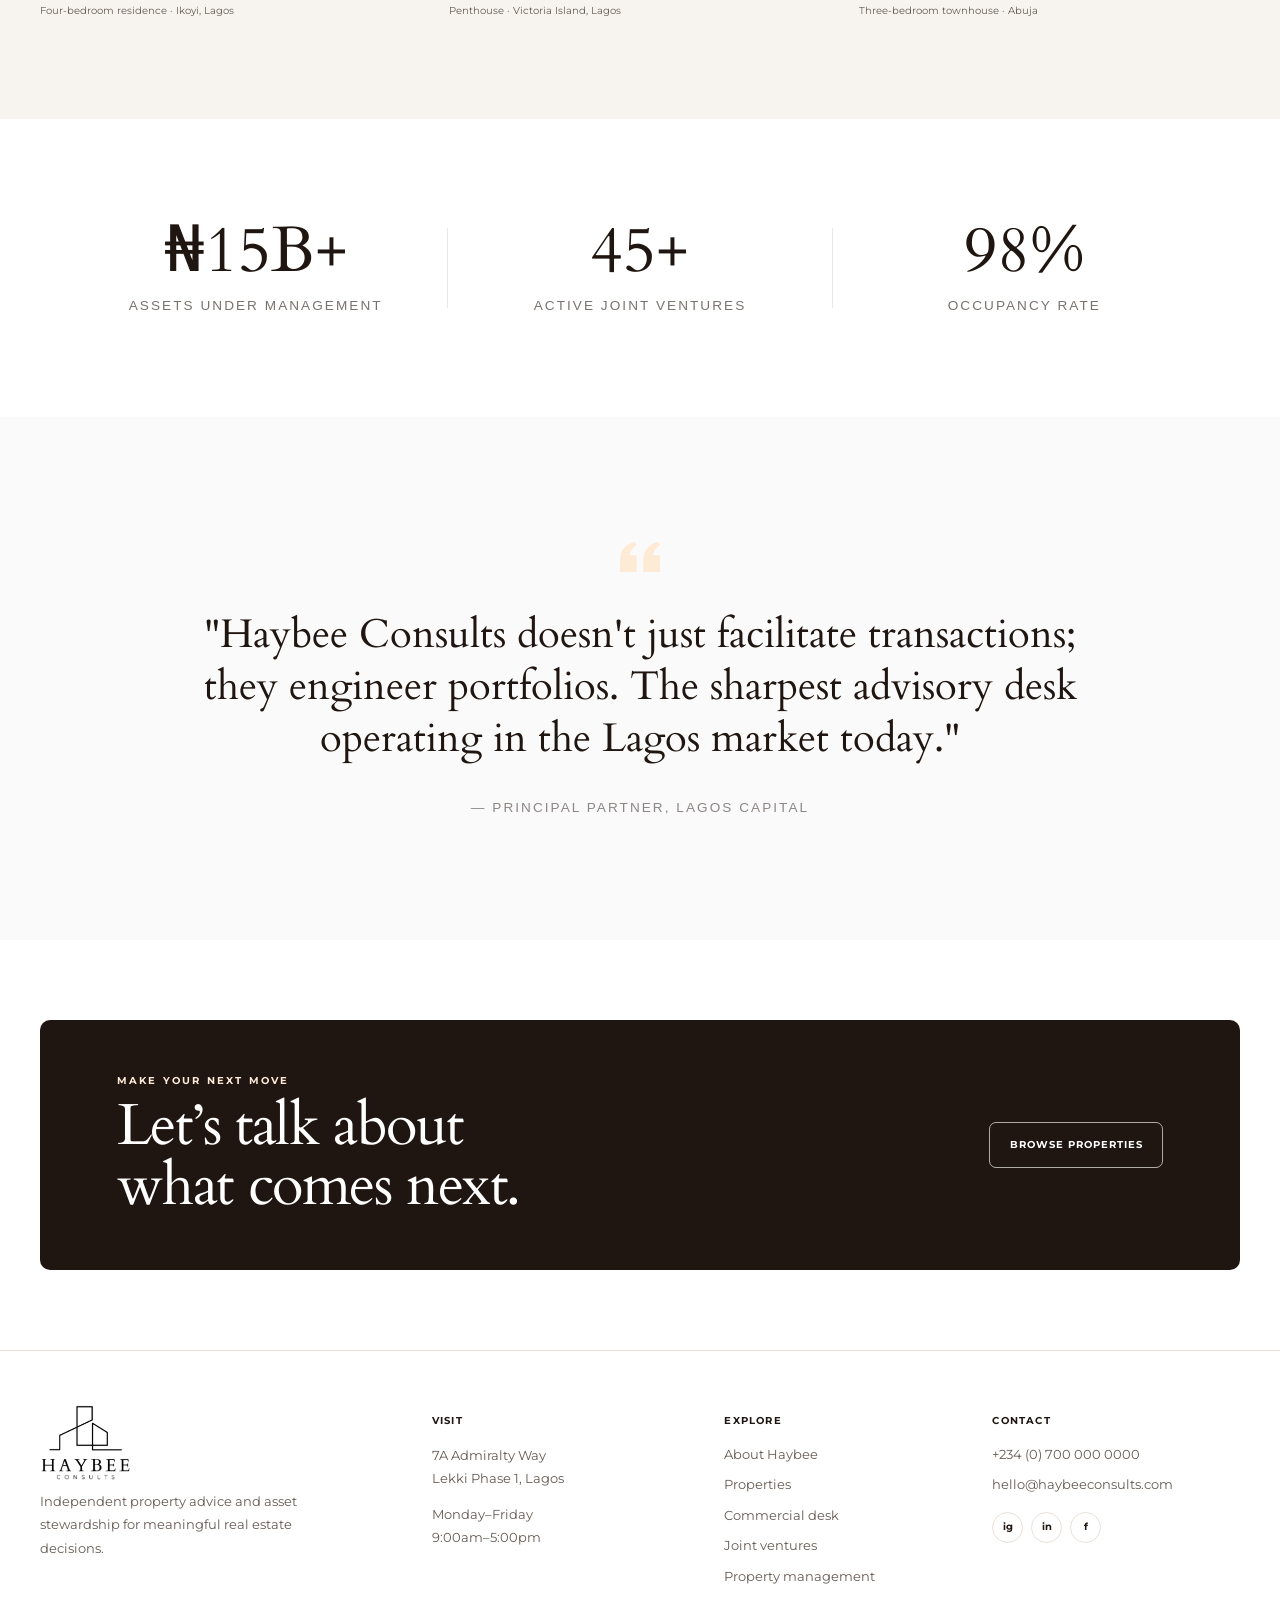
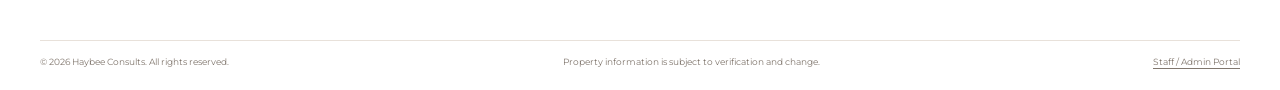
==== commit eee3a8f4: "Update about page layout and replace logo image" ====
--- a/index.html
+++ b/index.html
@@ -19,7 +19,7 @@
 <body>
   <header class="site-header">
     <a class="brand" href="index.html" aria-label="Haybee Consults home">
-      <img src="assets/logo.png" alt="Haybee Consults">
+      <img src="assets/logo3.png" alt="Haybee Consults">
     </a>
     <button class="menu-toggle" type="button" aria-expanded="false"
       aria-label="Open navigation"><span></span><span></span></button>
@@ -223,76 +223,51 @@
   </div>
 </section> -->
 
-    <section class="service-section section-wrap reveal">
-      <div class="section-heading" style="border-bottom: 1px;">
-        <div>
-          <p class="eyebrow">A considered selection</p>
-          <h2>Featured properties</h2>
-        </div>
-
-      </div>
-      <div class="service-row service-row-reverse">
-        <div class="service-copy">
-          <p class="eyebrow">01 / Private client</p>
-          <h2>Residential sales<br>&amp; leasing</h2>
-          <ul class="dash-list">
-            <li>Curated homes in Lagos and Abuja's most sought-after districts</li>
-            <li>Discreet representation for buyers, tenants, and owners</li>
-            <li>Clear advice from first viewing through completion</li>
-          </ul>
-          <a class="text-link" href="properties.html">Explore our properties <span aria-hidden="true">↗</span></a>
-        </div>
-        <a class="service-photo" href="properties.html" aria-label="Explore residential properties"><img
-            src="https://images.unsplash.com/photo-1600607687939-ce8a6c25118c?auto=format&fit=crop&w=1200&q=85"
-            alt="Contemporary residence with a quiet garden" loading="lazy"></a>
-      </div>
-      <div class="service-row ">
-        <div class="service-copy">
-          <p class="eyebrow">02 / Corporate occupiers</p>
-          <h2>Commercial brokerage<br>&amp; corporate desk</h2>
-          <ul class="dash-list">
-            <li>Office and commercial space matched to how your team works</li>
-            <li>Representation for multinational and institutional tenants</li>
-            <li>Practical guidance on district, infrastructure, and lease terms</li>
-          </ul>
-          <a class="text-link" href="commercial.html">Visit the commercial desk <span aria-hidden="true">↗</span></a>
-        </div>
-        <a class="service-photo" href="commercial.html" aria-label="Visit the commercial desk"><img
-            src="https://images.unsplash.com/photo-1497366754035-f200968a6e72?auto=format&fit=crop&w=1200&q=85"
-            alt="Sunlit commercial office interior" loading="lazy"></a>
-      </div>
-      <div class="service-row service-row-reverse">
-        <div class="service-copy">
-          <p class="eyebrow">03 / Strategic partnerships</p>
-          <h2>Joint ventures<br>&amp; development leases</h2>
-          <ul class="dash-list">
-            <li>Thoughtful alignment of land, capital, and development expertise</li>
-            <li>Commercial structures with clearly articulated responsibilities</li>
-            <li>Careful assessment of project viability and long-term value</li>
-          </ul>
-          <a class="text-link" href="joint-ventures.html">Enter the venture desk <span aria-hidden="true">↗</span></a>
-        </div>
-        <a class="service-photo" href="joint-ventures.html" aria-label="Explore joint ventures"><img
-            src="https://images.unsplash.com/photo-1486406146926-c627a92ad1ab?auto=format&fit=crop&w=1200&q=85"
-            alt="Architectural view of commercial towers" loading="lazy"></a>
-      </div>
-      <div class="service-row">
-        <div class="service-copy">
-          <p class="eyebrow">04 / Asset stewardship</p>
-          <h2>Acquisition &amp;<br>property management</h2>
-          <ul class="dash-list">
-            <li>Support for investors assessing acquisition opportunities</li>
-            <li>Tenant screening, rent administration, and maintenance oversight</li>
-            <li>Steady, transparent care for occupied property portfolios</li>
-          </ul>
-          <a class="text-link" href="property-management.html">Discover property management <span
-              aria-hidden="true">↗</span></a>
-        </div>
-        <a class="service-photo" href="property-management.html" aria-label="Discover property management"><img
-            src="https://images.unsplash.com/photo-1554469384-e58fac16e23a?auto=format&fit=crop&w=1200&q=85"
-            alt="Welcoming managed residential property" loading="lazy"></a>
-      </div>
-    </section>
+<section class="desks-bento-section">
+  <!-- Reusing your section header styling -->
+  <div class="section-header">
+    <span class="eyebrow">The Desks</span>
+    <h2 class="section-title">Institutional Expertise.</h2>
+  </div>
+
+  <div class="bento-grid">
+    <!-- Anchor Card: Residential -->
+    <a href="catalog.html" class="bento-card card-residential">
+      <div class="card-overlay"></div>
+      <div class="card-content">
+        <h3>Residential Catalog</h3>
+        <p>Premium acquisitions and luxury rentals across exclusive districts.</p>
+      </div>
+    </a>
+    
+    <!-- Wide Card: Commercial -->
+    <a href="commercial.html" class="bento-card card-commercial">
+      <div class="card-overlay"></div>
+      <div class="card-content">
+        <h3>Commercial Desk</h3>
+        <p>Corporate brokerage & institutional footprints.</p>
+      </div>
+    </a>
+    
+    <!-- Square Card: JV -->
+    <a href="jv.html" class="bento-card card-jv">
+      <div class="card-overlay"></div>
+      <div class="card-content">
+        <h3>Joint Ventures</h3>
+        <p>Capital partnerships.</p>
+      </div>
+    </a>
+    
+    <!-- Square Card: Asset Management -->
+    <a href="landlords.html" class="bento-card card-management">
+      <div class="card-overlay"></div>
+      <div class="card-content">
+        <h3>Asset Management</h3>
+        <p>Protecting your yield.</p>
+      </div>
+    </a>
+  </div>
+</section>
 
     <section class="featured-section reveal">
       <div class="section-wrap">
@@ -341,6 +316,36 @@
       </div>
     </section>
 
+    <!-- 1. The Track Record (By the Numbers) -->
+<section class="track-record-section">
+  <div class="stat-block">
+    <span class="stat-number">₦15B+</span>
+    <span class="stat-label">Assets Under Management</span>
+  </div>
+  <div class="stat-divider"></div>
+  <div class="stat-block">
+    <span class="stat-number">45+</span>
+    <span class="stat-label">Active Joint Ventures</span>
+  </div>
+  <div class="stat-divider"></div>
+  <div class="stat-block">
+    <span class="stat-number">98%</span>
+    <span class="stat-label">Occupancy Rate</span>
+  </div>
+</section>
+
+<!-- 2. The Pedigree (Editorial Quote) -->
+<section class="pedigree-section">
+  <div class="pedigree-container">
+    <svg class="quote-icon" width="40" height="40" viewBox="0 0 24 24" fill="var(--peach, #FFEAD5)"><path d="M14.017 21v-7.391c0-5.704 3.731-9.57 8.983-10.609l.995 2.151c-2.432.917-3.995 3.638-3.995 5.849h4v10h-9.983zm-14.017 0v-7.391c0-5.704 3.748-9.57 9-10.609l.996 2.151c-2.433.917-3.996 3.638-3.996 5.849h3.983v10h-9.983z"/></svg>
+    <blockquote class="editorial-quote">
+      "Haybee Consults doesn't just facilitate transactions; they engineer portfolios. The sharpest advisory desk operating in the Lagos market today."
+    </blockquote>
+    <cite>— Principal Partner, Lagos Capital</cite>
+  </div>
+</section>
+
+
     <section class="cta-band section-wrap">
       <div>
         <p class="eyebrow light">Make your next move</p>
--- a/styles.css
+++ b/styles.css
@@ -152,7 +152,7 @@
     backdrop-filter 0.25s ease;
 }
 .site-header.scrolled {
-background: rgba(255, 255, 255, 0.3);
+  background: rgba(255, 255, 255, 0.3);
   backdrop-filter: blur(18px);
   -webkit-backdrop-filter: blur(18px);
   border: 1px solid rgba(32, 22, 17, 0.08);
@@ -328,7 +328,7 @@
 .hero-shade {
   position: absolute;
   inset: 0;
-  background: rgba(22, 16, 13, 0.43);
+  background: rgba(22, 16, 13, 0.651);
 }
 .hero-content {
   position: relative;
@@ -432,7 +432,6 @@
   background: var(--walnut);
 }
 
-
 /* ========================================= */
 /* THE CUTOUT EFFECT                         */
 /* ========================================= */
@@ -452,23 +451,31 @@
 .search-cutout::before {
   content: "";
   position: absolute;
-  bottom: 100%; 
+  bottom: 100%;
   right: 0;
-  width: 24px; 
+  width: 24px;
   height: 24px;
   /* Draws a transparent circle from the top-left, filling the rest with white */
-  background: radial-gradient(circle at top left, transparent 24px, #ffffff 24.5px);
+  background: radial-gradient(
+    circle at top left,
+    transparent 24px,
+    #ffffff 24.5px
+  );
 }
 
 /* Bottom-left inverted curve */
 .search-cutout::after {
   content: "";
   position: absolute;
-  bottom: 0; 
+  bottom: 0;
   right: 100%;
-  width: 24px; 
+  width: 24px;
   height: 24px;
-  background: radial-gradient(circle at top left, transparent 24px, #ffffff 24.5px);
+  background: radial-gradient(
+    circle at top left,
+    transparent 24px,
+    #ffffff 24.5px
+  );
 }
 
 /* ========================================= */
@@ -496,7 +503,7 @@
 }
 
 .search-field label {
-  font-family: 'Urbanist', sans-serif;
+  font-family: "Urbanist", sans-serif;
   font-size: 0.7rem;
   text-transform: uppercase;
   letter-spacing: 0.1em;
@@ -506,7 +513,7 @@
 .search-input {
   background: transparent;
   border: none;
-  font-family: 'Urbanist', sans-serif;
+  font-family: "Urbanist", sans-serif;
   font-size: 1rem;
   color: #ffffff;
   outline: none;
@@ -520,7 +527,7 @@
 }
 
 .search-action-btn {
-  background: #FFEAD5; 
+  background: #ffead5;
   color: #201611;
   width: 48px;
   height: 48px;
@@ -547,14 +554,14 @@
 @media (max-width: 1024px) {
   /* Return hero padding to normal since the form is now hidden */
   .hero-content {
-    padding: 0 24px 100px 24px; 
+    padding: 0 24px 100px 24px;
   }
 
   .button-light {
-  color: var(--walnut);
-  background: var(--cream);
-  display: flex;
-}
+    color: var(--walnut);
+    background: var(--cream);
+    display: flex;
+  }
 
   /* 1. The Glass Trigger Button at Bottom Left */
   .mobile-search-trigger {
@@ -576,7 +583,7 @@
     font-size: 1rem;
     cursor: pointer; */
     z-index: 10;
-    background: #FFEAD5;
+    background: #ffead5;
     color: #201611;
     width: 48px;
     height: 48px;
@@ -587,7 +594,7 @@
     align-items: center;
     cursor: pointer;
     transition: transform 0.2s ease;
-      position: absolute;
+    position: absolute;
     bottom: 24px;
     right: 24px;
   }
@@ -605,12 +612,14 @@
     justify-content: center;
     z-index: 100;
     border-radius: 0;
-    
+
     /* Hidden state */
     opacity: 0;
     pointer-events: none;
     visibility: hidden;
-    transition: opacity 0.3s ease, visibility 0.3s ease;
+    transition:
+      opacity 0.3s ease,
+      visibility 0.3s ease;
   }
 
   /* Active state triggered by JS */
@@ -647,9 +656,9 @@
     border-radius: 24px;
     background: var(--walnut, #201611);
     position: relative;
-    
+
     /* Slide Animation Setup */
-    transform: translateY(100%); 
+    transform: translateY(100%);
     transition: transform 0.4s cubic-bezier(0.16, 1, 0.3, 1);
   }
 
@@ -681,7 +690,7 @@
     padding-bottom: 16px;
     border-bottom: 1px solid rgba(255, 255, 255, 0.1);
   }
-  
+
   .search-field:nth-last-of-type(1) {
     border-bottom: none;
     padding-bottom: 0;
@@ -705,8 +714,38 @@
   max-width: 1200px;
   margin: 0 auto;
   display: grid;
-  grid-template-columns: 5fr 1fr 6fr; /* Creates the asymmetrical gap */
+  grid-template-columns: 5fr 1fr 6fr; /* Desktop: Asymmetrical gap */
   align-items: center;
+}
+
+/* Tablet: Kill the empty gap so text isn't squished */
+@media (max-width: 1024px) {
+  .bio-container {
+    grid-template-columns: 1fr 1fr;
+    gap: 40px;
+  }
+  .bio-text {
+    grid-column: 1 / 2;
+  }
+  .bio-visual {
+    grid-column: 2 / 3;
+  }
+}
+
+/* Mobile: Stack into one column, but constrain width */
+@media (max-width: 650px) {
+  .bio-container {
+    grid-template-columns: 1fr;
+    gap: 60px;
+  }
+  .bio-text,
+  .bio-visual {
+    grid-column: 1 / -1;
+  }
+  .floating-stat {
+    left: 24px;
+    right: 24px;
+  } /* Keeps the stat card inside bounds */
 }
 
 /* Typography & Left Column */
@@ -716,7 +755,7 @@
 
 .bio-text .eyebrow {
   display: block;
-  font-family: 'Urbanist', sans-serif;
+  font-family: "Urbanist", sans-serif;
   font-size: 0.75rem;
   text-transform: uppercase;
   letter-spacing: 0.2em;
@@ -753,7 +792,9 @@
   text-decoration: none;
   border-bottom: 1px solid rgba(32, 22, 17, 0.2);
   padding-bottom: 4px;
-  transition: gap 0.3s ease, border-color 0.3s ease;
+  transition:
+    gap 0.3s ease,
+    border-color 0.3s ease;
 }
 
 .editorial-link:hover {
@@ -806,28 +847,30 @@
 }
 
 .floating-stat .stat-label {
-  font-family: 'Urbanist', sans-serif;
+  font-family: "Urbanist", sans-serif;
   font-size: 0.8rem;
   text-transform: uppercase;
   letter-spacing: 0.1em;
-  color: var(--peach, #FFEAD5);
-}
+  color: var(--peach, #ffead5);
+}
+
+/* @media (max-width: 650px) {
+  .bio-container {
+    grid-template-columns: 1fr; /* Stacks everything into one column *
+    gap: 60px;
+  }
+} */
 
 /* Mobile Responsive Stacking */
 @media (max-width: 1024px) {
   .firm-bio-section {
     padding: 60px 12px;
   }
-  
-  .bio-container {
-    grid-template-columns: 1fr; /* Stacks everything into one column */
-    gap: 60px;
-  }
-  
+
   .bio-text {
     grid-column: 1 / -1;
   }
-  
+
   .bio-visual {
     grid-column: 1 / -1;
     margin-bottom: 30px; /* Space for the floating card */
@@ -840,7 +883,6 @@
     text-align: center;
   }
 }
-
 
 .bio-bento-section {
   display: flex;
@@ -864,7 +906,7 @@
 }
 
 .bio-sticky-left .eyebrow {
-  font-family: 'Urbanist', sans-serif;
+  font-family: "Urbanist", sans-serif;
   font-size: 0.75rem;
   text-transform: uppercase;
   letter-spacing: 0.2em;
@@ -873,14 +915,14 @@
 }
 
 .bio-sticky-left h2 {
-  font-family: 'Cardo', serif;
+  font-family: "Cardo", serif;
   font-size: clamp(2.5rem, 4vw, 3.5rem);
   line-height: 1.1;
   margin: 0 0 24px 0;
 }
 
 .bio-copy {
-  font-family: 'Urbanist', sans-serif;
+  font-family: "Urbanist", sans-serif;
   font-size: 1.125rem;
   line-height: 1.7;
   color: rgba(32, 22, 17, 0.8);
@@ -921,7 +963,7 @@
   align-items: flex-end;
   padding: 32px;
   /* Add background images to these via inline styles or dedicated classes */
-  background-color: var(--walnut, #201611); 
+  background-color: var(--walnut, #201611);
   color: #ffffff;
   transition: transform 0.3s ease;
 }
@@ -933,7 +975,11 @@
 .card-overlay {
   position: absolute;
   inset: 0;
-  background: linear-gradient(to top, rgba(32, 22, 17, 0.9) 0%, rgba(32, 22, 17, 0.1) 60%);
+  background: linear-gradient(
+    to top,
+    rgba(32, 22, 17, 0.9) 0%,
+    rgba(32, 22, 17, 0.1) 60%
+  );
   z-index: 1;
 }
 
@@ -943,13 +989,13 @@
 }
 
 .card-content h3 {
-  font-family: 'Cardo', serif;
+  font-family: "Cardo", serif;
   font-size: 1.75rem;
   margin: 0 0 8px 0;
 }
 
 .card-content p {
-  font-family: 'Urbanist', sans-serif;
+  font-family: "Urbanist", sans-serif;
   font-size: 0.9rem;
   opacity: 0.8;
   margin: 0;
@@ -981,13 +1027,13 @@
     padding: 80px 24px;
     gap: 40px;
   }
-  
+
   .bio-sticky-left {
     position: relative; /* Disables sticky on mobile */
     top: 0;
     width: 100%;
   }
-  
+
   .scrolling-right {
     width: 100%;
   }
@@ -1000,8 +1046,10 @@
     grid-template-columns: 1fr;
     grid-auto-rows: 250px;
   }
-  
-  .card-tall, .card-square, .card-wide {
+
+  .card-tall,
+  .card-square,
+  .card-wide {
     grid-column: 1 / -1;
     grid-row: span 1;
   }
@@ -1299,6 +1347,39 @@
   font-weight: 600;
   text-align: right;
 }
+/* The Image Container */
+.card-image {
+  width: 100%;
+  aspect-ratio: 4 / 3; /* Forces a consistent architectural landscape shape */
+  border-radius: 8px;
+  overflow: hidden;
+  margin-bottom: 24px; /* Space between image and your text */
+  background-color: rgba(32, 22, 17, 0.05); /* Placeholder color while images load */
+  
+  /* Fixes potential sub-pixel clipping issues */
+  transform: translateZ(0); 
+  -webkit-mask-image: -webkit-radial-gradient(white, black);
+}
+
+.card-image img {
+  width: 100%;
+  height: 100%;
+  object-fit: cover;
+  transition: transform 0.6s cubic-bezier(0.16, 1, 0.3, 1);
+}
+
+/* Luxury Hover Effect */
+.commercial-card:hover .card-image img {
+  transform: scale(1.04);
+}
+
+/* Mobile Responsive Stacking */
+@media (max-width: 768px) {
+  .commercial-grid {
+    grid-template-columns: 1fr; /* Stacks to a single column */
+    gap: 56px; /* Slightly larger vertical gap on mobile to separate cards clearly */
+  }
+}
 .content-section {
   padding-top: 85px;
 }
@@ -1325,7 +1406,7 @@
 }
 .contact-form {
   display: grid;
-  grid-template-columns: repeat(2, minmax(0, 1fr));
+  grid-template-columns: 1fr;
   gap: 17px;
   padding: 28px;
   border: 1px solid var(--line);
@@ -1366,6 +1447,7 @@
   gap: 35px;
   margin-top: 0;
   margin-bottom: 80px;
+  margin-top: 80px;
   border-radius: 10px;
   padding: 42px clamp(28px, 6vw, 80px);
   color: #fff;
@@ -1585,6 +1667,29 @@
   gap: 30px;
   padding-top: 0;
   padding-bottom: 100px;
+}
+.contact-map-section .section-title {
+  margin-bottom: var(--spacing-xl); /* 48px */
+}
+ 
+.contact-map-embed {
+  width: 100%;
+  height: 500px;
+  border-radius: 8px;
+  overflow: hidden;
+  border: 1px solid var(--color-teal);
+}
+ 
+/* ── RESPONSIVE ── */
+@media (max-width: 768px) {
+  .contact-grid {
+    grid-template-columns: 1fr;
+    gap: 32px;
+  }
+ 
+  .contact-map-placeholder {
+    height: 280px;
+  }
 }
 .map-card {
   overflow: hidden;
@@ -1937,7 +2042,6 @@
     width: min(100% - 36px, var(--content-width));
   }
   .site-header {
-
     width: calc(100% - 24px);
     min-height: 58px;
   }
@@ -2176,7 +2280,7 @@
   }
   .hero {
     min-height: 100vh;
-    min-height: calc(100svh - 24px) ;
+    min-height: calc(100svh - 24px);
     margin: 8px;
   }
   .hero-content {
@@ -2325,18 +2429,20 @@
     padding: 0;
   }
   .cta-band {
-    align-items: stretch;
+    align-items: center;
     flex-direction: column;
     gap: 25px;
     margin-bottom: 42px;
     padding: 27px 22px;
   }
   .cta-band h2 {
-    font-size: 2.55rem;
+    font-size: 2rem;
+    text-align: center;
   }
   .cta-actions {
     flex-direction: column;
     justify-content: flex-start;
+    gap: 24px;
   }
   .cta-actions .button {
     flex: 1 1 100%;
@@ -2377,6 +2483,7 @@
   flex-direction: column;
   gap: 48px;
   text-align: left;
+  justify-content: center;
 }
 
 .intro-content {
@@ -2385,11 +2492,11 @@
 }
 
 .intro-image {
-  width: 100%;
+  max-width: 500px;
 }
 
 .intro-image img {
-  width: 100%;
+  max-width: 500px;
   object-fit: cover;
   border-radius: 4px;
   aspect-ratio: 1/1;
@@ -2419,8 +2526,8 @@
 
 .section-header .eyebrow {
   display: block;
-  font-family: 'Urbanist', sans-serif;
-  font-size: 0.75rem; 
+  font-family: "Urbanist", sans-serif;
+  font-size: 0.75rem;
   text-transform: uppercase;
   letter-spacing: 0.25em; /* Wide spacing for the luxury aesthetic */
   color: var(--walnut, #201611);
@@ -2429,7 +2536,7 @@
 }
 
 .section-header .section-title {
-  font-family: 'Cardo', serif;
+  font-family: "Cardo", serif;
   font-size: 2.75rem;
   color: var(--walnut, #201611);
   margin: 0 0 20px 0;
@@ -2437,7 +2544,7 @@
 }
 
 .section-header .section-subtitle {
-  font-family: 'Urbanist', sans-serif;
+  font-family: "Urbanist", sans-serif;
   font-size: 1.125rem;
   color: #4a4a4a; /* Muted dark grey so it doesn't compete with the title */
   line-height: 1.6;
@@ -2455,4 +2562,982 @@
   .section-header .section-subtitle {
     font-size: 1rem;
   }
+}
+
+
+.desks-bento-section {
+  max-width: 1200px;
+  margin: 0 auto;
+  padding: 80px 24px;
+}
+
+.bento-grid {
+  display: grid;
+  grid-template-columns: repeat(4, 1fr);
+  grid-auto-rows: 300px;
+  gap: 24px;
+}
+
+.bento-card:hover {
+  transform: translateY(-4px);
+}
+
+.card-overlay {
+  position: absolute;
+  inset: 0;
+  background: linear-gradient(to top, rgba(32, 22, 17, 0.95) 0%, rgba(32, 22, 17, 0.2) 70%);
+  z-index: 1;
+}
+
+.card-content {
+  position: relative;
+  z-index: 2;
+}
+
+.card-content h3 {
+  font-family: 'Cardo', serif;
+  font-size: 2rem;
+  margin: 0 0 12px 0;
+  line-height: 1.1;
+}
+
+.card-content p {
+  font-family: 'Urbanist', sans-serif;
+  font-size: 1rem;
+  opacity: 0.8;
+  margin: 0;
+}
+
+/* Asymmetric Mapping */
+.card-residential {
+  grid-column: span 2;
+  grid-row: span 2;
+}
+.card-commercial {
+  grid-column: span 2;
+  grid-row: span 1;
+}
+.card-jv, .card-management {
+  grid-column: span 1;
+  grid-row: span 1;
+}
+
+/* Mobile Fallback: Kills the asymmetric grid and stacks uniformly */
+@media (max-width: 900px) {
+  .bento-grid {
+    grid-template-columns: 1fr;
+    grid-auto-rows: 280px; /* Slightly shorter on mobile */
+  }
+  .card-residential, .card-commercial, .card-jv, .card-management {
+    grid-column: span 1;
+    grid-row: span 1;
+  }
+}
+
+/* Base Card Settings (Added Background Handlers) */
+.bento-card {
+  position: relative;
+  border-radius: 24px;
+  overflow: hidden;
+  text-decoration: none;
+  display: flex;
+  align-items: flex-end;
+  padding: 32px;
+  background-color: var(--walnut, #201611); 
+  background-size: cover;
+  background-position: center;
+  color: #ffffff;
+  transition: transform 0.3s ease;
+}
+
+/* 
+  Inject your high-res property images here.
+  I've added placeholders so you can see the layout immediately.
+*/
+.card-residential {
+  background-image: url('https://images.unsplash.com/photo-1600596542815-ffad4c1539a9?auto=format&fit=crop&w=1200&q=80');
+}
+.card-commercial {
+  background-image: url('https://images.unsplash.com/photo-1497366216548-37526070297c?auto=format&fit=crop&w=1200&q=80');
+}
+.card-jv {
+  background-image: url('https://images.unsplash.com/photo-1600607687939-ce8a6c25118c?auto=format&fit=crop&w=800&q=80');
+}
+.card-management {
+  background-image: url('https://images.unsplash.com/photo-1560184897-ae75f418493e?auto=format&fit=crop&w=800&q=80');
+}
+
+/* Desktop Asymmetric Mapping */
+.card-residential {
+  grid-column: span 2;
+  grid-row: span 2;
+}
+.card-commercial {
+  grid-column: span 2;
+  grid-row: span 1;
+}
+.card-jv, .card-management {
+  grid-column: span 1;
+  grid-row: span 1;
+}
+
+/* Mobile Bento Layout (The Top-Heavy Structure) */
+@media (max-width: 900px) {
+  .bento-grid {
+    /* Create a 2-column grid for mobile to allow side-by-side squares */
+    grid-template-columns: repeat(2, 1fr);
+    grid-auto-rows: 220px; /* Base height for the smaller squares */
+    gap: 16px; /* Slightly tighter gap for mobile */
+  }
+
+  /* 1. The Massive Anchor on Top (Full width, double height) */
+  .card-residential {
+    grid-column: span 2;
+    grid-row: span 2; 
+  }
+  
+  /* 2. The Wide Middle Banner (Full width, single height) */
+  .card-commercial {
+    grid-column: span 2;
+    grid-row: span 1;
+  }
+  
+  /* 3. The Bottom Squares (Side-by-side) */
+  .card-jv, .card-management {
+    grid-column: span 1;
+    grid-row: span 1;
+    padding: 24px; /* Tighter padding for the small mobile squares */
+  }
+
+  /* Scale down the typography for the small side-by-side squares so they don't break */
+  .card-jv h3, .card-management h3 {
+    font-size: 1.5rem;
+  }
+  .card-jv p, .card-management p {
+    font-size: 0.85rem;
+  }
+}
+
+/* ========================================= */
+/* 1. TRACK RECORD (STATS)                   */
+/* ========================================= */
+.track-record-section {
+  max-width: 1200px;
+  margin: 100px auto;
+  padding: 0 24px;
+  display: flex;
+  align-items: center;
+  justify-content: space-between;
+}
+
+.stat-block {
+  display: flex;
+  flex-direction: column;
+  align-items: center;
+  text-align: center;
+  flex: 1;
+}
+
+.stat-number {
+  font-family: 'Cardo', serif;
+  font-size: clamp(3rem, 5vw, 4.5rem);
+  color: var(--walnut, #201611);
+  line-height: 1;
+  margin-bottom: 12px;
+}
+
+.stat-label {
+  font-family: 'Urbanist', sans-serif;
+  font-size: 0.85rem;
+  text-transform: uppercase;
+  letter-spacing: 0.15em;
+  color: rgba(32, 22, 17, 0.6);
+}
+
+.stat-divider {
+  width: 1px;
+  height: 80px;
+  background-color: rgba(32, 22, 17, 0.1);
+}
+
+/* ========================================= */
+/* 2. THE PEDIGREE (QUOTE)                   */
+/* ========================================= */
+.pedigree-section {
+  background-color: #FAFAFA; /* Very subtle off-white to separate it from the pure white background */
+  padding: 120px 24px;
+  text-align: center;
+}
+
+.pedigree-container {
+  max-width: 900px;
+  margin: 0 auto;
+  display: flex;
+  flex-direction: column;
+  align-items: center;
+}
+
+.quote-icon {
+  margin-bottom: 32px;
+}
+
+.editorial-quote {
+  font-family: 'Cardo', serif;
+  font-size: clamp(1.75rem, 3.5vw, 2.5rem);
+  line-height: 1.3;
+  color: var(--walnut, #201611);
+  margin: 0 0 32px 0;
+}
+
+.pedigree-container cite {
+  font-family: 'Urbanist', sans-serif;
+  font-size: 0.85rem;
+  text-transform: uppercase;
+  letter-spacing: 0.15em;
+  color: rgba(32, 22, 17, 0.5);
+  font-style: normal;
+}
+
+/* ========================================= */
+/* 3. CLOSING ANCHOR (CTA)                   */
+/* ========================================= */
+.closing-anchor-section {
+  padding: 80px 24px 120px 24px;
+}
+
+.anchor-card {
+  max-width: 1200px;
+  margin: 0 auto;
+  background-color: var(--walnut, #201611);
+  border-radius: 24px;
+  padding: 100px 40px;
+  text-align: center;
+  color: #ffffff;
+}
+
+.anchor-card h2 {
+  font-family: 'Cardo', serif;
+  font-size: clamp(2.5rem, 4vw, 3.75rem);
+  margin: 0 0 24px 0;
+  line-height: 1.1;
+}
+
+.anchor-card p {
+  font-family: 'Urbanist', sans-serif;
+  font-size: 1.125rem;
+  color: rgba(255, 255, 255, 0.8);
+  max-width: 600px;
+  margin: 0 auto 48px auto;
+  line-height: 1.6;
+}
+
+.anchor-actions {
+  display: flex;
+  justify-content: center;
+  gap: 16px;
+}
+
+/* ========================================= */
+/* MOBILE RESPONSIVENESS                     */
+/* ========================================= */
+@media (max-width: 768px) {
+  /* Stats convert to a vertical stack with horizontal dividers */
+  .track-record-section {
+    flex-direction: column;
+    gap: 40px;
+    margin: 80px auto;
+  }
+  
+  .stat-divider {
+    width: 80px;
+    height: 1px;
+  }
+
+  .pedigree-section {
+    padding: 80px 24px;
+  }
+
+  /* CTA adjustments */
+  .anchor-card {
+    padding: 60px 24px;
+    border-radius: 24px;
+  }
+
+  .anchor-actions {
+    flex-direction: column;
+    align-items: stretch;
+  }
+
+  .anchor-actions .button {
+    width: 100%;
+  }
+}
+
+/* ========================================= */
+/* THE HANDOVER PROTOCOL (TIMELINE)          */
+/* ========================================= */
+
+.handover-section {
+  padding-top: 60px;
+  padding-bottom: 60px;
+}
+
+.timeline-grid {
+  display: grid;
+  grid-template-columns: repeat(3, 1fr);
+  gap: 40px;
+  margin-top: 48px;
+  position: relative;
+}
+
+/* The connecting line behind the steps */
+.timeline-grid::before {
+  content: '';
+  position: absolute;
+  top: 24px;
+  left: 0;
+  width: 100%;
+  height: 1px;
+  background: rgba(32, 22, 17, 0.1);
+  z-index: 0;
+}
+
+.timeline-step {
+  position: relative;
+  z-index: 1;
+  background: #ffffff;
+  padding-top: 60px;
+}
+
+.step-number {
+  position: absolute;
+  top: 0;
+  left: 0;
+  width: 48px;
+  height: 48px;
+  background: var(--peach, #FFEAD5);
+  color: var(--walnut, #201611);
+  border-radius: 50%;
+  display: flex;
+  align-items: center;
+  justify-content: center;
+  font-family: 'Cardo', serif;
+  font-size: 1.25rem;
+  font-weight: 700;
+  border: 4px solid #ffffff; /* Cuts through the background line */
+}
+
+.timeline-step h3 {
+  font-family: 'Cardo', serif;
+  font-size: 1.5rem;
+  margin: 0 0 8px 0;
+  color: var(--walnut, #201611);
+}
+
+.step-time {
+  display: inline-block;
+  font-family: 'Montserrat', sans-serif;
+  font-size: 0.75rem;
+  text-transform: uppercase;
+  letter-spacing: 0.1em;
+  color: rgba(32, 22, 17, 0.6);
+  margin-bottom: 16px;
+  font-weight: 600;
+}
+
+.timeline-step p {
+  font-size: 0.95rem;
+  line-height: 1.6;
+  color: rgba(32, 22, 17, 0.8);
+}
+
+/* ========================================= */
+/* STEWARDSHIP ECONOMICS (PRICING & TERMS)   */
+/* ========================================= */
+
+.economics-section {
+  padding-top: 80px;
+  padding-bottom: 120px;
+}
+
+.economics-container {
+  background: var(--walnut, #201611);
+  border-radius: 24px;
+  padding: 80px 60px;
+  color: #ffffff;
+  display: grid;
+  grid-template-columns: 1fr 2fr;
+  gap: 60px;
+  align-items: start;
+}
+
+.economics-text h2 {
+  font-family: 'Cardo', serif;
+  font-size: clamp(2.5rem, 4vw, 3rem);
+  margin: 16px 0 24px 0;
+  line-height: 1.1;
+}
+
+.economics-text p {
+  font-size: 1.05rem;
+  line-height: 1.7;
+  color: rgba(255, 255, 255, 0.8);
+}
+
+.terms-grid {
+  display: grid;
+  grid-template-columns: 1fr 1fr;
+  gap: 24px;
+}
+
+.term-card {
+  background: rgba(255, 255, 255, 0.05);
+  border: 1px solid rgba(255, 255, 255, 0.1);
+  border-radius: 16px;
+  padding: 32px;
+}
+
+.term-card h3 {
+  font-family: 'Montserrat', sans-serif;
+  font-size: 0.85rem;
+  text-transform: uppercase;
+  letter-spacing: 0.1em;
+  color: var(--peach, #FFEAD5);
+  margin: 0 0 16px 0;
+}
+
+.price-figure {
+  font-family: 'Cardo', serif;
+  font-size: 2.5rem;
+  line-height: 1;
+  margin-bottom: 16px;
+}
+
+.price-figure span {
+  font-family: 'Montserrat', sans-serif;
+  font-size: 0.9rem;
+  color: rgba(255, 255, 255, 0.6);
+}
+
+.term-card p {
+  font-size: 0.9rem;
+  line-height: 1.5;
+  color: rgba(255, 255, 255, 0.7);
+  margin: 0;
+}
+
+/* Spans full width of the right column */
+.term-list-card {
+  grid-column: 1 / -1;
+  background: rgba(255, 255, 255, 0.05);
+  border: 1px solid rgba(255, 255, 255, 0.1);
+  border-radius: 16px;
+  padding: 32px;
+}
+
+.term-list-card h3 {
+  font-family: 'Cardo', serif;
+  font-size: 1.5rem;
+  margin: 0 0 24px 0;
+}
+
+.check-list {
+  list-style: none;
+  padding: 0;
+  margin: 0;
+  display: flex;
+  flex-direction: column;
+  gap: 16px;
+}
+
+.check-list li {
+  position: relative;
+  padding-left: 24px;
+  font-size: 0.95rem;
+  line-height: 1.5;
+  color: rgba(255, 255, 255, 0.8);
+}
+
+.check-list li strong {
+  color: #ffffff;
+}
+
+/* Custom Checkmark */
+.check-list li::before {
+  content: '✓';
+  position: absolute;
+  left: 0;
+  top: 0;
+  color: var(--peach, #FFEAD5);
+  font-weight: bold;
+}
+
+/* ========================================= */
+/* MOBILE RESPONSIVENESS                     */
+/* ========================================= */
+
+@media (max-width: 1024px) {
+  .economics-container {
+    grid-template-columns: 1fr;
+    padding: 60px 40px;
+    gap: 40px;
+  }
+}
+
+@media (max-width: 768px) {
+  /* Timeline Stacking */
+  .timeline-grid {
+    grid-template-columns: 1fr;
+    gap: 40px;
+  }
+  
+  .timeline-grid::before {
+    display: none; /* Kills the horizontal line on mobile */
+  }
+  
+  .timeline-step {
+    padding-top: 0;
+    padding-left: 64px; /* Moves text right to accommodate the circle */
+  }
+  
+  .step-number {
+    top: -4px;
+  }
+
+  /* Economics Stacking */
+  .economics-container {
+    padding: 40px 24px;
+  }
+  
+  .terms-grid {
+    grid-template-columns: 1fr;
+  }
+  
+  .term-list-card {
+    grid-column: 1 / -1;
+  }
+}
+
+
+/* Page Base */
+.asset-management-page {
+  background-color: var(--walnut, #201611);
+  color: #ffffff;
+}
+
+/* ========================================= */
+/* 1. THE VAULT HERO                         */
+/* ========================================= */
+.vault-hero {
+  position: relative;
+  min-height: 90vh;
+  display: flex;
+  align-items: center;
+  padding: 120px 40px 40px;
+  max-width: 1400px;
+  margin: 0 auto;
+}
+
+.vault-hero-content {
+  width: 50%;
+  position: relative;
+  z-index: 2;
+  padding-right: 40px;
+}
+
+.vault-hero-content h1 {
+  font-family: 'Cardo', serif;
+  font-size: clamp(3.5rem, 5vw, 5rem);
+  line-height: 1.05;
+  margin: 16px 0 32px 0;
+}
+
+.vault-hero-content .hero-copy {
+  font-family: 'Urbanist', sans-serif;
+  font-size: 1.125rem;
+  color: rgba(255, 255, 255, 0.8);
+  max-width: 480px;
+  line-height: 1.7;
+}
+
+.vault-hero-image {
+  position: absolute;
+  right: 40px;
+  top: 120px;
+  bottom: 40px;
+  width: 45%;
+  border-radius: 16px;
+  overflow: hidden;
+}
+
+.vault-hero-image img {
+  width: 100%;
+  height: 100%;
+  object-fit: cover;
+  filter: brightness(0.85);
+}
+
+/* ========================================= */
+/* 2. STEWARDSHIP NARRATIVE (STICKY)         */
+/* ========================================= */
+.stewardship-narrative {
+  display: flex;
+  gap: 80px;
+  max-width: 1200px;
+  margin: 120px auto;
+  padding: 0 40px;
+  align-items: flex-start;
+}
+
+.narrative-sticky {
+  position: sticky;
+  top: 160px;
+  width: 40%;
+}
+
+.narrative-sticky h2 {
+  font-family: 'Cardo', serif;
+  font-size: clamp(2.5rem, 4vw, 3.5rem);
+  margin: 0 0 24px 0;
+  line-height: 1.1;
+  color: var(--peach, #FFEAD5);
+}
+
+.narrative-sticky p {
+  font-family: 'Urbanist', sans-serif;
+  font-size: 1.125rem;
+  line-height: 1.7;
+  color: rgba(255, 255, 255, 0.7);
+}
+
+.narrative-scrolling {
+  width: 60%;
+  display: flex;
+  flex-direction: column;
+  gap: 80px; /* Massive gap to force scrolling focus */
+}
+
+.narrative-block {
+  border-top: 1px solid rgba(255, 255, 255, 0.15);
+  padding-top: 32px;
+}
+
+.block-number {
+  font-family: 'Montserrat', sans-serif;
+  font-size: 0.85rem;
+  color: rgba(255, 255, 255, 0.4);
+  letter-spacing: 0.1em;
+}
+
+.narrative-block h3 {
+  font-family: 'Cardo', serif;
+  font-size: 2rem;
+  margin: 16px 0 16px 0;
+}
+
+.narrative-block p {
+  font-family: 'Urbanist', sans-serif;
+  font-size: 1rem;
+  line-height: 1.7;
+  color: rgba(255, 255, 255, 0.8);
+}
+
+/* ========================================= */
+/* 3. ECONOMICS BENTO GRID                   */
+/* ========================================= */
+.economics-bento {
+  max-width: 1200px;
+  margin: 160px auto;
+  padding: 0 40px;
+}
+
+.bento-header {
+  margin-bottom: 64px;
+}
+
+.bento-header h2 {
+  font-family: 'Cardo', serif;
+  font-size: 3rem;
+  margin: 0 0 8px 0;
+}
+
+.bento-header p {
+  font-family: 'Urbanist', sans-serif;
+  color: var(--peach, #FFEAD5);
+  text-transform: uppercase;
+  letter-spacing: 0.1em;
+  font-size: 0.85rem;
+}
+
+.eco-grid {
+  display: grid;
+  grid-template-columns: 1fr 1fr;
+  gap: 24px;
+}
+
+.eco-card {
+  border-radius: 24px;
+  padding: 48px;
+}
+
+.dark-card {
+  background: #110c09; /* Darker than walnut */
+}
+
+.light-card {
+  background: var(--peach, #FFEAD5);
+  color: var(--walnut, #201611);
+}
+
+.outline-card {
+  background: transparent;
+  border: 1px solid rgba(255, 255, 255, 0.15);
+}
+
+.wide-card {
+  grid-column: 1 / -1;
+}
+
+.eco-label {
+  font-family: 'Montserrat', sans-serif;
+  font-size: 0.85rem;
+  text-transform: uppercase;
+  letter-spacing: 0.1em;
+  margin: 0 0 16px 0;
+  opacity: 0.8;
+}
+
+.eco-value {
+  font-family: 'Cardo', serif;
+  font-size: 3.5rem;
+  line-height: 1;
+  margin-bottom: 24px;
+}
+
+.eco-value span {
+  font-family: 'Urbanist', sans-serif;
+  font-size: 1rem;
+  opacity: 0.6;
+}
+
+.eco-desc {
+  font-family: 'Urbanist', sans-serif;
+  font-size: 1rem;
+  line-height: 1.6;
+  opacity: 0.9;
+}
+
+.outline-card h3 {
+  font-family: 'Cardo', serif;
+  font-size: 2rem;
+  margin: 0 0 32px 0;
+}
+
+.protocol-steps {
+  display: grid;
+  grid-template-columns: repeat(3, 1fr);
+  gap: 32px;
+}
+
+.step h4 {
+  font-family: 'Montserrat', sans-serif;
+  font-size: 0.9rem;
+  color: var(--peach, #FFEAD5);
+  margin: 0 0 8px 0;
+}
+
+.step p {
+  font-family: 'Urbanist', sans-serif;
+  font-size: 0.95rem;
+  color: rgba(255, 255, 255, 0.7);
+}
+
+/* ========================================= */
+/* 4. THE MANDATE FORM (PRIVATE BANKING)     */
+/* ========================================= */
+.mandate-section {
+  background: #0a0705; /* Deepest black/brown */
+  padding: 120px 40px;
+  margin-top: 120px;
+}
+
+.mandate-container {
+  max-width: 1000px;
+  margin: 0 auto;
+  display: flex;
+  flex-direction: column;
+  align-items: center;
+}
+
+.mandate-text {
+  text-align: center;
+  margin-bottom: 80px;
+}
+
+.mandate-text h2 {
+  font-family: 'Cardo', serif;
+  font-size: clamp(3rem, 5vw, 4rem);
+  margin: 0 0 16px 0;
+}
+
+.mandate-text p {
+  font-family: 'Urbanist', sans-serif;
+  font-size: 1.125rem;
+  color: rgba(255, 255, 255, 0.7);
+  max-width: 500px;
+}
+
+.mandate-form {
+  width: 100%;
+  max-width: 800px;
+  display: flex;
+  flex-direction: column;
+  gap: 48px;
+}
+
+.form-row {
+  display: flex;
+  gap: 40px;
+}
+
+.form-group {
+  position: relative;
+  flex: 1;
+}
+
+.form-group.full-width {
+  width: 100%;
+}
+
+/* Minimalist Input Styling */
+.form-group input, 
+.form-group select {
+  width: 100%;
+  background: transparent;
+  border: none;
+  border-bottom: 1px solid rgba(255, 255, 255, 0.3);
+  padding: 12px 0;
+  font-family: 'Urbanist', sans-serif;
+  font-size: 1.125rem;
+  color: #ffffff;
+  outline: none;
+  border-radius: 0;
+  transition: border-color 0.3s ease;
+}
+
+.form-group select {
+  cursor: pointer;
+  appearance: none;
+}
+.form-group select option {
+  background: #110c09;
+}
+
+.form-group input:focus,
+.form-group select:focus {
+  border-bottom-color: var(--peach, #FFEAD5);
+}
+
+/* Floating Labels */
+.form-group label {
+  position: absolute;
+  top: 12px;
+  left: 0;
+  font-family: 'Montserrat', sans-serif;
+  font-size: 0.85rem;
+  text-transform: uppercase;
+  letter-spacing: 0.1em;
+  color: rgba(255, 255, 255, 0.5);
+  pointer-events: none;
+  transition: 0.3s ease all;
+}
+
+/* Float label up when input is focused or has text */
+.form-group input:focus ~ label,
+.form-group input:not(:placeholder-shown) ~ label {
+  top: -20px;
+  font-size: 0.75rem;
+  color: var(--peach, #FFEAD5);
+}
+
+.mandate-submit {
+  background: var(--peach, #FFEAD5);
+  color: var(--walnut, #201611);
+  border: none;
+  padding: 24px;
+  font-family: 'Montserrat', sans-serif;
+  font-weight: 600;
+  font-size: 1rem;
+  text-transform: uppercase;
+  letter-spacing: 0.1em;
+  cursor: pointer;
+  border-radius: 12px;
+  display: flex;
+  justify-content: center;
+  align-items: center;
+  gap: 12px;
+  transition: transform 0.2s ease, background 0.2s ease;
+  margin-top: 24px;
+}
+
+.mandate-submit:hover {
+  transform: translateY(-2px);
+  background: #ffffff;
+}
+
+/* ========================================= */
+/* MOBILE RESPONSIVENESS                     */
+/* ========================================= */
+@media (max-width: 1024px) {
+  .vault-hero {
+    flex-direction: column;
+    padding: 120px 24px 40px;
+  }
+  
+  .vault-hero-content {
+    width: 100%;
+    padding-right: 0;
+    margin-bottom: 40px;
+  }
+  
+  .vault-hero-image {
+    position: relative;
+    width: 100%;
+    right: 0;
+    top: 0;
+    height: 400px;
+  }
+
+  .stewardship-narrative {
+    flex-direction: column;
+    gap: 60px;
+    padding: 0 24px;
+  }
+  
+  .narrative-sticky, .narrative-scrolling {
+    width: 100%;
+  }
+  
+  .narrative-sticky {
+    position: relative;
+    top: 0;
+  }
+
+  .eco-grid {
+    grid-template-columns: 1fr;
+  }
+
+  .protocol-steps {
+    grid-template-columns: 1fr;
+    gap: 24px;
+  }
+
+  .form-row {
+    flex-direction: column;
+    gap: 48px;
+  }
+  
+  .mandate-section {
+    padding: 80px 24px;
+  }
 }
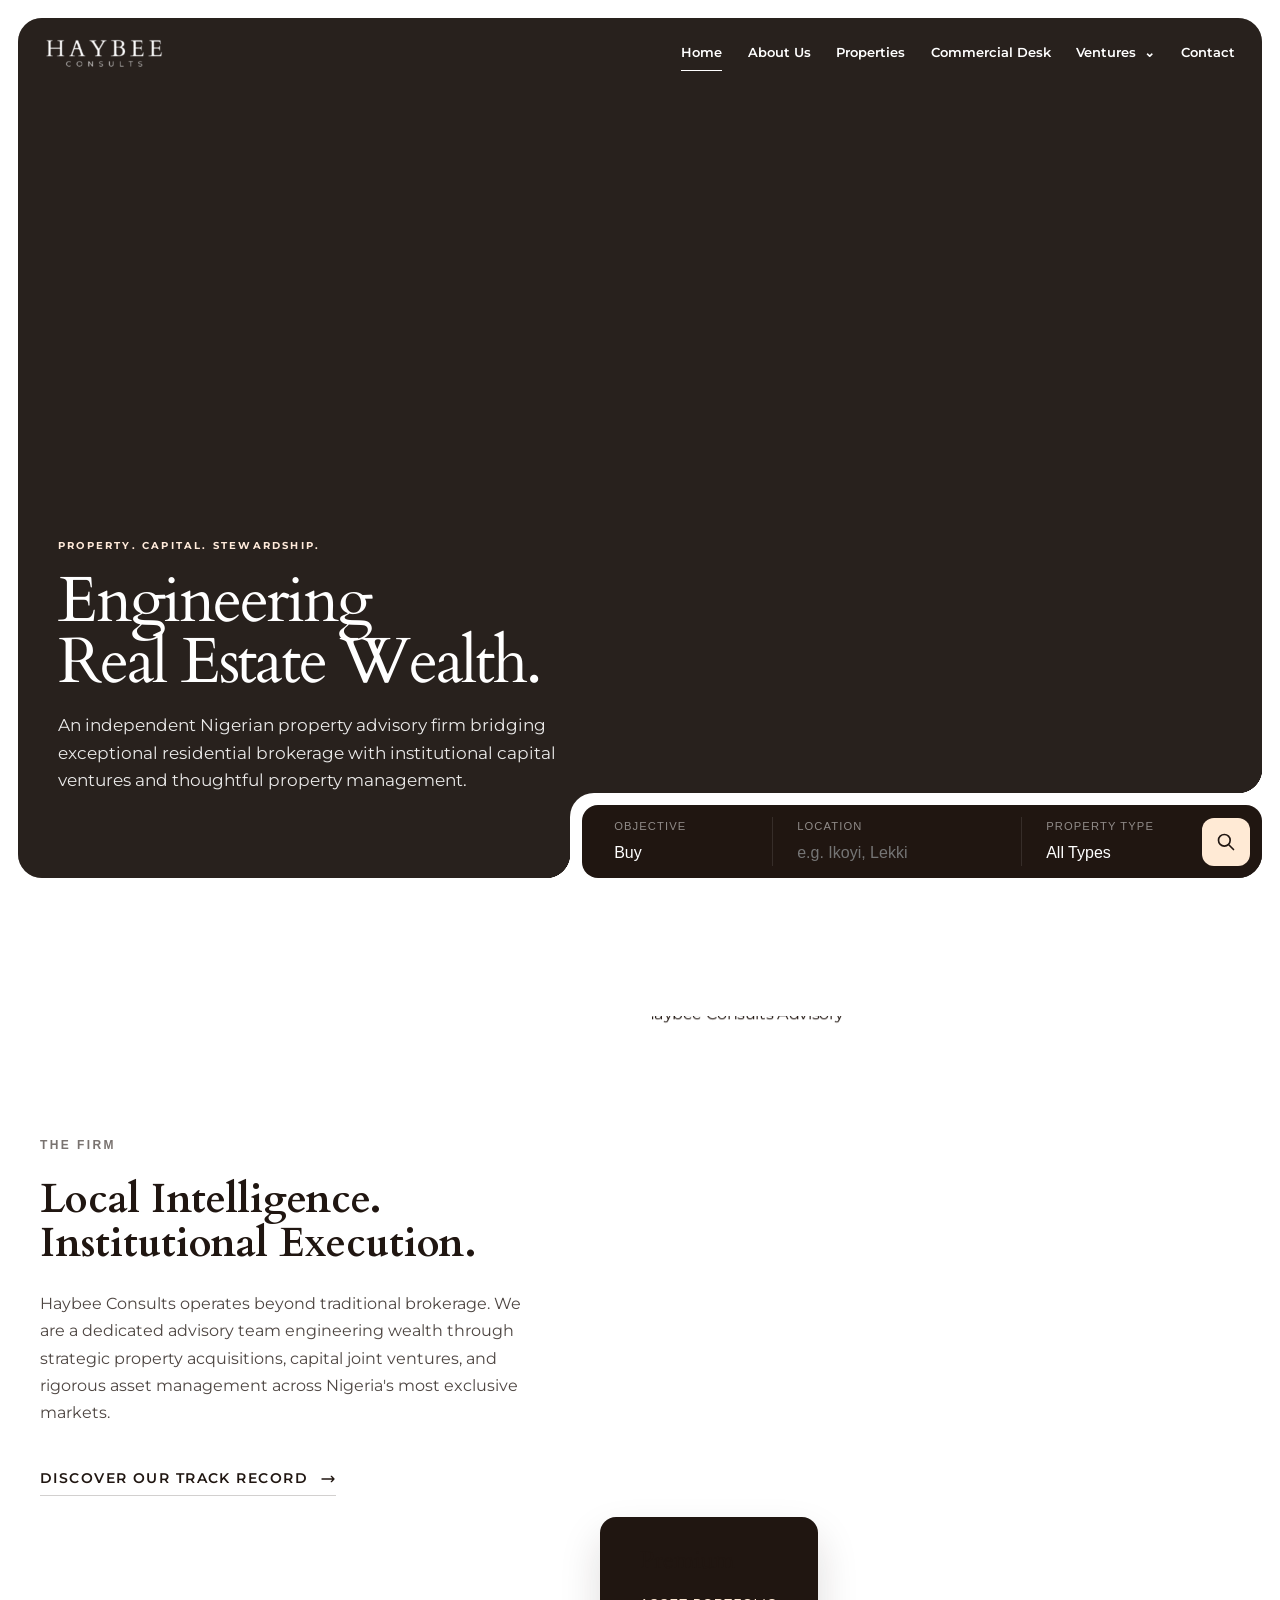
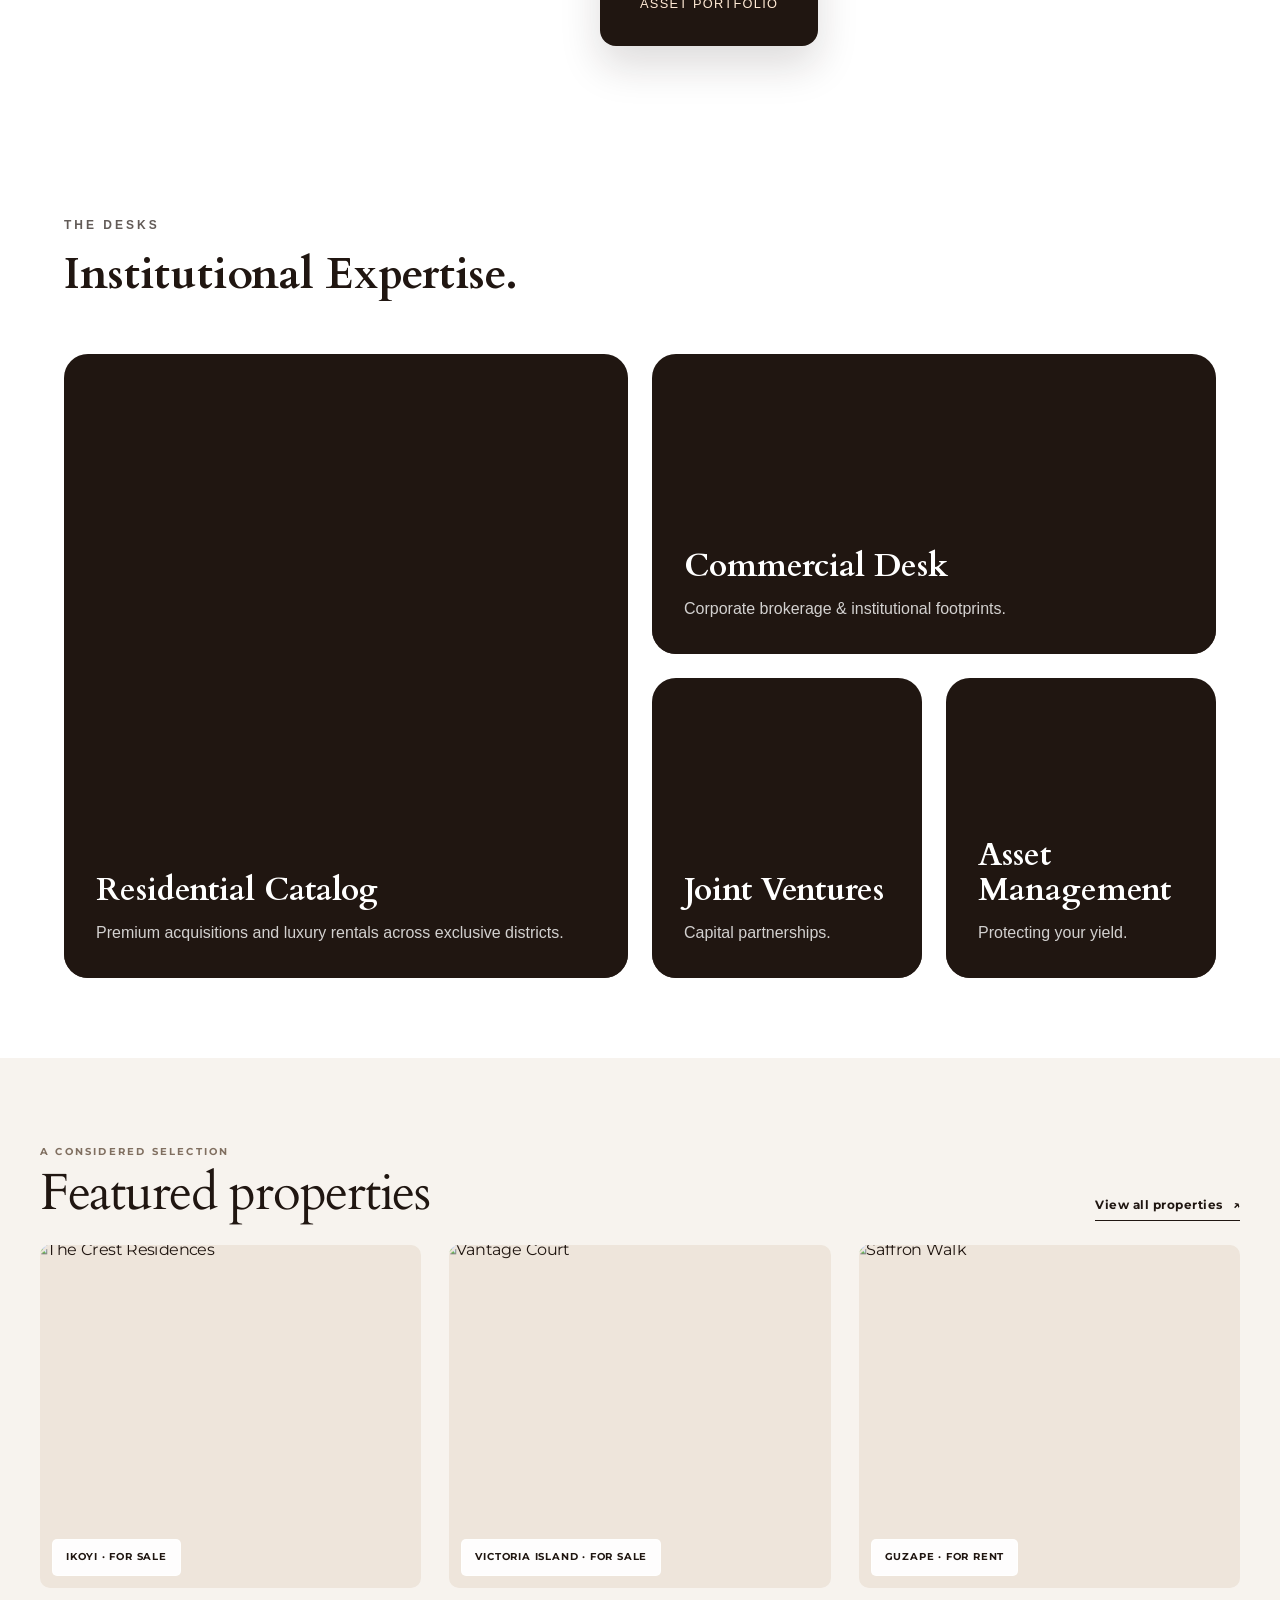
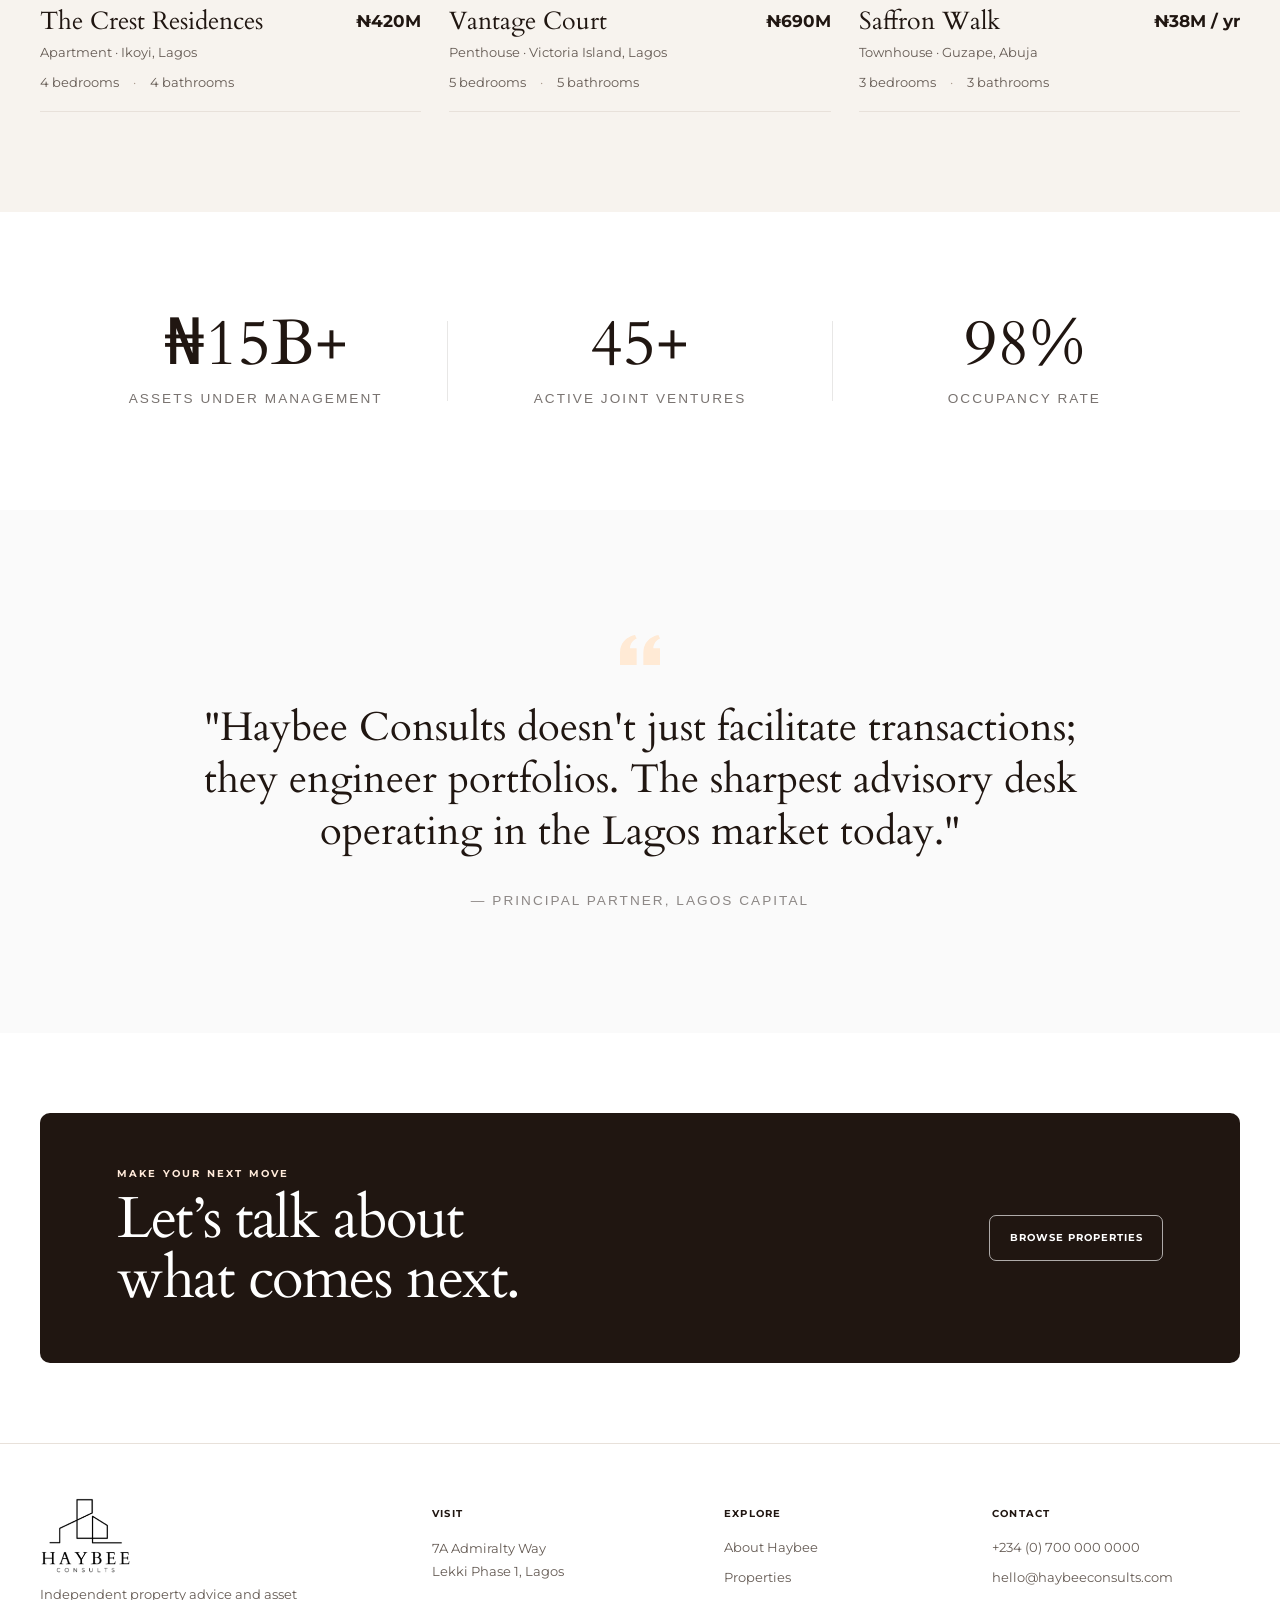
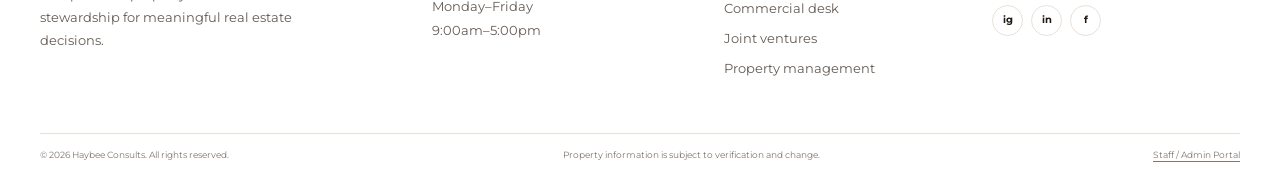
==== commit 0b995c09: "Update branding and enhance property details across multiple pages - Replaced logo image from "logo." ====
--- a/index.html
+++ b/index.html
@@ -152,7 +152,7 @@
 
     <!-- Right: Offset Image with Floating Card -->
     <div class="bio-visual">
-      <div class="image-wrapper">
+      <div class="image-wrapper parallax-image">
         <!-- Use a tall, portrait-oriented architectural image here -->
         <img src="https://images.unsplash.com/photo-1600596542815-ffad4c1539a9?auto=format&fit=crop&w=800&q=80" alt="Haybee Consults Advisory">
       </div>
@@ -280,35 +280,38 @@
         </div>
         <div class="property-grid">
           <a class="property-card" href="property.html?id=crest">
-            <div class="property-image"><img
+            <div class="property-image parallax-image"><img
                 src="https://images.unsplash.com/photo-1502672260266-1c1ef2d93688?auto=format&fit=crop&w=1000&q=85"
                 alt="The Crest Residences" loading="lazy"><span class="property-tag">Ikoyi · For sale</span></div>
             <div class="property-info">
               <div>
                 <h3>The Crest Residences</h3>
-                <p>Four-bedroom residence · Ikoyi, Lagos</p>
+                <p>Apartment · Ikoyi, Lagos</p>
+                <div class="property-meta"><span>4 bedrooms</span><span>4 bathrooms</span></div>
               </div><strong>₦420M</strong>
             </div>
           </a>
           <a class="property-card" href="property.html?id=vantage">
-            <div class="property-image"><img
+            <div class="property-image parallax-image"><img
                 src="https://images.unsplash.com/photo-1494526585095-c41746248156?auto=format&fit=crop&w=1000&q=85"
                 alt="Vantage Court" loading="lazy"><span class="property-tag">Victoria Island · For sale</span></div>
             <div class="property-info">
               <div>
                 <h3>Vantage Court</h3>
                 <p>Penthouse · Victoria Island, Lagos</p>
+                <div class="property-meta"><span>5 bedrooms</span><span>5 bathrooms</span></div>
               </div><strong>₦690M</strong>
             </div>
           </a>
           <a class="property-card" href="property.html?id=saffron">
-            <div class="property-image"><img
+            <div class="property-image parallax-image"><img
                 src="https://images.unsplash.com/photo-1484154218962-a197022b5858?auto=format&fit=crop&w=1000&q=85"
                 alt="Saffron Walk" loading="lazy"><span class="property-tag">Guzape · For rent</span></div>
             <div class="property-info">
               <div>
                 <h3>Saffron Walk</h3>
-                <p>Three-bedroom townhouse · Abuja</p>
+                <p>Townhouse · Guzape, Abuja</p>
+                <div class="property-meta"><span>3 bedrooms</span><span>3 bathrooms</span></div>
               </div><strong>₦38M / yr</strong>
             </div>
           </a>
@@ -389,4 +392,4 @@
   </footer>
 </body>
 
-</html>+</html>
--- a/styles.css
+++ b/styles.css
@@ -145,19 +145,19 @@
   color: #fff;
   transform: translateX(-50%);
   transition:
-    color 0.25s ease,
-    background-color 0.25s ease,
-    border-color 0.25s ease,
-    box-shadow 0.25s ease,
-    backdrop-filter 0.25s ease;
+    color 0.4s cubic-bezier(0.16, 1, 0.3, 1),
+    background-color 0.4s cubic-bezier(0.16, 1, 0.3, 1),
+    border-color 0.4s cubic-bezier(0.16, 1, 0.3, 1),
+    box-shadow 0.4s cubic-bezier(0.16, 1, 0.3, 1),
+    backdrop-filter 0.4s cubic-bezier(0.16, 1, 0.3, 1);
 }
 .site-header.scrolled {
-  background: rgba(255, 255, 255, 0.3);
-  backdrop-filter: blur(18px);
-  -webkit-backdrop-filter: blur(18px);
-  border: 1px solid rgba(32, 22, 17, 0.08);
-  box-shadow: 0 8px 30px rgba(32, 22, 17, 0.09);
-  color: var(--walnut, #201611);
+  background: rgba(212, 211, 211, 0.357);
+  backdrop-filter: blur(8px);
+  -webkit-backdrop-filter: blur(8px);
+  border: 1px solid rgba(255, 255, 255, 0.1);
+  box-shadow: 0 8px 30px rgba(32, 22, 17, 0.12);
+  color: #fff;
   border-radius: 12px;
 }
 .brand {
@@ -276,13 +276,15 @@
   filter: none;
 }
 .property-page .site-header {
-  border-color: var(--line);
-  color: var(--walnut);
-  background: rgba(255, 255, 255, 0.9);
-  box-shadow: 0 8px 30px rgba(32, 22, 17, 0.08);
+  border-color: rgba(255, 255, 255, 0.1);
+  color: #fff;
+  background: rgba(32, 22, 17, 0.94);
+  backdrop-filter: blur(8px);
+  -webkit-backdrop-filter: blur(8px);
+  box-shadow: 0 8px 30px rgba(32, 22, 17, 0.12);
 }
 .property-page .brand img {
-  filter: none;
+  filter: brightness(0) invert(1);
 }
 
 /* Full-viewport page headers */
@@ -390,13 +392,21 @@
   text-align: center;
   text-transform: uppercase;
   transition:
-    color 0.2s ease,
-    background-color 0.2s ease,
-    border-color 0.2s ease,
-    transform 0.2s ease;
+    color 0.6s cubic-bezier(0.16, 1, 0.3, 1),
+    background-color 0.6s cubic-bezier(0.16, 1, 0.3, 1),
+    border-color 0.6s cubic-bezier(0.16, 1, 0.3, 1),
+    transform 0.6s cubic-bezier(0.16, 1, 0.3, 1);
+}
+.button > svg,
+.button > span[aria-hidden="true"] {
+  transition: transform 0.6s cubic-bezier(0.16, 1, 0.3, 1);
 }
 .button:hover {
-  transform: translateY(-2px);
+  transform: scale(1.02);
+}
+.button:hover > svg,
+.button:hover > span[aria-hidden="true"] {
+  transform: translateX(4px);
 }
 .button-light {
   color: var(--walnut);
@@ -822,7 +832,7 @@
 }
 
 .image-wrapper:hover img {
-  transform: scale(1.03);
+  transform: scale(1.05) translate3d(0, var(--parallax-y, 0px), 0);
 }
 
 /* The Floating Card */
@@ -1061,6 +1071,8 @@
   padding-top: 106px;
   padding-bottom: 96px;
   text-align: center;
+  grid-template-columns: 1fr 1fr;
+  display: grid;
 }
 .intro h2 {
   margin-top: 14px;
@@ -1162,17 +1174,26 @@
 .property-card {
   display: block;
   min-width: 0;
-  transition: transform 0.25s ease;
+  padding-bottom: 18px;
+  border-bottom: 1px solid var(--line);
+  transition: transform 0.6s cubic-bezier(0.16, 1, 0.3, 1);
 }
 .property-card:hover {
-  transform: translateY(-4px);
+  transform: translateY(-2px);
 }
 .property-image {
   position: relative;
   overflow: hidden;
-  aspect-ratio: 1 / 0.82;
-  border-radius: 8px;
+  aspect-ratio: 1 / 0.9;
+  border-radius: 10px;
   background: var(--sand-deep);
+}
+.parallax-image {
+  overflow: hidden;
+}
+.parallax-image img {
+  transform: scale(1.05) translate3d(0, var(--parallax-y, 0px), 0);
+  will-change: transform;
 }
 .property-image img {
   width: 100%;
@@ -1181,18 +1202,19 @@
   transition: transform 0.6s ease;
 }
 .property-card:hover .property-image img {
-  transform: scale(1.035);
+  transform: scale(1.05) translate3d(0, var(--parallax-y, 0px), 0);
 }
 .property-tag {
   position: absolute;
   bottom: 12px;
   left: 12px;
   max-width: calc(100% - 24px);
-  border-radius: 4px;
-  padding: 7px 10px;
+  border: 1px solid rgba(255, 255, 255, 0.65);
+  border-radius: 5px;
+  padding: 9px 13px;
   color: var(--walnut);
   background: rgba(255, 255, 255, 0.93);
-  font-size: 9px;
+  font-size: 10px;
   font-weight: 700;
   letter-spacing: 0.08em;
   text-transform: uppercase;
@@ -1201,22 +1223,46 @@
   display: flex;
   align-items: start;
   justify-content: space-between;
-  gap: 12px;
-  padding-top: 14px;
+  gap: 16px;
+  padding-top: 18px;
+}
+.property-info .property-meta {
+  display: flex;
+  flex-wrap: wrap;
+  gap: 6px 14px;
+  margin-top: 11px;
+  color: var(--ink-soft);
+  font-size: 13px;
+  line-height: 1.5;
+}
+.property-info .property-meta span + span::before {
+  content: "·";
+  margin-right: 14px;
+  color: #a99a8c;
+}
+.property-highlights {
+  margin: 12px 0 0 !important;
+  color: #806f60 !important;
+  font-size: 12px !important;
+  line-height: 1.6;
 }
 .property-info h3 {
   margin: 0;
-  font: 400 21px/1.2 var(--serif);
+  font: 400 25px/1.2 var(--serif);
 }
 .property-info p {
-  margin: 6px 0 0;
+  margin: 7px 0 0;
   color: var(--ink-soft);
-  font-size: 10px;
+  font-size: 13px;
+  line-height: 1.5;
 }
 .property-info strong {
   flex: 0 0 auto;
-  padding-top: 3px;
-  font-size: 11px;
+  padding-top: 4px;
+  color: var(--walnut);
+  font-size: 17px;
+  line-height: 1.35;
+  white-space: nowrap;
 }
 .featured-section .section-heading {
   align-items: end;
@@ -1786,28 +1832,65 @@
   gap: 50px;
   padding-bottom: 85px;
 }
+.detail-gallery {
+  display: grid;
+  gap: 12px;
+  min-width: 0;
+}
 .detail-image {
   overflow: hidden;
   aspect-ratio: 1 / 0.78;
-  border-radius: 8px;
+  border-radius: 10px;
   background: var(--sand);
 }
 .detail-image img {
   width: 100%;
   height: 100%;
   object-fit: cover;
+  transition: opacity 0.25s ease;
+}
+.detail-thumbnails {
+  display: grid;
+  grid-template-columns: repeat(5, minmax(0, 1fr));
+  gap: 10px;
+}
+.detail-thumbnail {
+  overflow: hidden;
+  aspect-ratio: 1.25;
+  padding: 0;
+  border: 1px solid transparent;
+  border-radius: 6px;
+  background: var(--sand);
+  cursor: pointer;
+  opacity: 0.72;
+  transition: opacity 0.3s ease, border-color 0.3s ease;
+}
+.detail-thumbnail:hover,
+.detail-thumbnail.active,
+.detail-thumbnail:focus-visible {
+  border-color: var(--walnut);
+  opacity: 1;
+}
+.detail-thumbnail:focus-visible {
+  outline: 2px solid var(--walnut);
+  outline-offset: 3px;
+}
+.detail-thumbnail img {
+  width: 100%;
+  height: 100%;
+  object-fit: cover;
 }
 .detail-copy {
   padding-top: 12px;
 }
 .detail-copy h1 {
   margin: 10px 0;
-  font: 400 clamp(2.7rem, 5vw, 4.4rem)/1.02 var(--serif);
+  font: 400 clamp(2rem, 5vw, 3rem)/1.02 var(--serif);
 }
 .detail-price {
   display: block;
   margin: 18px 0;
-  font: 400 30px var(--serif);
+  font: 400 clamp(2rem, 5vw, 3.5rem)/1.02 var(--serif);
 }
 .detail-description {
   color: var(--ink-soft);
@@ -1970,6 +2053,17 @@
   transition:
     opacity 0.7s ease,
     transform 0.7s cubic-bezier(0.2, 0.7, 0.2, 1);
+}
+.reveal-text {
+  opacity: 0;
+  transform: translate3d(0, 30px, 0);
+  transition: opacity 1.2s cubic-bezier(0.16, 1, 0.3, 1), transform 1.2s cubic-bezier(0.16, 1, 0.3, 1);
+  transition-delay: var(--reveal-delay, 0ms);
+  will-change: transform, opacity;
+}
+.reveal-text.is-visible {
+  opacity: 1;
+  transform: translate3d(0, 0, 0);
 }
 .reveal.is-visible {
   opacity: 1;
@@ -2257,6 +2351,12 @@
   .detail-image {
     aspect-ratio: 1 / 0.74;
   }
+  .detail-thumbnails {
+    gap: 7px;
+  }
+  .detail-thumbnail {
+    aspect-ratio: 1.05;
+  }
   .cta-band {
     min-height: 0;
     margin-bottom: 55px;
@@ -2346,7 +2446,7 @@
     margin-top: 0;
   }
   .property-image {
-    aspect-ratio: 1 / 0.8;
+    aspect-ratio: 1 / 0.9;
   }
   .listing-section,
   .content-section {
@@ -2484,6 +2584,7 @@
   gap: 48px;
   text-align: left;
   justify-content: center;
+  grid-template-columns: 1fr 1fr;
 }
 
 .intro-content {
@@ -2492,11 +2593,9 @@
 }
 
 .intro-image {
-  max-width: 500px;
 }
 
 .intro-image img {
-  max-width: 500px;
   object-fit: cover;
   border-radius: 4px;
   aspect-ratio: 1/1;
@@ -3540,4 +3639,4 @@
   .mandate-section {
     padding: 80px 24px;
   }
-}+}
